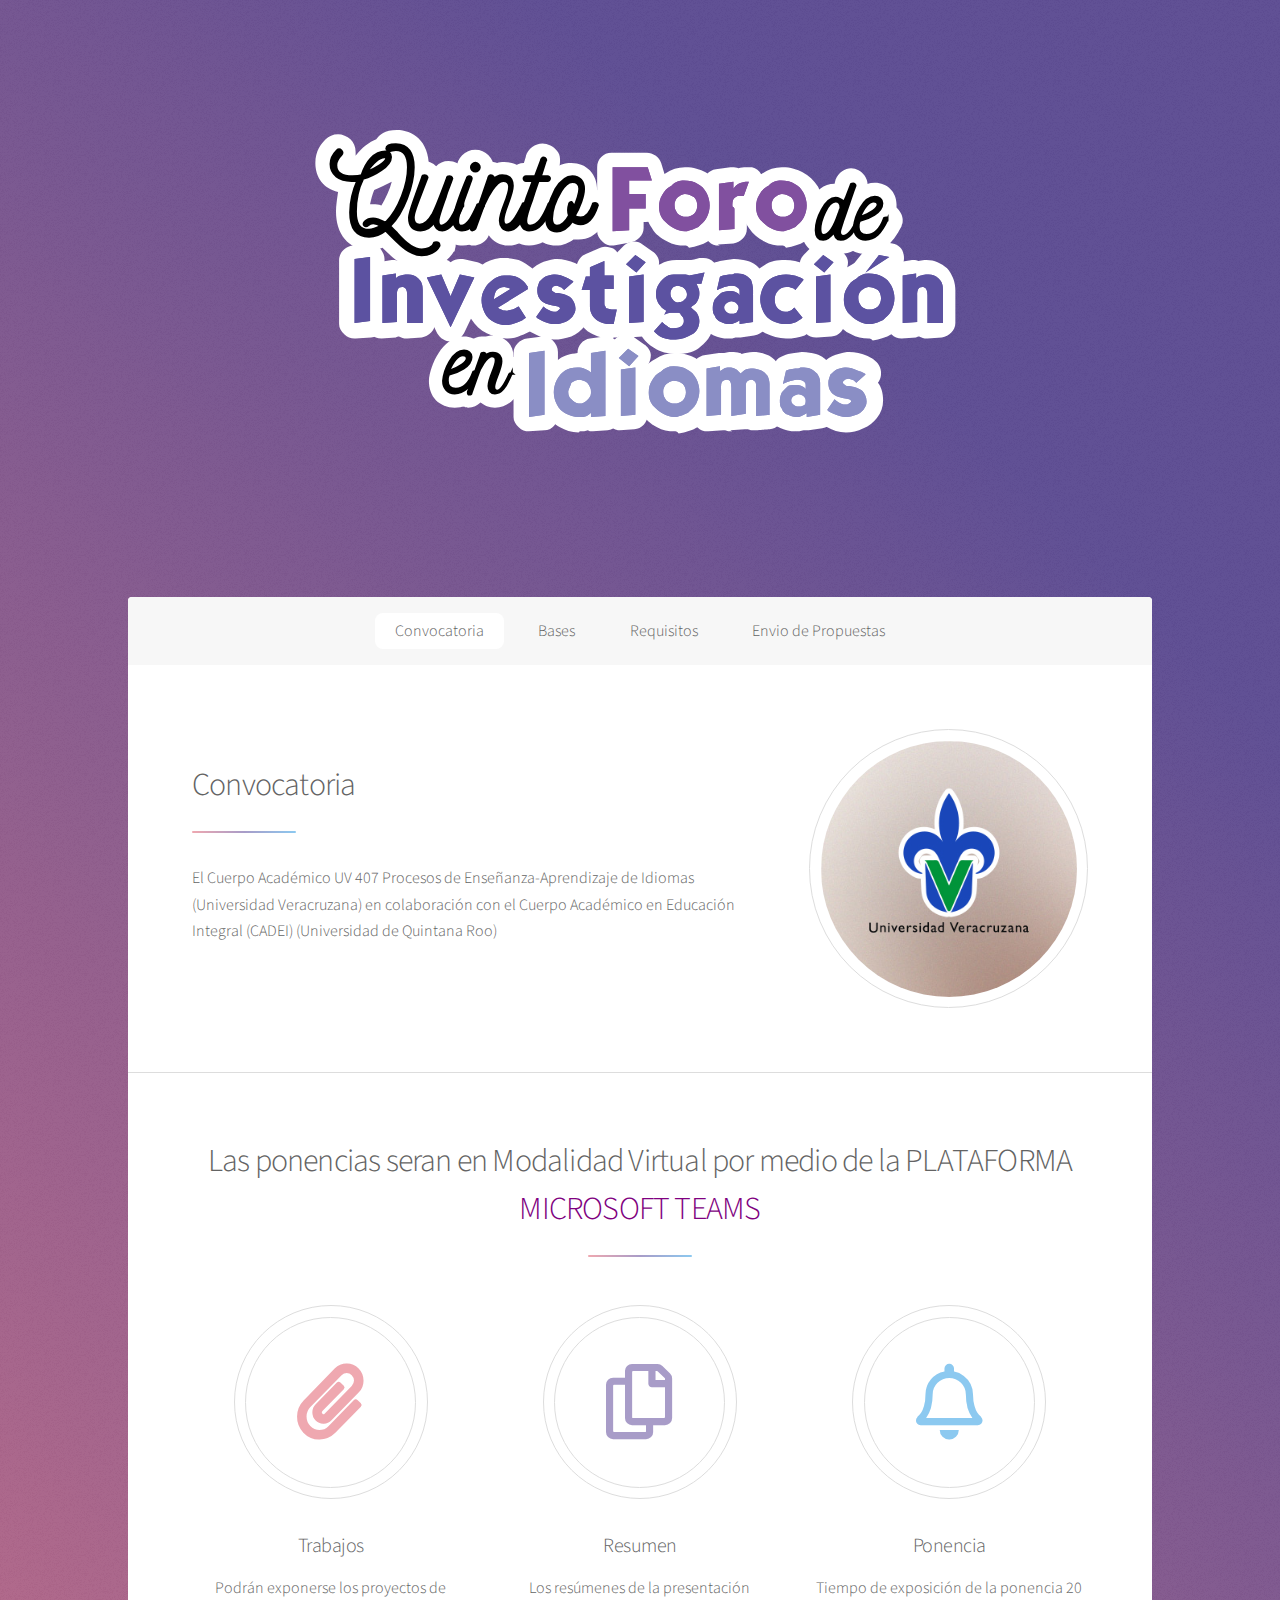
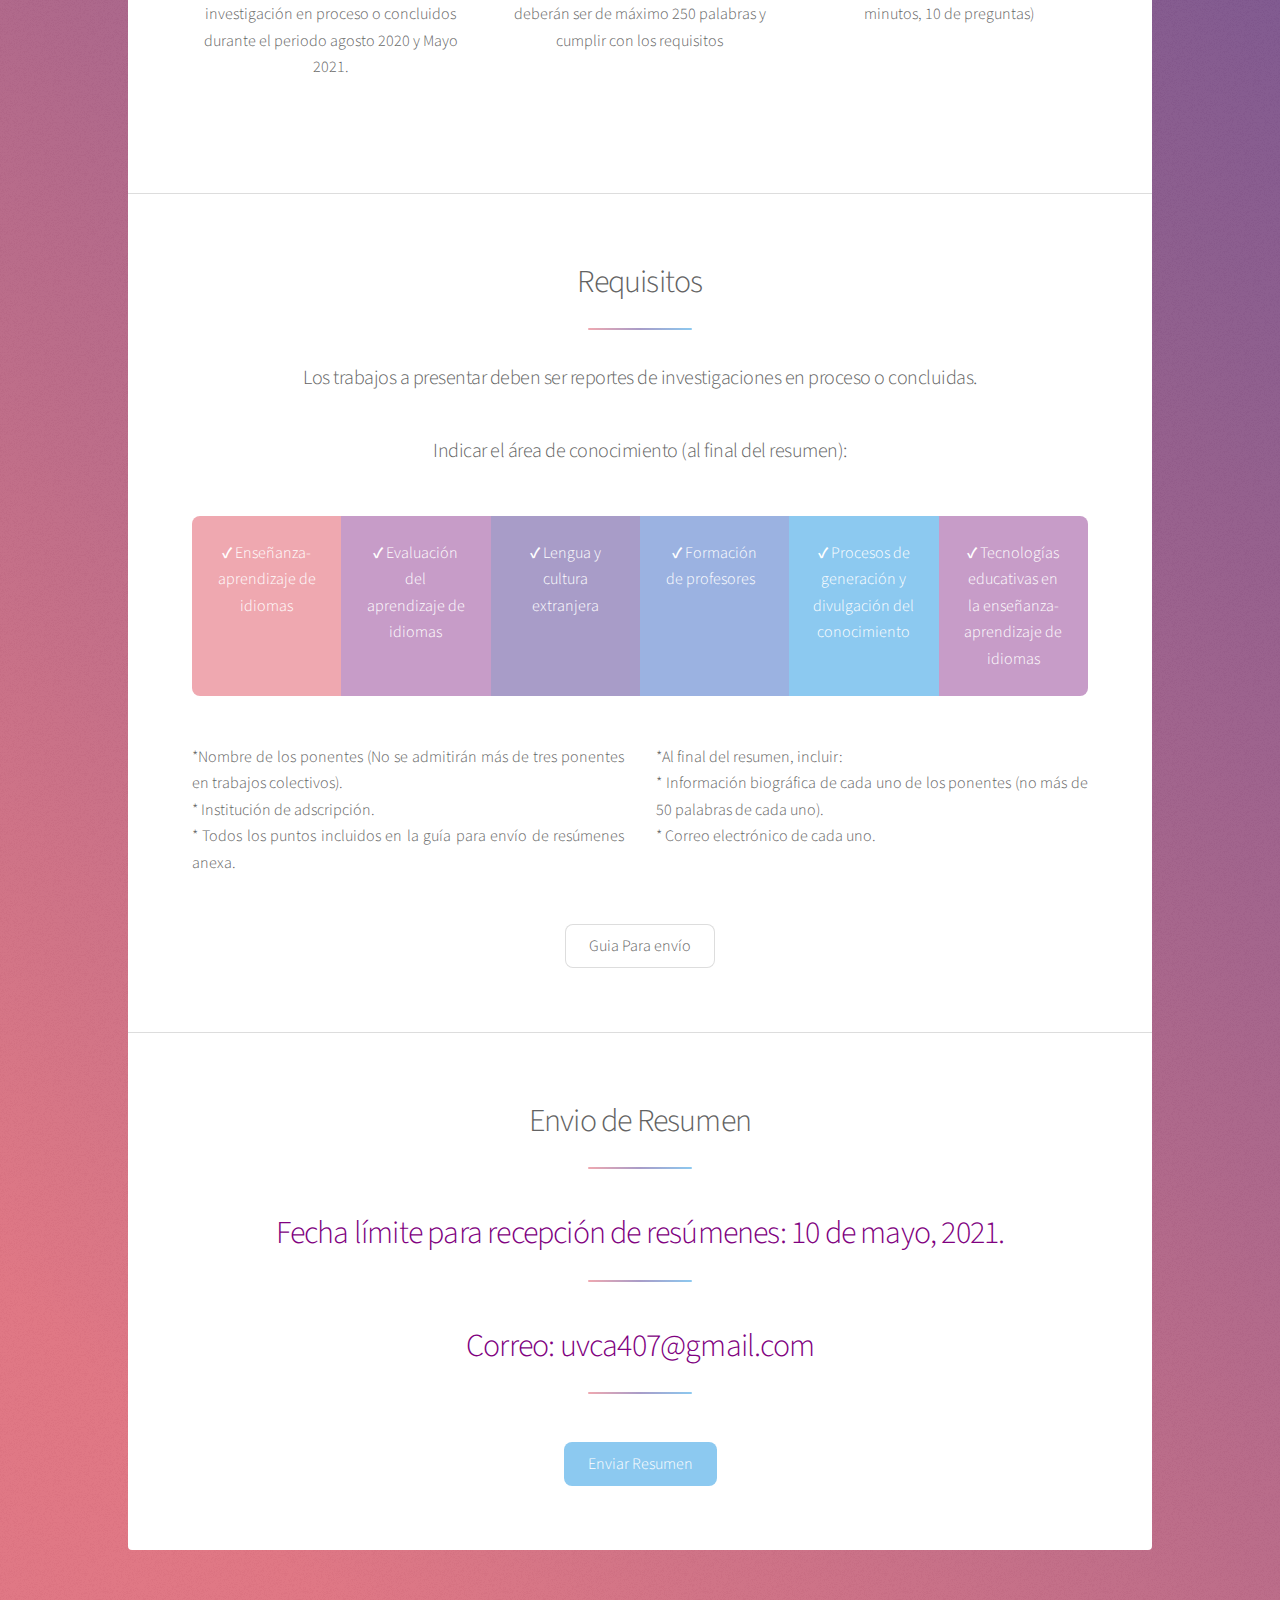
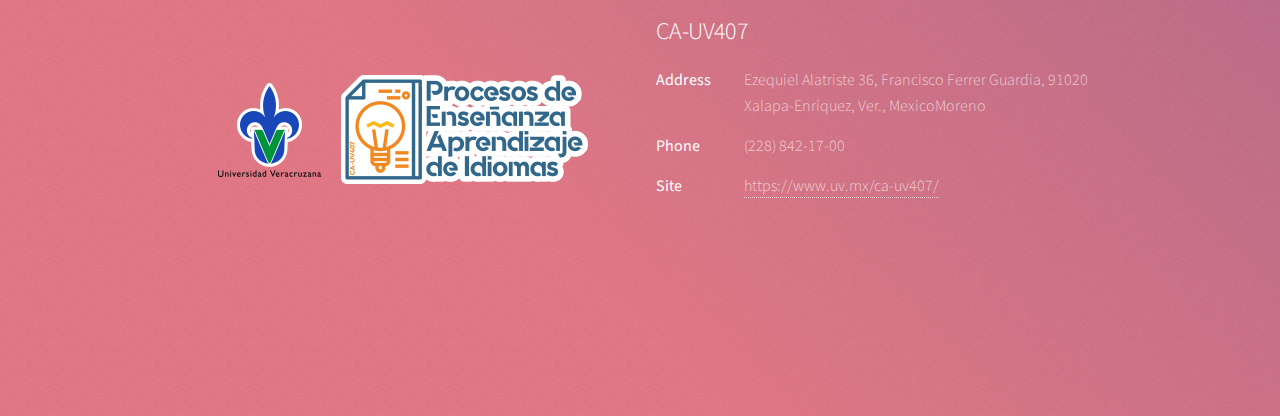
==== index.html @ a60b8b8e "Add files via upload" ====
<!DOCTYPE HTML>
<!--
-->
<html>
	<head>
		<title>Quinto Foro de Investigación en Idiomas</title>
		<meta charset="utf-8" />
		<meta name="viewport" content="width=device-width, initial-scale=1, user-scalable=no" />
		<link rel="stylesheet" href="assets/css/main.css" />
		<noscript><link rel="stylesheet" href="assets/css/noscript.css" /></noscript>
	</head>
	<body class="is-preload">

		<!-- Wrapper -->
			<div id="wrapper">

				<!-- Header -->
					<header id="header" class="alt">
						<span class="logo"><img src="images/logo.svg" alt="" /></span>
						
						<p>&nbsp;</p>
					</header>

				<!-- Nav -->
					<nav id="nav">
						<ul>
							<li><a href="#intro" class="active">Convocatoria</a></li>
							<li><a href="#first">Bases</a></li>
							<li><a href="#second">Requisitos</a></li>
							<li><a href="#cta">Envio de Propuestas</a></li>
						</ul>
					</nav>

				<!-- Main -->
			  <div id="main">

						<!-- Introduction -->
							<section id="intro" class="main">
								<div class="spotlight">
									<div class="content">
										<header class="major">
											<h2>Convocatoria</h2>
										</header>
										<p>El Cuerpo Académico UV 407 Procesos de Enseñanza-Aprendizaje de Idiomas (Universidad Veracruzana) en colaboración con el Cuerpo Académico en Educación Integral (CADEI) (Universidad de Quintana Roo)</p>
										<ul class="actions">
										</ul>
									</div>
									<span class="image"><img src="images/pic01.jpg" alt="" /></span>
								</div>
							</section>

						<!-- First Section -->
							<section id="first" class="main special">
								<header class="major">
								  <h2>Las ponencias seran en Modalidad Virtual por medio de la PLATAFORMA <h7 style="color:purple;"><bold>MICROSOFT TEAMS</bold></h7></h2>
								</header>
								<ul class="features">
									<li>
										<span class="icon solid major style1 fa-paperclip"></span>
										<h3>Trabajos</h3>
										<p>Podrán exponerse los proyectos de investigación en proceso o concluidos durante el periodo agosto 2020 y Mayo 2021.</p>
									</li>
									<li>
										<span class="icon major style3 fa-copy"></span>
										<h3>Resumen</h3>
										<p>Los resúmenes de la presentación deberán ser de máximo 250 palabras y cumplir con los requisitos</p>
									</li>
									<li>
										<span class="icon major style5 fa-bell"></span>
										<h3>Ponencia</h3>
										<p>Tiempo de exposición de la ponencia 20 minutos, 10 de preguntas)</p>
									</li>
								</ul>
								<footer class="major">
									<ul class="actions special">
										<li></li>
									</ul>
								</footer>
							</section>

						<!-- Second Section -->
							<section id="second" class="main special">
								<header class="major">
								  <h2>Requisitos</h2>
								  <p>Los trabajos a presentar deben ser reportes de investigaciones en proceso o concluidas.</p>
								  <p> Indicar el área de conocimiento (al final del resumen): </p>
								</header>
								<ul class="statistics">
								  <li class="style1">✔ Enseñanza-aprendizaje de idiomas<br></li>
								  <li class="style2">✔ Evaluación del aprendizaje de idiomas</li>
								  <li class="style3">✔ Lengua y cultura extranjera </li>
								  <li class="style4">✔ Formación de profesores&nbsp; &nbsp; &nbsp; &nbsp; &nbsp; </li>
								  <li class="style5">✔ Procesos de generación y divulgación del conocimiento </li>
								  <li class="style2">✔ Tecnologías educativas en la enseñanza-aprendizaje de idiomas </li>
								</ul>
								<p class="content">*Nombre de los ponentes (No se admitirán más de tres ponentes en trabajos colectivos).
									<br>* Institución de adscripción.<br>* Todos los puntos incluidos en la guía para envío de resúmenes anexa.
<br>*Al final del resumen, incluir:
<br>* Información biográfica de cada uno de los ponentes (no más de 50
palabras de cada uno).
<br>* Correo electrónico de cada uno.</p>
							
								<footer class="major">
									<ul class="actions special">
										<li><a href="https://tinyurl.com/QUINTOFII" class="button">Guia Para envío</a></li>
									</ul>
								</footer>
							</section>

						<!-- Get Started -->
					  <section id="cta" class="main special">
								<header class="major">
								  <h2>Envio de Resumen</h2>
								  <p><h2 style="color:purple;"><bold>Fecha límite para recepción de resúmenes: 10 de mayo, 2021.</bold></h2></p>
						  <p><h2 style="color:purple;"><bold>Correo: uvca407@gmail.com</bold></h2></p>
						 
								</header>
						<footer class="major">
						  <ul class="actions special">
										<li><address><a href="mailto:uvca407@gmail.com" class="button primary">Enviar Resumen</a></li></address>
						  </ul>
						</footer>
				</section>

					</div>

				<!-- Footer -->
					<footer id="footer">
						<section>
						  <h2><p><span class="image"><img src="images/Img10.png" alt="" /></span></p></h2>
						  
						  <ul class="actions">
							</ul>
						</section>
						<section>
							<h2>CA-UV407</h2>
							<dl class="alt">
								<dt>Address</dt>
								<dd> Ezequiel Alatriste 36, Francisco Ferrer Guardia, 91020 Xalapa-Enríquez, Ver., MexicoMoreno</dd>
								<dt>Phone</dt>
								<dd>(228) 842-17-00</dd>
								<dt>Site</dt>
								<dd><a href="#">https://www.uv.mx/ca-uv407/</a></dd>
							</dl>

		<!-- Scripts -->
			<script src="assets/js/jquery.min.js"></script>
			<script src="assets/js/jquery.scrollex.min.js"></script>
			<script src="assets/js/jquery.scrolly.min.js"></script>
			<script src="assets/js/browser.min.js"></script>
			<script src="assets/js/breakpoints.min.js"></script>
			<script src="assets/js/util.js"></script>
			<script src="assets/js/main.js"></script>

	</body>
</html>
---- assets/css/main.css ----
@import url(fontawesome-all.min.css);
@import 'https://fonts.googleapis.com/css?family=Source+Sans+Pro:300,400';

/*
	Stellar by HTML5 UP
	html5up.net | @ajlkn
	Free for personal and commercial use under the CCA 3.0 license (html5up.net/license)
*/

html, body, div, span, applet, object,
iframe, h1, h2, h3, h4, h5, h6, p, blockquote,
pre, a, abbr, acronym, address, big, cite,
code, del, dfn, em, img, ins, kbd, q, s, samp,
small, strike, strong, sub, sup, tt, var, b,
u, i, center, dl, dt, dd, ol, ul, li, fieldset,
form, label, legend, table, caption, tbody,
tfoot, thead, tr, th, td, article, aside,
canvas, details, embed, figure, figcaption,
footer, header, hgroup, menu, nav, output, ruby,
section, summary, time, mark, audio, video {
	margin: 0;
	padding: 0;
	border: 0;
	font-size: 100%;
	font: inherit;
	vertical-align: baseline;}

article, aside, details, figcaption, figure,
footer, header, hgroup, menu, nav, section {
	display: block;}

body {
	line-height: 1;
}

ol, ul {
	list-style: none;
}

blockquote, q {
	quotes: none;
}

	blockquote:before, blockquote:after, q:before, q:after {
		content: '';
		content: none;
	}

table {
	border-collapse: collapse;
	border-spacing: 0;
}

body {
	-webkit-text-size-adjust: none;
}

mark {
	background-color: transparent;
	color: inherit;
}

input::-moz-focus-inner {
	border: 0;
	padding: 0;
}

input, select, textarea {
	-moz-appearance: none;
	-webkit-appearance: none;
	-ms-appearance: none;
	appearance: none;
}

/* Basic */

	@-ms-viewport {
		width: device-width;
	}

	body {
		-ms-overflow-style: scrollbar;
	}

	@media screen and (max-width: 480px) {

		html, body {
			min-width: 320px;
		}

	}

	html {
		box-sizing: border-box;
	}

	*, *:before, *:after {
		box-sizing: inherit;
	}

	body {
		background-color: #935d8c;
		background-image: url("images/overlay.png"), -moz-linear-gradient(45deg, #e37682 15%, #5f4d93 85%);
		background-image: url("images/overlay.png"), -webkit-linear-gradient(45deg, #e37682 15%, #5f4d93 85%);
		background-image: url("images/overlay.png"), -ms-linear-gradient(45deg, #e37682 15%, #5f4d93 85%);
		background-image: url("images/overlay.png"), linear-gradient(45deg, #e37682 15%, #5f4d93 85%);
	}

		body.is-preload *, body.is-preload *:before, body.is-preload *:after {
			-moz-animation: none !important;
			-webkit-animation: none !important;
			-ms-animation: none !important;
			animation: none !important;
			-moz-transition: none !important;
			-webkit-transition: none !important;
			-ms-transition: none !important;
			transition: none !important;
		}

/* Type */

	body {
		background-color: #935d8c;
		color: rgba(255, 255, 255, 0.65);
	}

	body, input, select, textarea {
		font-family: "Source Sans Pro", Helvetica, sans-serif;
		font-size: 17pt;
		font-weight: 300;
		line-height: 1.65;
	}

		@media screen and (max-width: 1680px) {

			body, input, select, textarea {
				font-size: 14pt;
			}

		}

		@media screen and (max-width: 1280px) {

			body, input, select, textarea {
				font-size: 12pt;
			}

		}

		@media screen and (max-width: 360px) {

			body, input, select, textarea {
				font-size: 11pt;
			}

		}

	a {
		-moz-transition: color 0.2s ease, border-bottom 0.2s ease;
		-webkit-transition: color 0.2s ease, border-bottom 0.2s ease;
		-ms-transition: color 0.2s ease, border-bottom 0.2s ease;
		transition: color 0.2s ease, border-bottom 0.2s ease;
		text-decoration: none;
		border-bottom: dotted 1px;
		color: inherit;
	}

		a:hover {
			border-bottom-color: transparent;
		}

	strong, b {
		font-weight: 400;
	}

	em, i {
		font-style: italic;
	}

	p {
		margin: 0 0 2em 0;
	}

		p.content {
			-moz-columns: 20em 2;
			-webkit-columns: 20em 2;
			-ms-columns: 20em 2;
			columns: 20em 2;
			-moz-column-gap: 2em;
			-webkit-column-gap: 2em;
			-ms-column-gap: 2em;
			column-gap: 2em;
			text-align: justify;
		}

	h1, h2, h3, h4, h5, h6 {
		font-weight: 300;
		line-height: 1.5;
		margin: 0 0 0.7em 0;
		letter-spacing: -0.025em;
	}

		h1 a, h2 a, h3 a, h4 a, h5 a, h6 a {
			color: inherit;
			text-decoration: none;
		}

	h1 {
		font-size: 2.5em;
		line-height: 1.2;
	}

	h2 {
		font-size: 1.5em;
	}

	h3 {
		font-size: 1.25em;
	}

	h4 {
		font-size: 1.1em;
	}

	h5 {
		font-size: 0.9em;
	}

	h6 {
		font-size: 0.7em;
	}

	@media screen and (max-width: 736px) {

		h1 {
			font-size: 2em;
		}

	}

	sub {
		font-size: 0.8em;
		position: relative;
		top: 0.5em;
	}

	sup {
		font-size: 0.8em;
		position: relative;
		top: -0.5em;
	}

	blockquote {
		border-left: solid 4px;
		font-style: italic;
		margin: 0 0 2em 0;
		padding: 0.5em 0 0.5em 2em;
	}

	code {
		border-radius: 8px;
		border: solid 1px;
		font-family: "Courier New", monospace;
		font-size: 0.9em;
		margin: 0 0.25em;
		padding: 0.25em 0.65em;
	}

	pre {
		-webkit-overflow-scrolling: touch;
		font-family: "Courier New", monospace;
		font-size: 0.9em;
		margin: 0 0 2em 0;
	}

		pre code {
			display: block;
			line-height: 1.75;
			padding: 1em 1.5em;
			overflow-x: auto;
		}

	hr {
		border: 0;
		border-bottom: solid 1px;
		margin: 2em 0;
	}

		hr.major {
			margin: 3em 0;
		}

	.align-left {
		text-align: left;
	}

	.align-center {
		text-align: center;
	}

	.align-right {
		text-align: right;
	}

	input, select, textarea {
		color: #ffffff;
	}

	a:hover {
		color: #ffffff;
	}

	strong, b {
		color: #ffffff;
	}

	h1, h2, h3, h4, h5, h6 {
		color: #ffffff;
	}

	blockquote {
		border-left-color: rgba(255, 255, 255, 0.35);
	}

	code {
		background: rgba(255, 255, 255, 0.075);
		border-color: rgba(255, 255, 255, 0.35);
	}

	hr {
		border-bottom-color: rgba(255, 255, 255, 0.35);
	}

/* Row */

	.row {
		display: flex;
		flex-wrap: wrap;
		box-sizing: border-box;
		align-items: stretch;
	}

		.row > * {
			box-sizing: border-box;
		}

		.row.gtr-uniform > * > :last-child {
			margin-bottom: 0;
		}

		.row.aln-left {
			justify-content: flex-start;
		}

		.row.aln-center {
			justify-content: center;
		}

		.row.aln-right {
			justify-content: flex-end;
		}

		.row.aln-top {
			align-items: flex-start;
		}

		.row.aln-middle {
			align-items: center;
		}

		.row.aln-bottom {
			align-items: flex-end;
		}

		.row > .imp {
			order: -1;
		}

		.row > .col-1 {
			width: 8.33333%;
		}

		.row > .off-1 {
			margin-left: 8.33333%;
		}

		.row > .col-2 {
			width: 16.66667%;
		}

		.row > .off-2 {
			margin-left: 16.66667%;
		}

		.row > .col-3 {
			width: 25%;
		}

		.row > .off-3 {
			margin-left: 25%;
		}

		.row > .col-4 {
			width: 33.33333%;
		}

		.row > .off-4 {
			margin-left: 33.33333%;
		}

		.row > .col-5 {
			width: 41.66667%;
		}

		.row > .off-5 {
			margin-left: 41.66667%;
		}

		.row > .col-6 {
			width: 50%;
		}

		.row > .off-6 {
			margin-left: 50%;
		}

		.row > .col-7 {
			width: 58.33333%;
		}

		.row > .off-7 {
			margin-left: 58.33333%;
		}

		.row > .col-8 {
			width: 66.66667%;
		}

		.row > .off-8 {
			margin-left: 66.66667%;
		}

		.row > .col-9 {
			width: 75%;
		}

		.row > .off-9 {
			margin-left: 75%;
		}

		.row > .col-10 {
			width: 83.33333%;
		}

		.row > .off-10 {
			margin-left: 83.33333%;
		}

		.row > .col-11 {
			width: 91.66667%;
		}

		.row > .off-11 {
			margin-left: 91.66667%;
		}

		.row > .col-12 {
			width: 100%;
		}

		.row > .off-12 {
			margin-left: 100%;
		}

		.row.gtr-0 {
			margin-top: 0;
			margin-left: 0em;
		}

			.row.gtr-0 > * {
				padding: 0 0 0 0em;
			}

			.row.gtr-0.gtr-uniform {
				margin-top: 0em;
			}

				.row.gtr-0.gtr-uniform > * {
					padding-top: 0em;
				}

		.row.gtr-25 {
			margin-top: 0;
			margin-left: -0.375em;
		}

			.row.gtr-25 > * {
				padding: 0 0 0 0.375em;
			}

			.row.gtr-25.gtr-uniform {
				margin-top: -0.375em;
			}

				.row.gtr-25.gtr-uniform > * {
					padding-top: 0.375em;
				}

		.row.gtr-50 {
			margin-top: 0;
			margin-left: -0.75em;
		}

			.row.gtr-50 > * {
				padding: 0 0 0 0.75em;
			}

			.row.gtr-50.gtr-uniform {
				margin-top: -0.75em;
			}

				.row.gtr-50.gtr-uniform > * {
					padding-top: 0.75em;
				}

		.row {
			margin-top: 0;
			margin-left: -1.5em;
		}

			.row > * {
				padding: 0 0 0 1.5em;
			}

			.row.gtr-uniform {
				margin-top: -1.5em;
			}

				.row.gtr-uniform > * {
					padding-top: 1.5em;
				}

		.row.gtr-150 {
			margin-top: 0;
			margin-left: -2.25em;
		}

			.row.gtr-150 > * {
				padding: 0 0 0 2.25em;
			}

			.row.gtr-150.gtr-uniform {
				margin-top: -2.25em;
			}

				.row.gtr-150.gtr-uniform > * {
					padding-top: 2.25em;
				}

		.row.gtr-200 {
			margin-top: 0;
			margin-left: -3em;
		}

			.row.gtr-200 > * {
				padding: 0 0 0 3em;
			}

			.row.gtr-200.gtr-uniform {
				margin-top: -3em;
			}

				.row.gtr-200.gtr-uniform > * {
					padding-top: 3em;
				}

		@media screen and (max-width: 1680px) {

			.row {
				display: flex;
				flex-wrap: wrap;
				box-sizing: border-box;
				align-items: stretch;
			}

				.row > * {
					box-sizing: border-box;
				}

				.row.gtr-uniform > * > :last-child {
					margin-bottom: 0;
				}

				.row.aln-left {
					justify-content: flex-start;
				}

				.row.aln-center {
					justify-content: center;
				}

				.row.aln-right {
					justify-content: flex-end;
				}

				.row.aln-top {
					align-items: flex-start;
				}

				.row.aln-middle {
					align-items: center;
				}

				.row.aln-bottom {
					align-items: flex-end;
				}

				.row > .imp-xlarge {
					order: -1;
				}

				.row > .col-1-xlarge {
					width: 8.33333%;
				}

				.row > .off-1-xlarge {
					margin-left: 8.33333%;
				}

				.row > .col-2-xlarge {
					width: 16.66667%;
				}

				.row > .off-2-xlarge {
					margin-left: 16.66667%;
				}

				.row > .col-3-xlarge {
					width: 25%;
				}

				.row > .off-3-xlarge {
					margin-left: 25%;
				}

				.row > .col-4-xlarge {
					width: 33.33333%;
				}

				.row > .off-4-xlarge {
					margin-left: 33.33333%;
				}

				.row > .col-5-xlarge {
					width: 41.66667%;
				}

				.row > .off-5-xlarge {
					margin-left: 41.66667%;
				}

				.row > .col-6-xlarge {
					width: 50%;
				}

				.row > .off-6-xlarge {
					margin-left: 50%;
				}

				.row > .col-7-xlarge {
					width: 58.33333%;
				}

				.row > .off-7-xlarge {
					margin-left: 58.33333%;
				}

				.row > .col-8-xlarge {
					width: 66.66667%;
				}

				.row > .off-8-xlarge {
					margin-left: 66.66667%;
				}

				.row > .col-9-xlarge {
					width: 75%;
				}

				.row > .off-9-xlarge {
					margin-left: 75%;
				}

				.row > .col-10-xlarge {
					width: 83.33333%;
				}

				.row > .off-10-xlarge {
					margin-left: 83.33333%;
				}

				.row > .col-11-xlarge {
					width: 91.66667%;
				}

				.row > .off-11-xlarge {
					margin-left: 91.66667%;
				}

				.row > .col-12-xlarge {
					width: 100%;
				}

				.row > .off-12-xlarge {
					margin-left: 100%;
				}

				.row.gtr-0 {
					margin-top: 0;
					margin-left: 0em;
				}

					.row.gtr-0 > * {
						padding: 0 0 0 0em;
					}

					.row.gtr-0.gtr-uniform {
						margin-top: 0em;
					}

						.row.gtr-0.gtr-uniform > * {
							padding-top: 0em;
						}

				.row.gtr-25 {
					margin-top: 0;
					margin-left: -0.375em;
				}

					.row.gtr-25 > * {
						padding: 0 0 0 0.375em;
					}

					.row.gtr-25.gtr-uniform {
						margin-top: -0.375em;
					}

						.row.gtr-25.gtr-uniform > * {
							padding-top: 0.375em;
						}

				.row.gtr-50 {
					margin-top: 0;
					margin-left: -0.75em;
				}

					.row.gtr-50 > * {
						padding: 0 0 0 0.75em;
					}

					.row.gtr-50.gtr-uniform {
						margin-top: -0.75em;
					}

						.row.gtr-50.gtr-uniform > * {
							padding-top: 0.75em;
						}

				.row {
					margin-top: 0;
					margin-left: -1.5em;
				}

					.row > * {
						padding: 0 0 0 1.5em;
					}

					.row.gtr-uniform {
						margin-top: -1.5em;
					}

						.row.gtr-uniform > * {
							padding-top: 1.5em;
						}

				.row.gtr-150 {
					margin-top: 0;
					margin-left: -2.25em;
				}

					.row.gtr-150 > * {
						padding: 0 0 0 2.25em;
					}

					.row.gtr-150.gtr-uniform {
						margin-top: -2.25em;
					}

						.row.gtr-150.gtr-uniform > * {
							padding-top: 2.25em;
						}

				.row.gtr-200 {
					margin-top: 0;
					margin-left: -3em;
				}

					.row.gtr-200 > * {
						padding: 0 0 0 3em;
					}

					.row.gtr-200.gtr-uniform {
						margin-top: -3em;
					}

						.row.gtr-200.gtr-uniform > * {
							padding-top: 3em;
						}

		}

		@media screen and (max-width: 1280px) {

			.row {
				display: flex;
				flex-wrap: wrap;
				box-sizing: border-box;
				align-items: stretch;
			}

				.row > * {
					box-sizing: border-box;
				}

				.row.gtr-uniform > * > :last-child {
					margin-bottom: 0;
				}

				.row.aln-left {
					justify-content: flex-start;
				}

				.row.aln-center {
					justify-content: center;
				}

				.row.aln-right {
					justify-content: flex-end;
				}

				.row.aln-top {
					align-items: flex-start;
				}

				.row.aln-middle {
					align-items: center;
				}

				.row.aln-bottom {
					align-items: flex-end;
				}

				.row > .imp-large {
					order: -1;
				}

				.row > .col-1-large {
					width: 8.33333%;
				}

				.row > .off-1-large {
					margin-left: 8.33333%;
				}

				.row > .col-2-large {
					width: 16.66667%;
				}

				.row > .off-2-large {
					margin-left: 16.66667%;
				}

				.row > .col-3-large {
					width: 25%;
				}

				.row > .off-3-large {
					margin-left: 25%;
				}

				.row > .col-4-large {
					width: 33.33333%;
				}

				.row > .off-4-large {
					margin-left: 33.33333%;
				}

				.row > .col-5-large {
					width: 41.66667%;
				}

				.row > .off-5-large {
					margin-left: 41.66667%;
				}

				.row > .col-6-large {
					width: 50%;
				}

				.row > .off-6-large {
					margin-left: 50%;
				}

				.row > .col-7-large {
					width: 58.33333%;
				}

				.row > .off-7-large {
					margin-left: 58.33333%;
				}

				.row > .col-8-large {
					width: 66.66667%;
				}

				.row > .off-8-large {
					margin-left: 66.66667%;
				}

				.row > .col-9-large {
					width: 75%;
				}

				.row > .off-9-large {
					margin-left: 75%;
				}

				.row > .col-10-large {
					width: 83.33333%;
				}

				.row > .off-10-large {
					margin-left: 83.33333%;
				}

				.row > .col-11-large {
					width: 91.66667%;
				}

				.row > .off-11-large {
					margin-left: 91.66667%;
				}

				.row > .col-12-large {
					width: 100%;
				}

				.row > .off-12-large {
					margin-left: 100%;
				}

				.row.gtr-0 {
					margin-top: 0;
					margin-left: 0em;
				}

					.row.gtr-0 > * {
						padding: 0 0 0 0em;
					}

					.row.gtr-0.gtr-uniform {
						margin-top: 0em;
					}

						.row.gtr-0.gtr-uniform > * {
							padding-top: 0em;
						}

				.row.gtr-25 {
					margin-top: 0;
					margin-left: -0.375em;
				}

					.row.gtr-25 > * {
						padding: 0 0 0 0.375em;
					}

					.row.gtr-25.gtr-uniform {
						margin-top: -0.375em;
					}

						.row.gtr-25.gtr-uniform > * {
							padding-top: 0.375em;
						}

				.row.gtr-50 {
					margin-top: 0;
					margin-left: -0.75em;
				}

					.row.gtr-50 > * {
						padding: 0 0 0 0.75em;
					}

					.row.gtr-50.gtr-uniform {
						margin-top: -0.75em;
					}

						.row.gtr-50.gtr-uniform > * {
							padding-top: 0.75em;
						}

				.row {
					margin-top: 0;
					margin-left: -1.5em;
				}

					.row > * {
						padding: 0 0 0 1.5em;
					}

					.row.gtr-uniform {
						margin-top: -1.5em;
					}

						.row.gtr-uniform > * {
							padding-top: 1.5em;
						}

				.row.gtr-150 {
					margin-top: 0;
					margin-left: -2.25em;
				}

					.row.gtr-150 > * {
						padding: 0 0 0 2.25em;
					}

					.row.gtr-150.gtr-uniform {
						margin-top: -2.25em;
					}

						.row.gtr-150.gtr-uniform > * {
							padding-top: 2.25em;
						}

				.row.gtr-200 {
					margin-top: 0;
					margin-left: -3em;
				}

					.row.gtr-200 > * {
						padding: 0 0 0 3em;
					}

					.row.gtr-200.gtr-uniform {
						margin-top: -3em;
					}

						.row.gtr-200.gtr-uniform > * {
							padding-top: 3em;
						}

		}

		@media screen and (max-width: 980px) {

			.row {
				display: flex;
				flex-wrap: wrap;
				box-sizing: border-box;
				align-items: stretch;
			}

				.row > * {
					box-sizing: border-box;
				}

				.row.gtr-uniform > * > :last-child {
					margin-bottom: 0;
				}

				.row.aln-left {
					justify-content: flex-start;
				}

				.row.aln-center {
					justify-content: center;
				}

				.row.aln-right {
					justify-content: flex-end;
				}

				.row.aln-top {
					align-items: flex-start;
				}

				.row.aln-middle {
					align-items: center;
				}

				.row.aln-bottom {
					align-items: flex-end;
				}

				.row > .imp-medium {
					order: -1;
				}

				.row > .col-1-medium {
					width: 8.33333%;
				}

				.row > .off-1-medium {
					margin-left: 8.33333%;
				}

				.row > .col-2-medium {
					width: 16.66667%;
				}

				.row > .off-2-medium {
					margin-left: 16.66667%;
				}

				.row > .col-3-medium {
					width: 25%;
				}

				.row > .off-3-medium {
					margin-left: 25%;
				}

				.row > .col-4-medium {
					width: 33.33333%;
				}

				.row > .off-4-medium {
					margin-left: 33.33333%;
				}

				.row > .col-5-medium {
					width: 41.66667%;
				}

				.row > .off-5-medium {
					margin-left: 41.66667%;
				}

				.row > .col-6-medium {
					width: 50%;
				}

				.row > .off-6-medium {
					margin-left: 50%;
				}

				.row > .col-7-medium {
					width: 58.33333%;
				}

				.row > .off-7-medium {
					margin-left: 58.33333%;
				}

				.row > .col-8-medium {
					width: 66.66667%;
				}

				.row > .off-8-medium {
					margin-left: 66.66667%;
				}

				.row > .col-9-medium {
					width: 75%;
				}

				.row > .off-9-medium {
					margin-left: 75%;
				}

				.row > .col-10-medium {
					width: 83.33333%;
				}

				.row > .off-10-medium {
					margin-left: 83.33333%;
				}

				.row > .col-11-medium {
					width: 91.66667%;
				}

				.row > .off-11-medium {
					margin-left: 91.66667%;
				}

				.row > .col-12-medium {
					width: 100%;
				}

				.row > .off-12-medium {
					margin-left: 100%;
				}

				.row.gtr-0 {
					margin-top: 0;
					margin-left: 0em;
				}

					.row.gtr-0 > * {
						padding: 0 0 0 0em;
					}

					.row.gtr-0.gtr-uniform {
						margin-top: 0em;
					}

						.row.gtr-0.gtr-uniform > * {
							padding-top: 0em;
						}

				.row.gtr-25 {
					margin-top: 0;
					margin-left: -0.375em;
				}

					.row.gtr-25 > * {
						padding: 0 0 0 0.375em;
					}

					.row.gtr-25.gtr-uniform {
						margin-top: -0.375em;
					}

						.row.gtr-25.gtr-uniform > * {
							padding-top: 0.375em;
						}

				.row.gtr-50 {
					margin-top: 0;
					margin-left: -0.75em;
				}

					.row.gtr-50 > * {
						padding: 0 0 0 0.75em;
					}

					.row.gtr-50.gtr-uniform {
						margin-top: -0.75em;
					}

						.row.gtr-50.gtr-uniform > * {
							padding-top: 0.75em;
						}

				.row {
					margin-top: 0;
					margin-left: -1.5em;
				}

					.row > * {
						padding: 0 0 0 1.5em;
					}

					.row.gtr-uniform {
						margin-top: -1.5em;
					}

						.row.gtr-uniform > * {
							padding-top: 1.5em;
						}

				.row.gtr-150 {
					margin-top: 0;
					margin-left: -2.25em;
				}

					.row.gtr-150 > * {
						padding: 0 0 0 2.25em;
					}

					.row.gtr-150.gtr-uniform {
						margin-top: -2.25em;
					}

						.row.gtr-150.gtr-uniform > * {
							padding-top: 2.25em;
						}

				.row.gtr-200 {
					margin-top: 0;
					margin-left: -3em;
				}

					.row.gtr-200 > * {
						padding: 0 0 0 3em;
					}

					.row.gtr-200.gtr-uniform {
						margin-top: -3em;
					}

						.row.gtr-200.gtr-uniform > * {
							padding-top: 3em;
						}

		}

		@media screen and (max-width: 736px) {

			.row {
				display: flex;
				flex-wrap: wrap;
				box-sizing: border-box;
				align-items: stretch;
			}

				.row > * {
					box-sizing: border-box;
				}

				.row.gtr-uniform > * > :last-child {
					margin-bottom: 0;
				}

				.row.aln-left {
					justify-content: flex-start;
				}

				.row.aln-center {
					justify-content: center;
				}

				.row.aln-right {
					justify-content: flex-end;
				}

				.row.aln-top {
					align-items: flex-start;
				}

				.row.aln-middle {
					align-items: center;
				}

				.row.aln-bottom {
					align-items: flex-end;
				}

				.row > .imp-small {
					order: -1;
				}

				.row > .col-1-small {
					width: 8.33333%;
				}

				.row > .off-1-small {
					margin-left: 8.33333%;
				}

				.row > .col-2-small {
					width: 16.66667%;
				}

				.row > .off-2-small {
					margin-left: 16.66667%;
				}

				.row > .col-3-small {
					width: 25%;
				}

				.row > .off-3-small {
					margin-left: 25%;
				}

				.row > .col-4-small {
					width: 33.33333%;
				}

				.row > .off-4-small {
					margin-left: 33.33333%;
				}

				.row > .col-5-small {
					width: 41.66667%;
				}

				.row > .off-5-small {
					margin-left: 41.66667%;
				}

				.row > .col-6-small {
					width: 50%;
				}

				.row > .off-6-small {
					margin-left: 50%;
				}

				.row > .col-7-small {
					width: 58.33333%;
				}

				.row > .off-7-small {
					margin-left: 58.33333%;
				}

				.row > .col-8-small {
					width: 66.66667%;
				}

				.row > .off-8-small {
					margin-left: 66.66667%;
				}

				.row > .col-9-small {
					width: 75%;
				}

				.row > .off-9-small {
					margin-left: 75%;
				}

				.row > .col-10-small {
					width: 83.33333%;
				}

				.row > .off-10-small {
					margin-left: 83.33333%;
				}

				.row > .col-11-small {
					width: 91.66667%;
				}

				.row > .off-11-small {
					margin-left: 91.66667%;
				}

				.row > .col-12-small {
					width: 100%;
				}

				.row > .off-12-small {
					margin-left: 100%;
				}

				.row.gtr-0 {
					margin-top: 0;
					margin-left: 0em;
				}

					.row.gtr-0 > * {
						padding: 0 0 0 0em;
					}

					.row.gtr-0.gtr-uniform {
						margin-top: 0em;
					}

						.row.gtr-0.gtr-uniform > * {
							padding-top: 0em;
						}

				.row.gtr-25 {
					margin-top: 0;
					margin-left: -0.25em;
				}

					.row.gtr-25 > * {
						padding: 0 0 0 0.25em;
					}

					.row.gtr-25.gtr-uniform {
						margin-top: -0.25em;
					}

						.row.gtr-25.gtr-uniform > * {
							padding-top: 0.25em;
						}

				.row.gtr-50 {
					margin-top: 0;
					margin-left: -0.5em;
				}

					.row.gtr-50 > * {
						padding: 0 0 0 0.5em;
					}

					.row.gtr-50.gtr-uniform {
						margin-top: -0.5em;
					}

						.row.gtr-50.gtr-uniform > * {
							padding-top: 0.5em;
						}

				.row {
					margin-top: 0;
					margin-left: -1em;
				}

					.row > * {
						padding: 0 0 0 1em;
					}

					.row.gtr-uniform {
						margin-top: -1em;
					}

						.row.gtr-uniform > * {
							padding-top: 1em;
						}

				.row.gtr-150 {
					margin-top: 0;
					margin-left: -1.5em;
				}

					.row.gtr-150 > * {
						padding: 0 0 0 1.5em;
					}

					.row.gtr-150.gtr-uniform {
						margin-top: -1.5em;
					}

						.row.gtr-150.gtr-uniform > * {
							padding-top: 1.5em;
						}

				.row.gtr-200 {
					margin-top: 0;
					margin-left: -2em;
				}

					.row.gtr-200 > * {
						padding: 0 0 0 2em;
					}

					.row.gtr-200.gtr-uniform {
						margin-top: -2em;
					}

						.row.gtr-200.gtr-uniform > * {
							padding-top: 2em;
						}

		}

		@media screen and (max-width: 480px) {

			.row {
				display: flex;
				flex-wrap: wrap;
				box-sizing: border-box;
				align-items: stretch;
			}

				.row > * {
					box-sizing: border-box;
				}

				.row.gtr-uniform > * > :last-child {
					margin-bottom: 0;
				}

				.row.aln-left {
					justify-content: flex-start;
				}

				.row.aln-center {
					justify-content: center;
				}

				.row.aln-right {
					justify-content: flex-end;
				}

				.row.aln-top {
					align-items: flex-start;
				}

				.row.aln-middle {
					align-items: center;
				}

				.row.aln-bottom {
					align-items: flex-end;
				}

				.row > .imp-xsmall {
					order: -1;
				}

				.row > .col-1-xsmall {
					width: 8.33333%;
				}

				.row > .off-1-xsmall {
					margin-left: 8.33333%;
				}

				.row > .col-2-xsmall {
					width: 16.66667%;
				}

				.row > .off-2-xsmall {
					margin-left: 16.66667%;
				}

				.row > .col-3-xsmall {
					width: 25%;
				}

				.row > .off-3-xsmall {
					margin-left: 25%;
				}

				.row > .col-4-xsmall {
					width: 33.33333%;
				}

				.row > .off-4-xsmall {
					margin-left: 33.33333%;
				}

				.row > .col-5-xsmall {
					width: 41.66667%;
				}

				.row > .off-5-xsmall {
					margin-left: 41.66667%;
				}

				.row > .col-6-xsmall {
					width: 50%;
				}

				.row > .off-6-xsmall {
					margin-left: 50%;
				}

				.row > .col-7-xsmall {
					width: 58.33333%;
				}

				.row > .off-7-xsmall {
					margin-left: 58.33333%;
				}

				.row > .col-8-xsmall {
					width: 66.66667%;
				}

				.row > .off-8-xsmall {
					margin-left: 66.66667%;
				}

				.row > .col-9-xsmall {
					width: 75%;
				}

				.row > .off-9-xsmall {
					margin-left: 75%;
				}

				.row > .col-10-xsmall {
					width: 83.33333%;
				}

				.row > .off-10-xsmall {
					margin-left: 83.33333%;
				}

				.row > .col-11-xsmall {
					width: 91.66667%;
				}

				.row > .off-11-xsmall {
					margin-left: 91.66667%;
				}

				.row > .col-12-xsmall {
					width: 100%;
				}

				.row > .off-12-xsmall {
					margin-left: 100%;
				}

				.row.gtr-0 {
					margin-top: 0;
					margin-left: 0em;
				}

					.row.gtr-0 > * {
						padding: 0 0 0 0em;
					}

					.row.gtr-0.gtr-uniform {
						margin-top: 0em;
					}

						.row.gtr-0.gtr-uniform > * {
							padding-top: 0em;
						}

				.row.gtr-25 {
					margin-top: 0;
					margin-left: -0.3125em;
				}

					.row.gtr-25 > * {
						padding: 0 0 0 0.3125em;
					}

					.row.gtr-25.gtr-uniform {
						margin-top: -0.3125em;
					}

						.row.gtr-25.gtr-uniform > * {
							padding-top: 0.3125em;
						}

				.row.gtr-50 {
					margin-top: 0;
					margin-left: -0.625em;
				}

					.row.gtr-50 > * {
						padding: 0 0 0 0.625em;
					}

					.row.gtr-50.gtr-uniform {
						margin-top: -0.625em;
					}

						.row.gtr-50.gtr-uniform > * {
							padding-top: 0.625em;
						}

				.row {
					margin-top: 0;
					margin-left: -1.25em;
				}

					.row > * {
						padding: 0 0 0 1.25em;
					}

					.row.gtr-uniform {
						margin-top: -1.25em;
					}

						.row.gtr-uniform > * {
							padding-top: 1.25em;
						}

				.row.gtr-150 {
					margin-top: 0;
					margin-left: -1.875em;
				}

					.row.gtr-150 > * {
						padding: 0 0 0 1.875em;
					}

					.row.gtr-150.gtr-uniform {
						margin-top: -1.875em;
					}

						.row.gtr-150.gtr-uniform > * {
							padding-top: 1.875em;
						}

				.row.gtr-200 {
					margin-top: 0;
					margin-left: -2.5em;
				}

					.row.gtr-200 > * {
						padding: 0 0 0 2.5em;
					}

					.row.gtr-200.gtr-uniform {
						margin-top: -2.5em;
					}

						.row.gtr-200.gtr-uniform > * {
							padding-top: 2.5em;
						}

		}

/* Box */

	.box {
		border-radius: 8px;
		border: solid;
		margin-bottom: 2em;
		padding: 1.5em;
	}

		.box > :last-child,
		.box > :last-child > :last-child,
		.box > :last-child > :last-child > :last-child {
			margin-bottom: 0;
		}

		.box.alt {
			border: 0;
			border-radius: 0;
			padding: 0;
		}

	.box {
		border-color: rgba(255, 255, 255, 0.35);
	}

/* Button */

	input[type="submit"],
	input[type="reset"],
	input[type="button"],
	button,
	.button {
		-moz-appearance: none;
		-webkit-appearance: none;
		-ms-appearance: none;
		appearance: none;
		-moz-transition: background-color 0.2s ease-in-out, color 0.2s ease-in-out;
		-webkit-transition: background-color 0.2s ease-in-out, color 0.2s ease-in-out;
		-ms-transition: background-color 0.2s ease-in-out, color 0.2s ease-in-out;
		transition: background-color 0.2s ease-in-out, color 0.2s ease-in-out;
		border-radius: 8px;
		border: 0;
		cursor: pointer;
		display: inline-block;
		font-weight: 300;
		height: 2.75em;
		line-height: 2.75em;
		min-width: 9.25em;
		padding: 0 1.5em;
		text-align: center;
		text-decoration: none;
		white-space: nowrap;
	}

		input[type="submit"].icon,
		input[type="reset"].icon,
		input[type="button"].icon,
		button.icon,
		.button.icon {
			padding-left: 1.35em;
		}

			input[type="submit"].icon:before,
			input[type="reset"].icon:before,
			input[type="button"].icon:before,
			button.icon:before,
			.button.icon:before {
				margin-right: 0.5em;
			}

		input[type="submit"].fit,
		input[type="reset"].fit,
		input[type="button"].fit,
		button.fit,
		.button.fit {
			width: 100%;
		}

		input[type="submit"].small,
		input[type="reset"].small,
		input[type="button"].small,
		button.small,
		.button.small {
			font-size: 0.8em;
		}

		input[type="submit"].large,
		input[type="reset"].large,
		input[type="button"].large,
		button.large,
		.button.large {
			font-size: 1.35em;
		}

		input[type="submit"].disabled, input[type="submit"]:disabled,
		input[type="reset"].disabled,
		input[type="reset"]:disabled,
		input[type="button"].disabled,
		input[type="button"]:disabled,
		button.disabled,
		button:disabled,
		.button.disabled,
		.button:disabled {
			pointer-events: none;
			opacity: 0.25;
		}

		@media screen and (max-width: 736px) {

			input[type="submit"],
			input[type="reset"],
			input[type="button"],
			button,
			.button {
				min-width: 0;
			}

		}

	input[type="submit"],
	input[type="reset"],
	input[type="button"],
	button,
	.button {
		background-color: transparent;
		box-shadow: inset 0 0 0 1px rgba(255, 255, 255, 0.35);
		color: #ffffff !important;
	}

		input[type="submit"]:hover,
		input[type="reset"]:hover,
		input[type="button"]:hover,
		button:hover,
		.button:hover {
			background-color: rgba(255, 255, 255, 0.075);
		}

		input[type="submit"]:active,
		input[type="reset"]:active,
		input[type="button"]:active,
		button:active,
		.button:active {
			background-color: rgba(255, 255, 255, 0.2);
		}

		input[type="submit"].icon:before,
		input[type="reset"].icon:before,
		input[type="button"].icon:before,
		button.icon:before,
		.button.icon:before {
			color: rgba(255, 255, 255, 0.5);
		}

		input[type="submit"].primary,
		input[type="reset"].primary,
		input[type="button"].primary,
		button.primary,
		.button.primary {
			background-color: #8cc9f0;
			color: #ffffff !important;
			box-shadow: none;
		}

			input[type="submit"].primary:hover,
			input[type="reset"].primary:hover,
			input[type="button"].primary:hover,
			button.primary:hover,
			.button.primary:hover {
				background-color: #9acff2;
			}

			input[type="submit"].primary:active,
			input[type="reset"].primary:active,
			input[type="button"].primary:active,
			button.primary:active,
			.button.primary:active {
				background-color: #7ec3ee;
			}

			input[type="submit"].primary.icon:before,
			input[type="reset"].primary.icon:before,
			input[type="button"].primary.icon:before,
			button.primary.icon:before,
			.button.primary.icon:before {
				color: #ffffff !important;
			}

/* Form */

	form {
		margin: 0 0 2em 0;
	}

	label {
		display: block;
		font-size: 0.9em;
		font-weight: 400;
		margin: 0 0 1em 0;
	}

	input[type="text"],
	input[type="password"],
	input[type="email"],
	select,
	textarea {
		-moz-appearance: none;
		-webkit-appearance: none;
		-ms-appearance: none;
		appearance: none;
		border-radius: 8px;
		border: solid 1px;
		color: inherit;
		display: block;
		outline: 0;
		padding: 0 1em;
		text-decoration: none;
		width: 100%;
	}

		input[type="text"]:invalid,
		input[type="password"]:invalid,
		input[type="email"]:invalid,
		select:invalid,
		textarea:invalid {
			box-shadow: none;
		}

	select {
		background-size: 1.25rem;
		background-repeat: no-repeat;
		background-position: calc(100% - 1rem) center;
		height: 2.75em;
		padding-right: 2.75em;
		text-overflow: ellipsis;
	}

		select:focus::-ms-value {
			background-color: transparent;
		}

		select::-ms-expand {
			display: none;
		}

	input[type="text"],
	input[type="password"],
	input[type="email"],
	select {
		height: 2.75em;
	}

	textarea {
		padding: 0.75em 1em;
	}

	input[type="checkbox"],
	input[type="radio"] {
		-moz-appearance: none;
		-webkit-appearance: none;
		-ms-appearance: none;
		appearance: none;
		display: block;
		float: left;
		margin-right: -2em;
		opacity: 0;
		width: 1em;
		z-index: -1;
	}

		input[type="checkbox"] + label,
		input[type="radio"] + label {
			text-decoration: none;
			cursor: pointer;
			display: inline-block;
			font-size: 1em;
			font-weight: 300;
			padding-left: 2.4em;
			padding-right: 0.75em;
			position: relative;
		}

			input[type="checkbox"] + label:before,
			input[type="radio"] + label:before {
				-moz-osx-font-smoothing: grayscale;
				-webkit-font-smoothing: antialiased;
				display: inline-block;
				font-style: normal;
				font-variant: normal;
				text-rendering: auto;
				line-height: 1;
				text-transform: none !important;
				font-family: 'Font Awesome 5 Free';
				font-weight: 900;
			}

			input[type="checkbox"] + label:before,
			input[type="radio"] + label:before {
				border-radius: 8px;
				border: solid 1px;
				content: '';
				display: inline-block;
				font-size: 0.8em;
				height: 2.0625em;
				left: 0;
				line-height: 2.0625em;
				position: absolute;
				text-align: center;
				top: 0;
				width: 2.0625em;
			}

		input[type="checkbox"]:checked + label:before,
		input[type="radio"]:checked + label:before {
			content: '\f00c';
		}

	input[type="checkbox"] + label:before {
		border-radius: 8px;
	}

	input[type="radio"] + label:before {
		border-radius: 100%;
	}

	::-webkit-input-placeholder {
		opacity: 1.0;
	}

	:-moz-placeholder {
		opacity: 1.0;
	}

	::-moz-placeholder {
		opacity: 1.0;
	}

	:-ms-input-placeholder {
		opacity: 1.0;
	}

	label {
		color: #ffffff;
	}

	input[type="text"],
	input[type="password"],
	input[type="email"],
	select,
	textarea {
		background-color: rgba(255, 255, 255, 0.075);
		border-color: rgba(255, 255, 255, 0.35);
	}

		input[type="text"]:focus,
		input[type="password"]:focus,
		input[type="email"]:focus,
		select:focus,
		textarea:focus {
			border-color: #8cc9f0;
			box-shadow: 0 0 0 1px #8cc9f0;
		}

	select {
		background-image: url("data:image/svg+xml;charset=utf8,%3Csvg xmlns='http://www.w3.org/2000/svg' width='40' height='40' preserveAspectRatio='none' viewBox='0 0 40 40'%3E%3Cpath d='M9.4,12.3l10.4,10.4l10.4-10.4c0.2-0.2,0.5-0.4,0.9-0.4c0.3,0,0.6,0.1,0.9,0.4l3.3,3.3c0.2,0.2,0.4,0.5,0.4,0.9 c0,0.4-0.1,0.6-0.4,0.9L20.7,31.9c-0.2,0.2-0.5,0.4-0.9,0.4c-0.3,0-0.6-0.1-0.9-0.4L4.3,17.3c-0.2-0.2-0.4-0.5-0.4-0.9 c0-0.4,0.1-0.6,0.4-0.9l3.3-3.3c0.2-0.2,0.5-0.4,0.9-0.4S9.1,12.1,9.4,12.3z' fill='rgba(255, 255, 255, 0.35)' /%3E%3C/svg%3E");
	}

		select option {
			color: #ffffff;
			background: #935d8c;
		}

	input[type="checkbox"] + label,
	input[type="radio"] + label {
		color: rgba(255, 255, 255, 0.65);
	}

		input[type="checkbox"] + label:before,
		input[type="radio"] + label:before {
			background: rgba(255, 255, 255, 0.075);
			border-color: rgba(255, 255, 255, 0.35);
		}

	input[type="checkbox"]:checked + label:before,
	input[type="radio"]:checked + label:before {
		background-color: #ffffff;
		border-color: #ffffff;
		color: #935d8c;
	}

	input[type="checkbox"]:focus + label:before,
	input[type="radio"]:focus + label:before {
		border-color: #8cc9f0;
		box-shadow: 0 0 0 1px #8cc9f0;
	}

	::-webkit-input-placeholder {
		color: rgba(255, 255, 255, 0.5) !important;
	}

	:-moz-placeholder {
		color: rgba(255, 255, 255, 0.5) !important;
	}

	::-moz-placeholder {
		color: rgba(255, 255, 255, 0.5) !important;
	}

	:-ms-input-placeholder {
		color: rgba(255, 255, 255, 0.5) !important;
	}

	.formerize-placeholder {
		color: rgba(255, 255, 255, 0.5) !important;
	}

/* Icon */

	.icon {
		text-decoration: none;
		-moz-transition: background-color 0.2s ease-in-out, color 0.2s ease-in-out;
		-webkit-transition: background-color 0.2s ease-in-out, color 0.2s ease-in-out;
		-ms-transition: background-color 0.2s ease-in-out, color 0.2s ease-in-out;
		transition: background-color 0.2s ease-in-out, color 0.2s ease-in-out;
		border-bottom: none;
		position: relative;
	}

		.icon:before {
			-moz-osx-font-smoothing: grayscale;
			-webkit-font-smoothing: antialiased;
			display: inline-block;
			font-style: normal;
			font-variant: normal;
			text-rendering: auto;
			line-height: 1;
			text-transform: none !important;
			font-family: 'Font Awesome 5 Free';
			font-weight: 400;
		}

		.icon > .label {
			display: none;
		}

		.icon:before {
			line-height: solid;
		}

		.icon.solid:before {
			font-weight: 900;
		}

		.icon.brands:before {
			font-family: 'Font Awesome 5 Brands';
		}

		.icon.major {
			border: solid 1px;
			display: inline-block;
			border-radius: 100%;
			padding: 0.65em;
			margin: 0 0 2em 0;
			cursor: default;
		}

			.icon.major:before {
				display: inline-block;
				font-size: 6.25rem;
				width: 2.25em;
				height: 2.25em;
				line-height: 2.2em;
				border-radius: 100%;
				border: solid 1px;
				text-align: center;
			}

		.icon.alt {
			display: inline-block;
			border: solid 1px;
			border-radius: 100%;
		}

			.icon.alt:before {
				display: block;
				font-size: 1.25em;
				width: 2em;
				height: 2em;
				text-align: center;
				line-height: 2em;
			}

		.icon.style1 {
			color: #efa8b0;
		}

		.icon.style2 {
			color: #c79cc8;
		}

		.icon.style3 {
			color: #a89cc8;
		}

		.icon.style4 {
			color: #9bb2e1;
		}

		.icon.style5 {
			color: #8cc9f0;
		}

		@media screen and (max-width: 1680px) {

			.icon.major:before {
				font-size: 5.5rem;
			}

		}

		@media screen and (max-width: 1280px) {

			.icon.major:before {
				font-size: 4.75rem;
			}

		}

		@media screen and (max-width: 736px) {

			.icon.major {
				margin: 0 0 1.5em 0;
				padding: 0.35em;
			}

				.icon.major:before {
					font-size: 3.5rem;
				}

		}

	.icon.major {
		border-color: rgba(255, 255, 255, 0.35);
	}

		.icon.major:before {
			border-color: rgba(255, 255, 255, 0.35);
		}

	.icon.alt {
		border-color: rgba(255, 255, 255, 0.35);
		color: #ffffff;
	}

		.icon.alt:hover {
			background-color: rgba(255, 255, 255, 0.075);
		}

		.icon.alt:active {
			background-color: rgba(255, 255, 255, 0.2);
		}

/* Image */

	.image {
		border-radius: 8px;
		border: 0;
		display: inline-block;
		position: relative;
	}

		.image img {
			border-radius: 8px;
			display: block;
		}

		.image.left, .image.right {
			max-width: 40%;
		}

			.image.left img, .image.right img {
				width: 100%;
			}

		.image.left {
			float: left;
			margin: 0 1.5em 1em 0;
			top: 0.25em;
		}

		.image.right {
			float: right;
			margin: 0 0 1em 1.5em;
			top: 0.25em;
		}

		.image.fit {
			display: block;
			margin: 0 0 2em 0;
			width: 100%;
		}

			.image.fit img {
				width: 100%;
			}

		.image.main {
			display: block;
			margin: 0 0 3em 0;
			width: 100%;
		}

			.image.main img {
				width: 100%;
			}

/* List */

	ol {
		list-style: decimal;
		margin: 0 0 2em 0;
		padding-left: 1.25em;
	}

		ol li {
			padding-left: 0.25em;
		}

	ul {
		list-style: disc;
		margin: 0 0 2em 0;
		padding-left: 1em;
	}

		ul li {
			padding-left: 0.5em;
		}

		ul.alt {
			list-style: none;
			padding-left: 0;
		}

			ul.alt li {
				border-top: solid 1px;
				padding: 0.5em 0;
			}

				ul.alt li:first-child {
					border-top: 0;
					padding-top: 0;
				}

	dl {
		margin: 0 0 2em 0;
	}

		dl dt {
			display: block;
			font-weight: 400;
			margin: 0 0 1em 0;
		}

		dl dd {
			margin-left: 2em;
		}

		dl.alt dt {
			display: block;
			width: 3em;
			margin: 0;
			clear: left;
			float: left;
		}

		dl.alt dd {
			margin: 0 0 0.85em 5.5em;
		}

		dl.alt:after {
			content: '';
			display: block;
			clear: both;
		}

	ul.alt li {
		border-top-color: rgba(255, 255, 255, 0.35);
	}

	dl dt {
		color: #ffffff;
	}

/* Actions */

	ul.actions {
		display: -moz-flex;
		display: -webkit-flex;
		display: -ms-flex;
		display: flex;
		cursor: default;
		list-style: none;
		margin-left: -1em;
		padding-left: 0;
	}

		ul.actions li {
			padding: 0 0 0 1em;
			vertical-align: middle;
		}

		ul.actions.special {
			-moz-justify-content: center;
			-webkit-justify-content: center;
			-ms-justify-content: center;
			justify-content: center;
			width: 100%;
			margin-left: 0;
		}

			ul.actions.special li:first-child {
				padding-left: 0;
			}

		ul.actions.stacked {
			-moz-flex-direction: column;
			-webkit-flex-direction: column;
			-ms-flex-direction: column;
			flex-direction: column;
			margin-left: 0;
		}

			ul.actions.stacked li {
				padding: 1.3em 0 0 0;
			}

				ul.actions.stacked li:first-child {
					padding-top: 0;
				}

		ul.actions.fit {
			width: calc(100% + 1em);
		}

			ul.actions.fit li {
				-moz-flex-grow: 1;
				-webkit-flex-grow: 1;
				-ms-flex-grow: 1;
				flex-grow: 1;
				-moz-flex-shrink: 1;
				-webkit-flex-shrink: 1;
				-ms-flex-shrink: 1;
				flex-shrink: 1;
				width: 100%;
			}

				ul.actions.fit li > * {
					width: 100%;
				}

			ul.actions.fit.stacked {
				width: 100%;
			}

		@media screen and (max-width: 480px) {

			ul.actions:not(.fixed) {
				-moz-flex-direction: column;
				-webkit-flex-direction: column;
				-ms-flex-direction: column;
				flex-direction: column;
				margin-left: 0;
				width: 100% !important;
			}

				ul.actions:not(.fixed) li {
					-moz-flex-grow: 1;
					-webkit-flex-grow: 1;
					-ms-flex-grow: 1;
					flex-grow: 1;
					-moz-flex-shrink: 1;
					-webkit-flex-shrink: 1;
					-ms-flex-shrink: 1;
					flex-shrink: 1;
					padding: 1em 0 0 0;
					text-align: center;
					width: 100%;
				}

					ul.actions:not(.fixed) li > * {
						width: 100%;
					}

					ul.actions:not(.fixed) li:first-child {
						padding-top: 0;
					}

					ul.actions:not(.fixed) li input[type="submit"],
					ul.actions:not(.fixed) li input[type="reset"],
					ul.actions:not(.fixed) li input[type="button"],
					ul.actions:not(.fixed) li button,
					ul.actions:not(.fixed) li .button {
						width: 100%;
					}

						ul.actions:not(.fixed) li input[type="submit"].icon:before,
						ul.actions:not(.fixed) li input[type="reset"].icon:before,
						ul.actions:not(.fixed) li input[type="button"].icon:before,
						ul.actions:not(.fixed) li button.icon:before,
						ul.actions:not(.fixed) li .button.icon:before {
							margin-left: -0.5rem;
						}

		}

/* Icons */

	ul.icons {
		cursor: default;
		list-style: none;
		padding-left: 0;
	}

		ul.icons li {
			display: inline-block;
			padding: 0 0.65em 0 0;
		}

			ul.icons li:last-child {
				padding-right: 0 !important;
			}

/* Section/Article */

	section.special, article.special {
		text-align: center;
	}

	header.major {
		margin-bottom: 3em;
	}

		header.major h2 {
			font-size: 2em;
		}

			header.major h2:after {
				display: block;
				content: '';
				width: 3.25em;
				height: 2px;
				margin: 0.7em 0 1em 0;
				border-radius: 2px;
			}

				section.special header.major h2:after, article.special header.major h2:after {
					margin-left: auto;
					margin-right: auto;
				}

		header.major p {
			font-size: 1.25em;
			letter-spacing: -0.025em;
		}

		header.major.special {
			text-align: center;
		}

			header.major.special h2:after {
				margin-left: auto;
				margin-right: auto;
			}

	footer.major {
		margin-top: 3em;
	}

	@media screen and (max-width: 736px) {

		header.major {
			margin-bottom: 0;
		}

			header.major h2 {
				font-size: 1.5em;
			}

			header.major p {
				font-size: 1em;
				letter-spacing: 0;
			}

				header.major p br {
					display: none;
				}

		footer.major {
			margin-top: 0;
		}

	}

	header.major h2:after {
		background-color: rgba(255, 255, 255, 0.35);
	}

/* Table */

	.table-wrapper {
		-webkit-overflow-scrolling: touch;
		overflow-x: auto;
	}

	table {
		margin: 0 0 2em 0;
		width: 100%;
	}

		table tbody tr {
			border: solid 1px;
			border-left: 0;
			border-right: 0;
		}

		table td {
			padding: 0.75em 0.75em;
		}

		table th {
			font-size: 0.9em;
			font-weight: 400;
			padding: 0 0.75em 0.75em 0.75em;
			text-align: left;
		}

		table thead {
			border-bottom: solid 2px;
		}

		table tfoot {
			border-top: solid 2px;
		}

		table.alt {
			border-collapse: separate;
		}

			table.alt tbody tr td {
				border: solid 1px;
				border-left-width: 0;
				border-top-width: 0;
			}

				table.alt tbody tr td:first-child {
					border-left-width: 1px;
				}

			table.alt tbody tr:first-child td {
				border-top-width: 1px;
			}

			table.alt thead {
				border-bottom: 0;
			}

			table.alt tfoot {
				border-top: 0;
			}

	table tbody tr {
		border-color: rgba(255, 255, 255, 0.35);
	}

		table tbody tr:nth-child(2n + 1) {
			background-color: rgba(255, 255, 255, 0.075);
		}

	table th {
		color: #ffffff;
	}

	table thead {
		border-bottom-color: rgba(255, 255, 255, 0.35);
	}

	table tfoot {
		border-top-color: rgba(255, 255, 255, 0.35);
	}

	table.alt tbody tr td {
		border-color: rgba(255, 255, 255, 0.35);
	}

/* Features */

	.features {
		display: -moz-flex;
		display: -webkit-flex;
		display: -ms-flex;
		display: flex;
		-moz-flex-wrap: wrap;
		-webkit-flex-wrap: wrap;
		-ms-flex-wrap: wrap;
		flex-wrap: wrap;
		-moz-justify-content: center;
		-webkit-justify-content: center;
		-ms-justify-content: center;
		justify-content: center;
		width: calc(100% + 2em);
		margin: 0 0 3em -2em;
		padding: 0;
		list-style: none;
	}

		.features li {
			width: calc(33.33333% - 2em);
			margin-left: 2em;
			margin-top: 3em;
			padding: 0;
		}

			.features li:nth-child(1), .features li:nth-child(2), .features li:nth-child(3) {
				margin-top: 0;
			}

			.features li > :last-child {
				margin-bottom: 0;
			}

		@media screen and (max-width: 980px) {

			.features li {
				width: calc(50% - 2em);
			}

				.features li:nth-child(3) {
					margin-top: 3em;
				}

		}

		@media screen and (max-width: 736px) {

			.features {
				width: 100%;
				margin: 0 0 2em 0;
			}

				.features li {
					width: 100%;
					margin-left: 0;
					margin-top: 2em;
				}

					.features li:nth-child(2), .features li:nth-child(3) {
						margin-top: 2em;
					}

		}

/* Statistics */

	.statistics {
		display: -moz-flex;
		display: -webkit-flex;
		display: -ms-flex;
		display: flex;
		width: 100%;
		margin: 0 0 3em 0;
		padding: 0;
		list-style: none;
		cursor: default;
	}

		.statistics li {
			-moz-flex: 1;
			-webkit-flex: 1;
			-ms-flex: 1;
			flex: 1;
			padding: 1.5em;
			color: #ffffff;
			text-align: center;
		}

			.statistics li.style1 {
				background-color: #efa8b0;
			}

			.statistics li.style2 {
				background-color: #c79cc8;
			}

			.statistics li.style3 {
				background-color: #a89cc8;
			}

			.statistics li.style4 {
				background-color: #9bb2e1;
			}

			.statistics li.style5 {
				background-color: #8cc9f0;
			}

			.statistics li strong, .statistics li b {
				display: block;
				font-size: 2em;
				line-height: 1.1;
				color: inherit !important;
				font-weight: 300;
				letter-spacing: -0.025em;
			}

			.statistics li:first-child {
				border-top-left-radius: 8px;
				border-bottom-left-radius: 8px;
			}

			.statistics li:last-child {
				border-top-right-radius: 8px;
				border-bottom-right-radius: 8px;
			}

			.statistics li .icon {
				display: inline-block;
			}

				.statistics li .icon:before {
					font-size: 2.75rem;
					line-height: 1.3;
				}

		@media screen and (max-width: 980px) {

			.statistics li strong, .statistics li b {
				font-size: 1.5em;
			}

		}

		@media screen and (max-width: 736px) {

			.statistics {
				display: block;
				width: 20em;
				max-width: 100%;
				margin: 0 auto 2em auto;
			}

				.statistics li:first-child {
					border-bottom-left-radius: 0;
					border-top-right-radius: 8px;
				}

				.statistics li:last-child {
					border-top-right-radius: 0;
					border-bottom-left-radius: 8px;
				}

				.statistics li .icon:before {
					font-size: 3.75rem;
				}

				.statistics li strong, .statistics li b {
					font-size: 2.5em;
				}

		}

/* Spotlight */

	.spotlight {
		display: -moz-flex;
		display: -webkit-flex;
		display: -ms-flex;
		display: flex;
		-moz-align-items: center;
		-webkit-align-items: center;
		-ms-align-items: center;
		align-items: center;
		margin: 0 0 2em 0;
	}

		.spotlight .content {
			-moz-flex: 1;
			-webkit-flex: 1;
			-ms-flex: 1;
			flex: 1;
		}

			.spotlight .content > :last-child {
				margin-bottom: 0;
			}

			.spotlight .content header.major {
				margin: 0 0 2em 0;
			}

		.spotlight .image {
			display: inline-block;
			margin-left: 4em;
			padding: 0.65em;
			border-radius: 100%;
			border: solid 1px;
		}

			.spotlight .image img {
				display: block;
				border-radius: 100%;
				width: 16em;
			}

		@media screen and (max-width: 980px) {

			.spotlight {
				-moz-flex-direction: column-reverse;
				-webkit-flex-direction: column-reverse;
				-ms-flex-direction: column-reverse;
				flex-direction: column-reverse;
				text-align: center;
			}

				.spotlight .content {
					-moz-flex: 0 1 auto;
					-webkit-flex: 0 1 auto;
					-ms-flex: 0 1 auto;
					flex: 0 1 auto;
					width: 100%;
				}

					.spotlight .content header.major h2:after {
						margin-left: auto;
						margin-right: auto;
					}

					.spotlight .content .actions {
						-moz-justify-content: center;
						-webkit-justify-content: center;
						-ms-justify-content: center;
						justify-content: center;
						width: calc(100% + 1em);
					}

				.spotlight .image {
					-moz-flex: 0 1 auto;
					-webkit-flex: 0 1 auto;
					-ms-flex: 0 1 auto;
					flex: 0 1 auto;
					margin-left: 0;
					margin-bottom: 2em;
				}

		}

		@media screen and (max-width: 736px) {

			.spotlight .image {
				padding: 0.35em;
			}

				.spotlight .image img {
					width: 12em;
				}

		}

	.spotlight .image {
		border-color: rgba(255, 255, 255, 0.35);
	}

/* Header */

	#header {
		padding: 5em 5em 1em 5em ;
		text-align: center;
	}

		#header h1 {
			margin: 0 0 0.25em 0;
		}

		#header p {
			font-size: 1.25em;
			letter-spacing: -0.025em;
		}

		#header.alt {
			padding: 7em 5em 4em 5em ;
		}

			#header.alt h1 {
				font-size: 3.25em;
			}

			#header.alt > * {
				-moz-transition: opacity 3s ease;
				-webkit-transition: opacity 3s ease;
				-ms-transition: opacity 3s ease;
				transition: opacity 3s ease;
				-moz-transition-delay: 0.5s;
				-webkit-transition-delay: 0.5s;
				-ms-transition-delay: 0.5s;
				transition-delay: 0.5s;
				opacity: 1;
			}

			#header.alt .logo {
				-moz-transition: opacity 1.25s ease, -moz-transform 0.5s ease;
				-webkit-transition: opacity 1.25s ease, -webkit-transform 0.5s ease;
				-ms-transition: opacity 1.25s ease, -ms-transform 0.5s ease;
				transition: opacity 1.25s ease, transform 0.5s ease;
				-moz-transition-delay: 0s;
				-webkit-transition-delay: 0s;
				-ms-transition-delay: 0s;
				transition-delay: 0s;
				display: block;
				margin: 0 0 1.5em 0;
			}

				#header.alt .logo img {
					display: block;
					margin: 0 auto;
					max-width: 75%;
				}

		@media screen and (max-width: 1280px) {

			#header {
				padding: 4em 4em 0.1em 4em ;
			}

				#header.alt {
					padding: 6em 4em 3em 4em ;
				}

		}

		@media screen and (max-width: 980px) {

			#header {
				padding: 4em 3em 0.1em 3em ;
			}

				#header.alt {
					padding: 5em 3em 2em 3em ;
				}

		}

		@media screen and (max-width: 736px) {

			#header {
				padding: 3em 2em 0.1em 2em ;
			}

				#header p {
					font-size: 1em;
					letter-spacing: 0;
				}

					#header p br {
						display: none;
					}

				#header.alt {
					padding: 4em 2em 1em 2em ;
				}

					#header.alt h1 {
						font-size: 2.5em;
					}

		}

		@media screen and (max-width: 480px) {

			#header {
				padding: 3em 1.5em 0.1em 1.5em ;
			}

				#header.alt {
					padding: 4em 1.5em 1em 1.5em ;
				}

		}

		@media screen and (max-width: 360px) {

			#header {
				padding: 2.5em 1em 0.1em 1em ;
			}

				#header.alt {
					padding: 3.5em 1em 0.5em 1em ;
				}

		}

		body.is-preload #header.alt > * {
			opacity: 0;
		}

		body.is-preload #header.alt .logo {
			-moz-transform: scale(0.8) rotate(-30deg);
			-webkit-transform: scale(0.8) rotate(-30deg);
			-ms-transform: scale(0.8) rotate(-30deg);
			transform: scale(0.8) rotate(-30deg);
		}

/* Nav */

	#nav {
		-moz-transition: background-color 0.2s ease, border-top-left-radius 0.2s ease, border-top-right-radius 0.2s ease, padding 0.2s ease;
		-webkit-transition: background-color 0.2s ease, border-top-left-radius 0.2s ease, border-top-right-radius 0.2s ease, padding 0.2s ease;
		-ms-transition: background-color 0.2s ease, border-top-left-radius 0.2s ease, border-top-right-radius 0.2s ease, padding 0.2s ease;
		transition: background-color 0.2s ease, border-top-left-radius 0.2s ease, border-top-right-radius 0.2s ease, padding 0.2s ease;
		background-color: #ffffff;
		color: #636363;
		position: absolute;
		width: 64em;
		max-width: calc(100% - 4em);
		padding: 1em;
		background-color: #f7f7f7;
		border-top-left-radius: 0.25em;
		border-top-right-radius: 0.25em;
		cursor: default;
		text-align: center;
	}

		#nav input, #nav select, #nav textarea {
			color: #636363;
		}

		#nav a:hover {
			color: #636363;
		}

		#nav strong, #nav b {
			color: #636363;
		}

		#nav h1, #nav h2, #nav h3, #nav h4, #nav h5, #nav h6 {
			color: #636363;
		}

		#nav blockquote {
			border-left-color: #dddddd;
		}

		#nav code {
			background: rgba(222, 222, 222, 0.25);
			border-color: #dddddd;
		}

		#nav hr {
			border-bottom-color: #dddddd;
		}

		#nav + #main {
			padding-top: 4.25em;
		}

		#nav ul {
			margin: 0;
			padding: 0;
			list-style: none;
		}

			#nav ul li {
				-moz-transition: margin 0.2s ease;
				-webkit-transition: margin 0.2s ease;
				-ms-transition: margin 0.2s ease;
				transition: margin 0.2s ease;
				display: inline-block;
				margin: 0 0.35em;
				padding: 0;
				vertical-align: middle;
			}

				#nav ul li a {
					-moz-transition: font-size 0.2s ease;
					-webkit-transition: font-size 0.2s ease;
					-ms-transition: font-size 0.2s ease;
					transition: font-size 0.2s ease;
					display: inline-block;
					height: 2.25em;
					line-height: 2.25em;
					padding: 0 1.25em;
					border: 0;
					border-radius: 8px;
					box-shadow: inset 0 0 0 1px transparent;
				}

					#nav ul li a:hover {
						background-color: rgba(222, 222, 222, 0.25);
					}

					#nav ul li a.active {
						background-color: #ffffff;
						box-shadow: none;
					}

		#nav.alt {
			position: fixed;
			top: 0;
			padding: 0.5em 1em;
			background-color: rgba(247, 247, 247, 0.95);
			border-top-left-radius: 0;
			border-top-right-radius: 0;
			z-index: 10000;
		}

			#nav.alt ul li {
				margin: 0 0.175em;
			}

				#nav.alt ul li a {
					font-size: 0.9em;
				}

		@media screen and (max-width: 736px) {

			#nav {
				display: none;
			}

				#nav + #main {
					padding-top: 0;
				}

		}

/* Main */

	#main {
		background-color: #ffffff;
		color: #636363;
		border-radius: 0.25em;
	}

		#main input, #main select, #main textarea {
			color: #636363;
		}

		#main a:hover {
			color: #636363;
		}

		#main strong, #main b {
			color: #636363;
		}

		#main h1, #main h2, #main h3, #main h4, #main h5, #main h6 {
			color: #636363;
		}

		#main blockquote {
			border-left-color: #dddddd;
		}

		#main code {
			background: rgba(222, 222, 222, 0.25);
			border-color: #dddddd;
		}

		#main hr {
			border-bottom-color: #dddddd;
		}

		#main .box {
			border-color: #dddddd;
		}

		#main input[type="submit"],
		#main input[type="reset"],
		#main input[type="button"],
		#main button,
		#main .button {
			background-color: transparent;
			box-shadow: inset 0 0 0 1px #dddddd;
			color: #636363 !important;
		}

			#main input[type="submit"]:hover,
			#main input[type="reset"]:hover,
			#main input[type="button"]:hover,
			#main button:hover,
			#main .button:hover {
				background-color: rgba(222, 222, 222, 0.25);
			}

			#main input[type="submit"]:active,
			#main input[type="reset"]:active,
			#main input[type="button"]:active,
			#main button:active,
			#main .button:active {
				background-color: rgba(222, 222, 222, 0.5);
			}

			#main input[type="submit"].icon:before,
			#main input[type="reset"].icon:before,
			#main input[type="button"].icon:before,
			#main button.icon:before,
			#main .button.icon:before {
				color: rgba(99, 99, 99, 0.25);
			}

			#main input[type="submit"].primary,
			#main input[type="reset"].primary,
			#main input[type="button"].primary,
			#main button.primary,
			#main .button.primary {
				background-color: #8cc9f0;
				color: #ffffff !important;
				box-shadow: none;
			}

				#main input[type="submit"].primary:hover,
				#main input[type="reset"].primary:hover,
				#main input[type="button"].primary:hover,
				#main button.primary:hover,
				#main .button.primary:hover {
					background-color: #9acff2;
				}

				#main input[type="submit"].primary:active,
				#main input[type="reset"].primary:active,
				#main input[type="button"].primary:active,
				#main button.primary:active,
				#main .button.primary:active {
					background-color: #7ec3ee;
				}

				#main input[type="submit"].primary.icon:before,
				#main input[type="reset"].primary.icon:before,
				#main input[type="button"].primary.icon:before,
				#main button.primary.icon:before,
				#main .button.primary.icon:before {
					color: #ffffff !important;
				}

		#main label {
			color: #636363;
		}

		#main input[type="text"],
		#main input[type="password"],
		#main input[type="email"],
		#main select,
		#main textarea {
			background-color: rgba(222, 222, 222, 0.25);
			border-color: #dddddd;
		}

			#main input[type="text"]:focus,
			#main input[type="password"]:focus,
			#main input[type="email"]:focus,
			#main select:focus,
			#main textarea:focus {
				border-color: #8cc9f0;
				box-shadow: 0 0 0 1px #8cc9f0;
			}

		#main select {
			background-image: url("data:image/svg+xml;charset=utf8,%3Csvg xmlns='http://www.w3.org/2000/svg' width='40' height='40' preserveAspectRatio='none' viewBox='0 0 40 40'%3E%3Cpath d='M9.4,12.3l10.4,10.4l10.4-10.4c0.2-0.2,0.5-0.4,0.9-0.4c0.3,0,0.6,0.1,0.9,0.4l3.3,3.3c0.2,0.2,0.4,0.5,0.4,0.9 c0,0.4-0.1,0.6-0.4,0.9L20.7,31.9c-0.2,0.2-0.5,0.4-0.9,0.4c-0.3,0-0.6-0.1-0.9-0.4L4.3,17.3c-0.2-0.2-0.4-0.5-0.4-0.9 c0-0.4,0.1-0.6,0.4-0.9l3.3-3.3c0.2-0.2,0.5-0.4,0.9-0.4S9.1,12.1,9.4,12.3z' fill='%23dddddd' /%3E%3C/svg%3E");
		}

			#main select option {
				color: #636363;
				background: #ffffff;
			}

		#main input[type="checkbox"] + label,
		#main input[type="radio"] + label {
			color: #636363;
		}

			#main input[type="checkbox"] + label:before,
			#main input[type="radio"] + label:before {
				background: rgba(222, 222, 222, 0.25);
				border-color: #dddddd;
			}

		#main input[type="checkbox"]:checked + label:before,
		#main input[type="radio"]:checked + label:before {
			background-color: #636363;
			border-color: #636363;
			color: #ffffff;
		}

		#main input[type="checkbox"]:focus + label:before,
		#main input[type="radio"]:focus + label:before {
			border-color: #8cc9f0;
			box-shadow: 0 0 0 1px #8cc9f0;
		}

		#main ::-webkit-input-placeholder {
			color: rgba(99, 99, 99, 0.25) !important;
		}

		#main :-moz-placeholder {
			color: rgba(99, 99, 99, 0.25) !important;
		}

		#main ::-moz-placeholder {
			color: rgba(99, 99, 99, 0.25) !important;
		}

		#main :-ms-input-placeholder {
			color: rgba(99, 99, 99, 0.25) !important;
		}

		#main .formerize-placeholder {
			color: rgba(99, 99, 99, 0.25) !important;
		}

		#main .icon.major {
			border-color: #dddddd;
		}

			#main .icon.major:before {
				border-color: #dddddd;
			}

		#main .icon.alt {
			border-color: #dddddd;
			color: #636363;
		}

			#main .icon.alt:hover {
				background-color: rgba(222, 222, 222, 0.25);
			}

			#main .icon.alt:active {
				background-color: rgba(222, 222, 222, 0.5);
			}

		#main ul.alt li {
			border-top-color: #dddddd;
		}

		#main dl dt {
			color: #636363;
		}

		#main header.major h2:after {
			background-color: #dddddd;
			background-image: -moz-linear-gradient(90deg, #efa8b0, #a89cc8, #8cc9f0);
			background-image: -webkit-linear-gradient(90deg, #efa8b0, #a89cc8, #8cc9f0);
			background-image: -ms-linear-gradient(90deg, #efa8b0, #a89cc8, #8cc9f0);
			background-image: linear-gradient(90deg, #efa8b0, #a89cc8, #8cc9f0);
		}

		#main table tbody tr {
			border-color: #dddddd;
		}

			#main table tbody tr:nth-child(2n + 1) {
				background-color: rgba(222, 222, 222, 0.25);
			}

		#main table th {
			color: #636363;
		}

		#main table thead {
			border-bottom-color: #dddddd;
		}

		#main table tfoot {
			border-top-color: #dddddd;
		}

		#main table.alt tbody tr td {
			border-color: #dddddd;
		}

		#main .spotlight .image {
			border-color: #dddddd;
		}

		#main > .main {
			padding: 5em 5em 3em 5em ;
			border-top: solid 1px #dddddd;
		}

			#main > .main:first-child {
				border-top: 0;
			}

			#main > .main > .image.main:first-child {
				margin: -5em 0 5em -5em;
				width: calc(100% + 10em);
				border-top-right-radius: 0.25em;
				border-top-left-radius: 0.25em;
				border-bottom-right-radius: 0;
				border-bottom-left-radius: 0;
			}

				#main > .main > .image.main:first-child img {
					border-top-right-radius: 0.25em;
					border-top-left-radius: 0.25em;
					border-bottom-right-radius: 0;
					border-bottom-left-radius: 0;
				}

		@media screen and (max-width: 1280px) {

			#main > .main {
				padding: 4em 4em 2em 4em ;
			}

				#main > .main > .image.main:first-child {
					margin: -4em 0 4em -4em;
					width: calc(100% + 8em);
				}

		}

		@media screen and (max-width: 980px) {

			#main > .main {
				padding: 4em 3em 2em 3em ;
			}

				#main > .main > .image.main:first-child {
					margin: -4em 0 4em -3em;
					width: calc(100% + 6em);
				}

		}

		@media screen and (max-width: 736px) {

			#main > .main {
				padding: 3em 2em 1em 2em ;
			}

				#main > .main > .image.main:first-child {
					margin: -3em 0 2em -2em;
					width: calc(100% + 4em);
				}

		}

		@media screen and (max-width: 480px) {

			#main > .main {
				padding: 3em 1.5em 1em 1.5em ;
			}

				#main > .main > .image.main:first-child {
					margin: -3em 0 1.5em -1.5em;
					width: calc(100% + 3em);
				}

		}

		@media screen and (max-width: 360px) {

			#main {
				border-radius: 0;
			}

				#main > .main {
					padding: 2.5em 1em 0.5em 1em ;
				}

					#main > .main > .image.main:first-child {
						margin: -2.5em 0 1.5em -1em;
						width: calc(100% + 2em);
						border-radius: 0;
					}

						#main > .main > .image.main:first-child img {
							border-radius: 0;
						}

		}

/* Footer */

	#footer {
		display: -moz-flex;
		display: -webkit-flex;
		display: -ms-flex;
		display: flex;
		-moz-flex-wrap: wrap;
		-webkit-flex-wrap: wrap;
		-ms-flex-wrap: wrap;
		flex-wrap: wrap;
		padding: 5em 5em 3em 5em ;
		width: calc(100% + 2em);
		margin: 0 0 3em -2em;
	}

		#footer > * {
			width: calc(50% - 2em);
			margin-left: 2em;
		}

		#footer .copyright {
			width: 100%;
			margin: 2.5em 0 2em 0;
			font-size: 0.8em;
			text-align: center;
		}

		@media screen and (max-width: 1280px) {

			#footer {
				padding: 4em 4em 2em 4em ;
			}

		}

		@media screen and (max-width: 980px) {

			#footer {
				padding: 4em 3em 2em 3em ;
				display: block;
				margin: 0 0 3em 0;
				width: 100%;
			}

				#footer > * {
					width: 100%;
					margin-left: 0;
					margin-bottom: 3em;
				}

				#footer .copyright {
					text-align: left;
				}

		}

		@media screen and (max-width: 736px) {

			#footer {
				padding: 3em 2em 1em 2em ;
			}

		}

		@media screen and (max-width: 480px) {

			#footer {
				padding: 3em 1.5em 1em 1.5em ;
			}

		}

		@media screen and (max-width: 480px) {

			#footer {
				padding: 2.5em 1em 0.5em 1em ;
			}

		}

/* Wrapper */

	#wrapper {
		width: 64em;
		max-width: calc(100% - 4em);
		margin: 0 auto;
	}

		@media screen and (max-width: 480px) {

			#wrapper {
				max-width: calc(100% - 2em);
			}

		}

		@media screen and (max-width: 360px) {

			#wrapper {
				max-width: 100%;
			}

		}
---- assets/css/noscript.css ----
/*
	Stellar by HTML5 UP
	html5up.net | @ajlkn
	Free for personal and commercial use under the CCA 3.0 license (html5up.net/license)
*/

/* Header */

	body.is-preload #header.alt > * {
		opacity: 1;
	}

	body.is-preload #header.alt .logo {
		-moz-transform: none;
		-webkit-transform: none;
		-ms-transform: none;
		transform: none;
	}
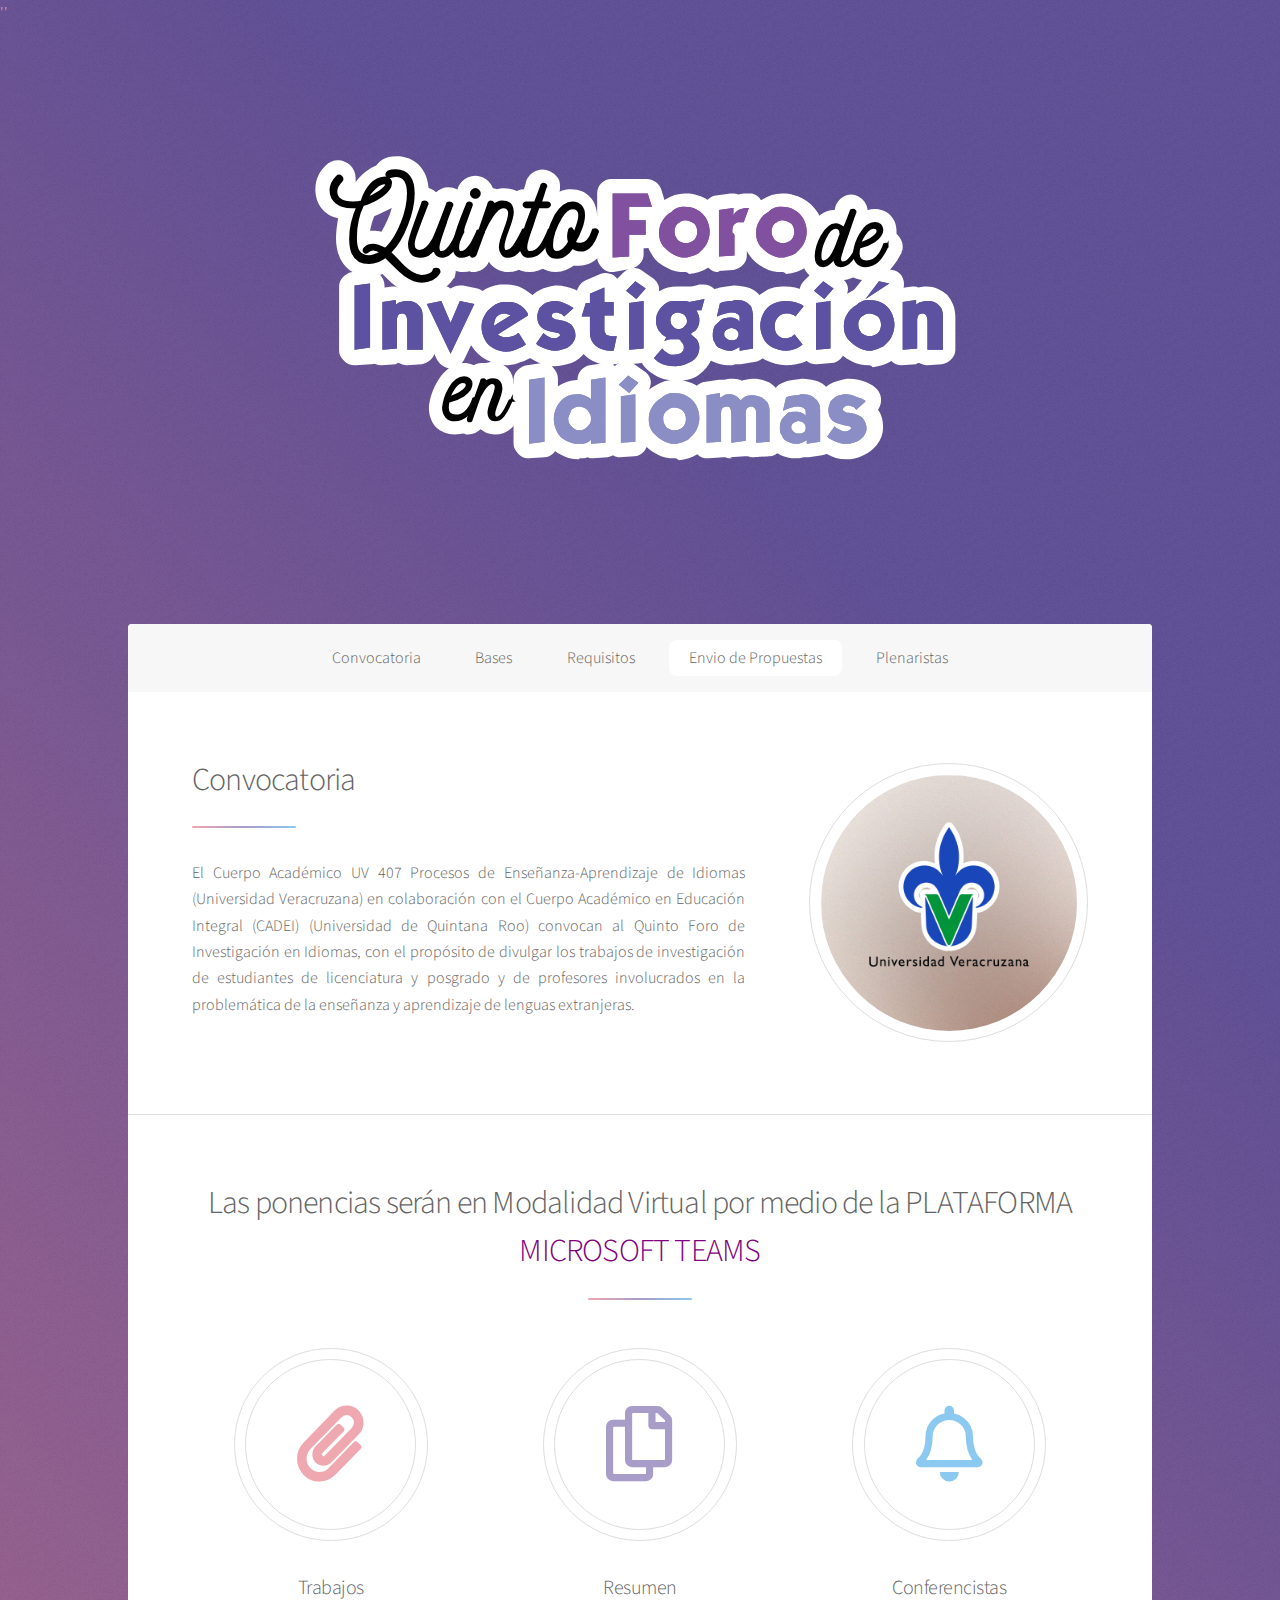
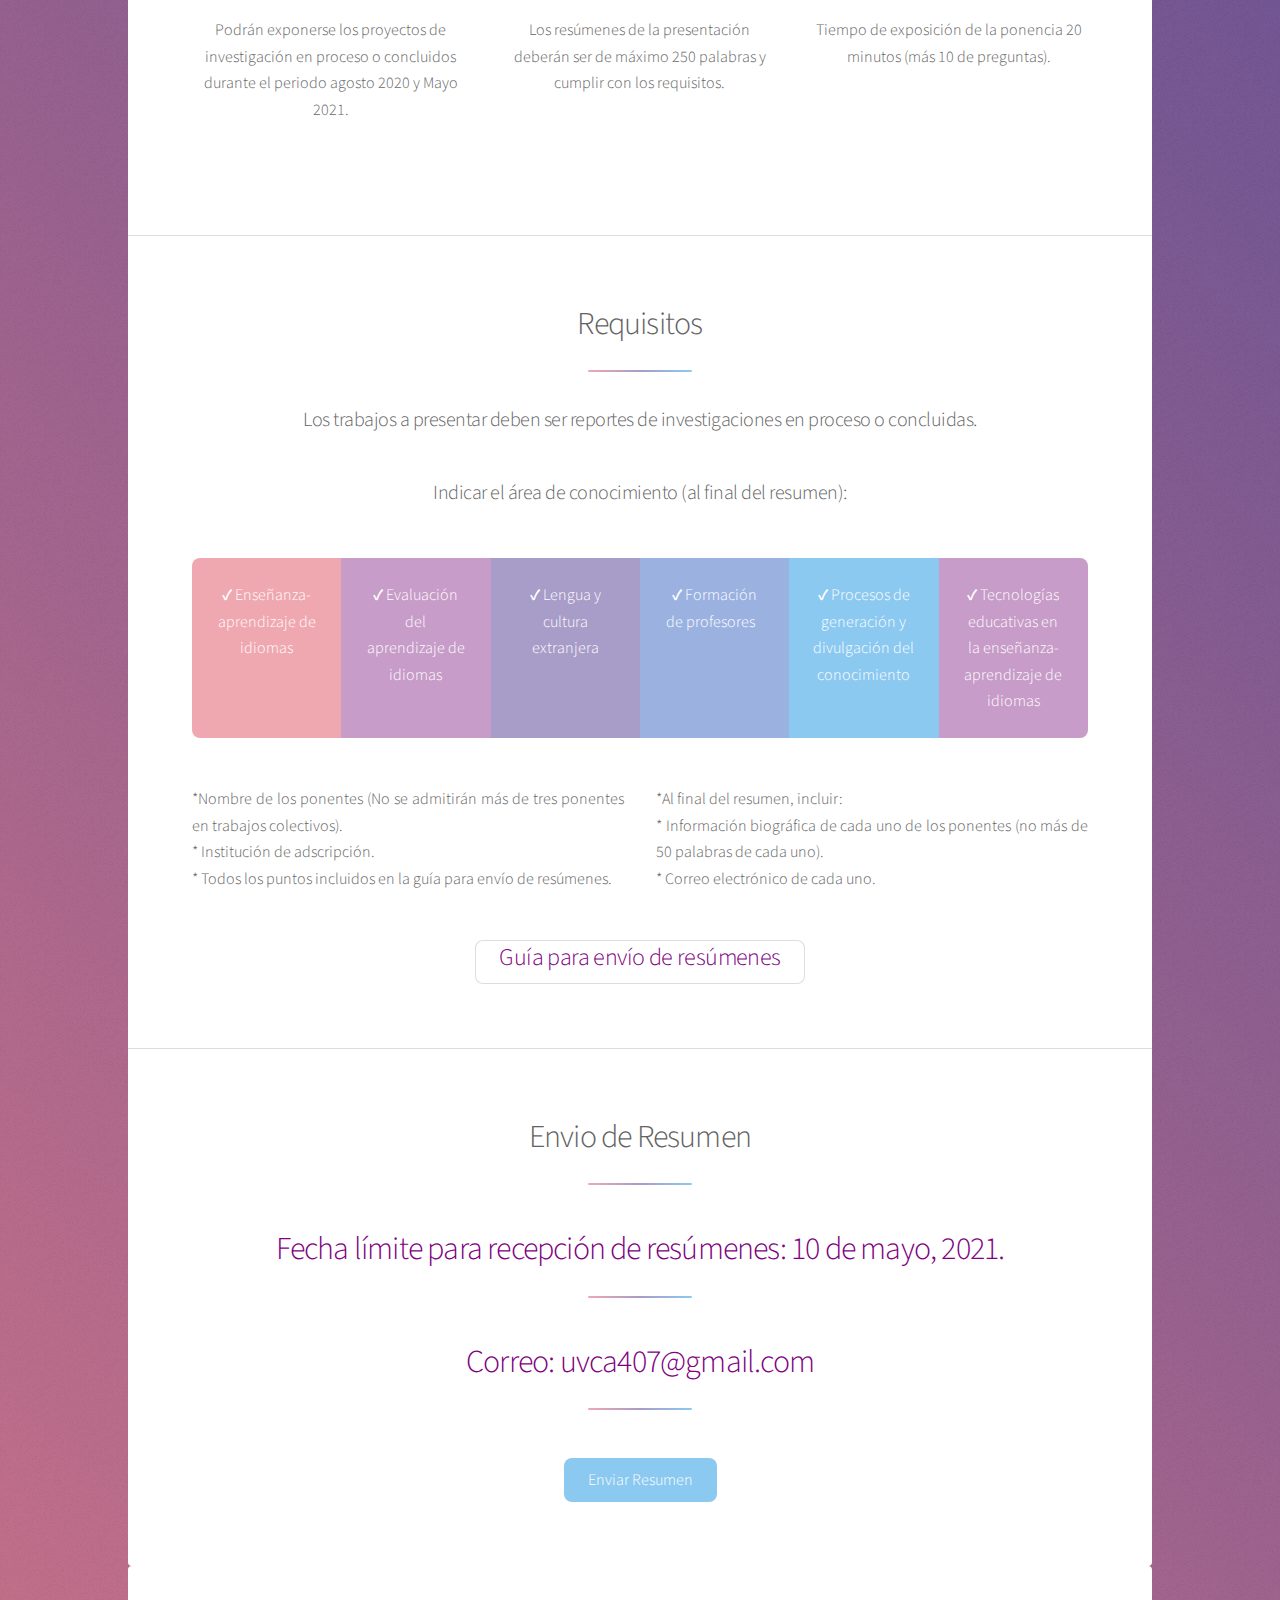
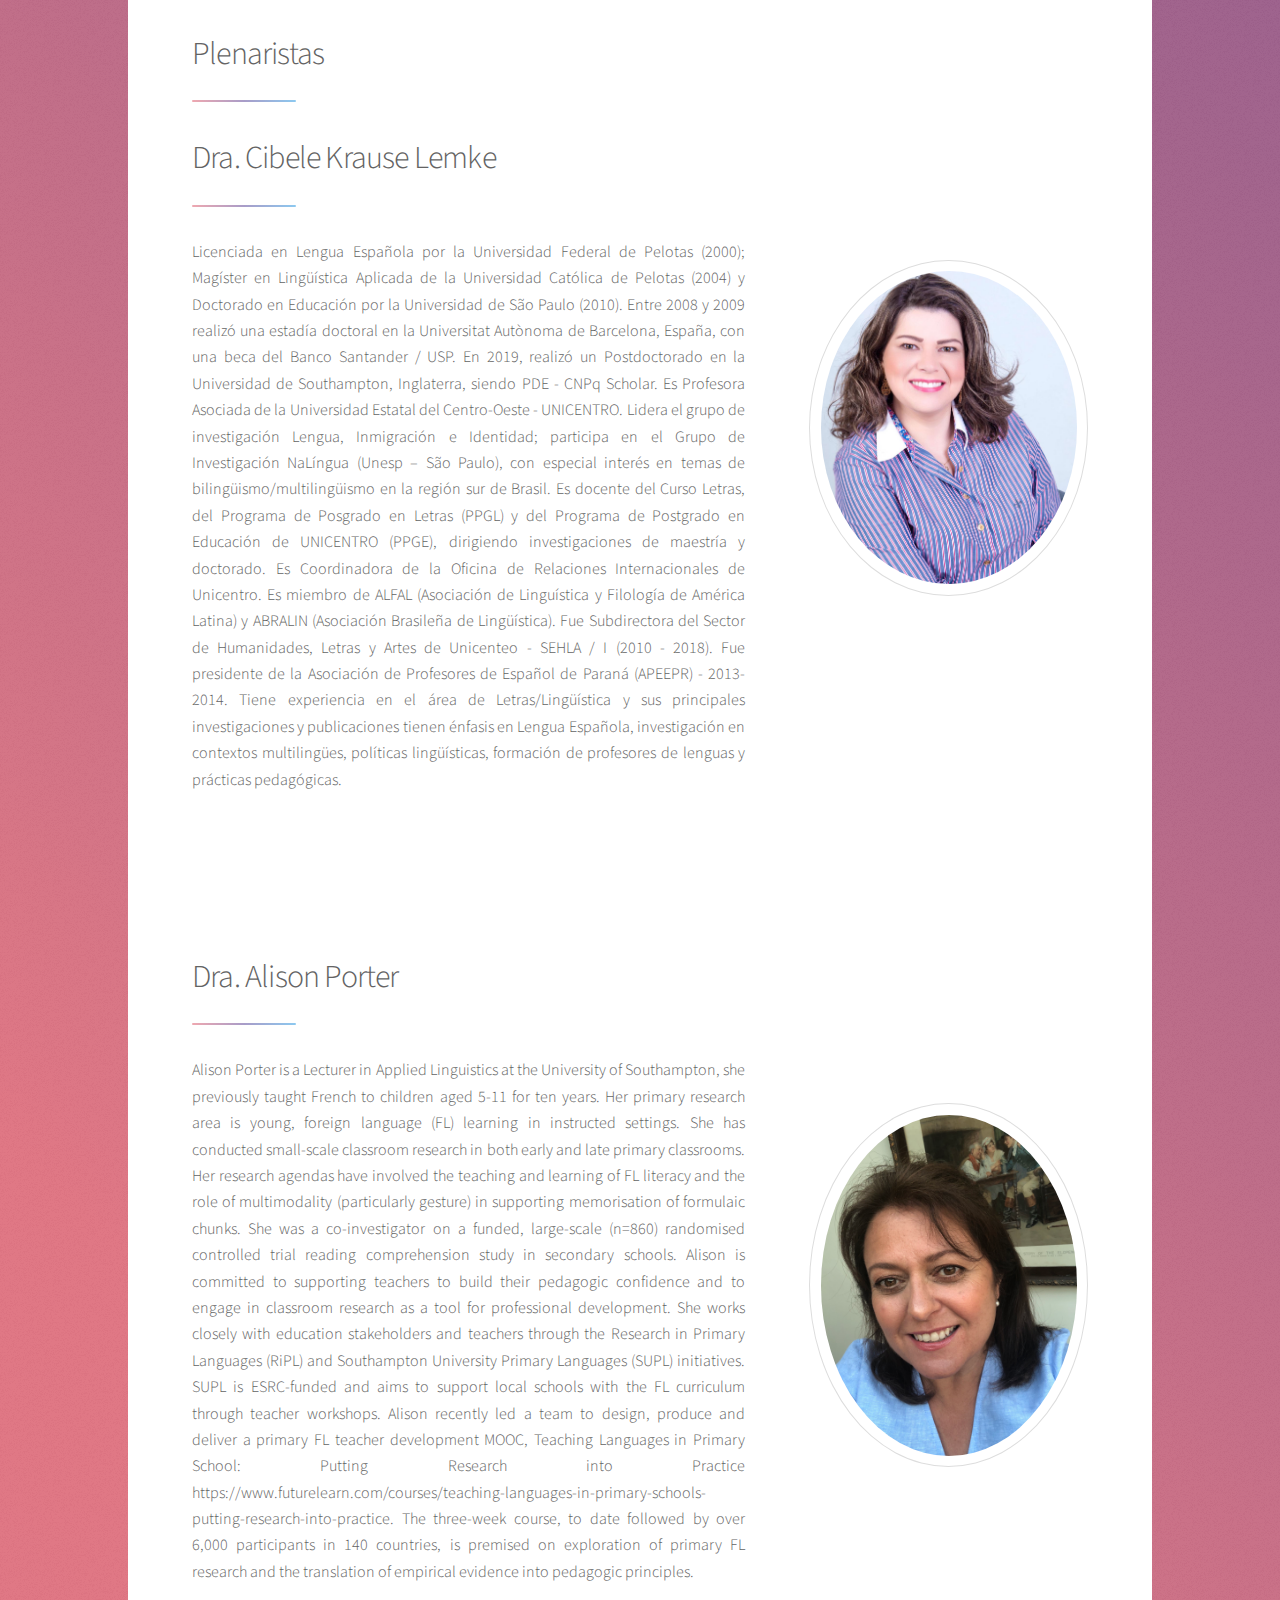
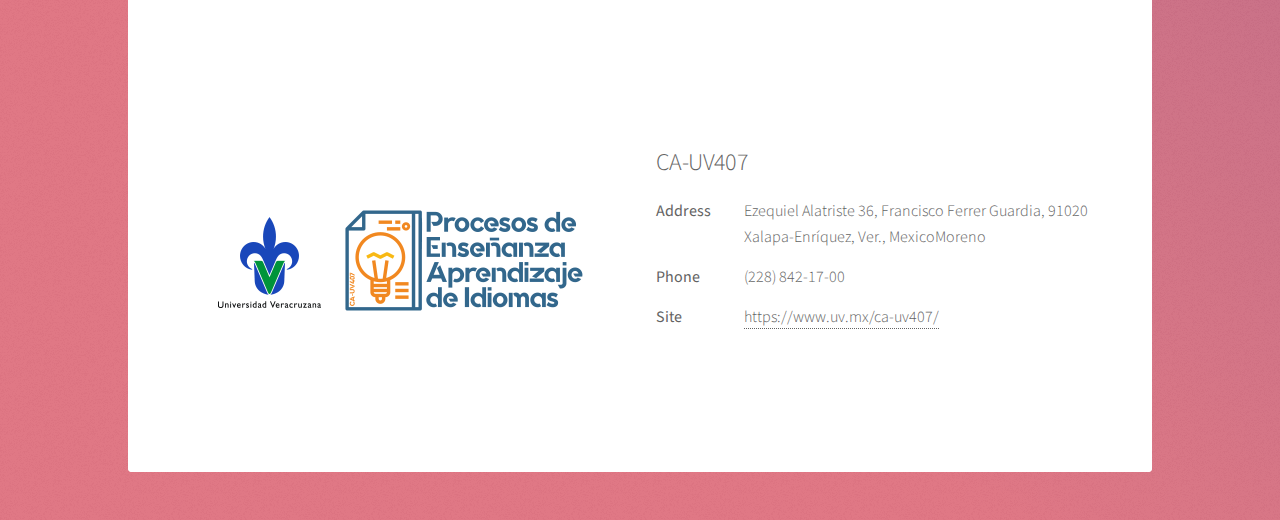
==== commit 749fe8cb: "Add files via upload" ====
--- a/index.html
+++ b/index.html
@@ -1,4 +1,4 @@
-<!DOCTYPE HTML>
+''<!DOCTYPE HTML>
 <!--
 -->
 <html>
@@ -28,6 +28,7 @@
 							<li><a href="#first">Bases</a></li>
 							<li><a href="#second">Requisitos</a></li>
 							<li><a href="#cta">Envio de Propuestas</a></li>
+							<li><a href="#third">Plenaristas</a></li>
 						</ul>
 					</nav>
 
@@ -40,8 +41,13 @@
 									<div class="content">
 										<header class="major">
 											<h2>Convocatoria</h2>
-										</header>
-										<p>El Cuerpo Académico UV 407 Procesos de Enseñanza-Aprendizaje de Idiomas (Universidad Veracruzana) en colaboración con el Cuerpo Académico en Educación Integral (CADEI) (Universidad de Quintana Roo)</p>
+										</header><style>
+div {
+  text-align: justify;
+  text-justify: inter-word;
+}
+</style>
+										<p>El Cuerpo Académico UV 407 Procesos de Enseñanza-Aprendizaje de Idiomas (Universidad Veracruzana) en colaboración con el Cuerpo Académico en Educación Integral (CADEI) (Universidad de Quintana Roo) convocan al Quinto Foro de Investigación en Idiomas, con el propósito de divulgar los trabajos de investigación de estudiantes de licenciatura y posgrado y de profesores involucrados en la problemática  de la enseñanza y aprendizaje de lenguas extranjeras.</p>
 										<ul class="actions">
 										</ul>
 									</div>
@@ -52,7 +58,8 @@
 						<!-- First Section -->
 							<section id="first" class="main special">
 								<header class="major">
-								  <h2>Las ponencias seran en Modalidad Virtual por medio de la PLATAFORMA <h7 style="color:purple;"><bold>MICROSOFT TEAMS</bold></h7></h2>
+								  <h2>Las ponencias serán en Modalidad Virtual por medio de la PLATAFORMA
+<h7 style="color:purple;"><bold>MICROSOFT TEAMS</bold></h7></h2>
 								</header>
 								<ul class="features">
 									<li>
@@ -63,12 +70,12 @@
 									<li>
 										<span class="icon major style3 fa-copy"></span>
 										<h3>Resumen</h3>
-										<p>Los resúmenes de la presentación deberán ser de máximo 250 palabras y cumplir con los requisitos</p>
+										<p>Los resúmenes de la presentación deberán ser de máximo 250 palabras y cumplir con los requisitos.</p>
 									</li>
 									<li>
 										<span class="icon major style5 fa-bell"></span>
-										<h3>Ponencia</h3>
-										<p>Tiempo de exposición de la ponencia 20 minutos, 10 de preguntas)</p>
+										<h3>Conferencistas</h3>
+										<p>Tiempo de exposición de la ponencia 20 minutos (más 10 de preguntas).</p>
 									</li>
 								</ul>
 								<footer class="major">
@@ -94,7 +101,7 @@
 								  <li class="style2">✔ Tecnologías educativas en la enseñanza-aprendizaje de idiomas </li>
 								</ul>
 								<p class="content">*Nombre de los ponentes (No se admitirán más de tres ponentes en trabajos colectivos).
-									<br>* Institución de adscripción.<br>* Todos los puntos incluidos en la guía para envío de resúmenes anexa.
+									<br>* Institución de adscripción.<br>* Todos los puntos incluidos en la guía para envío de resúmenes.
 <br>*Al final del resumen, incluir:
 <br>* Información biográfica de cada uno de los ponentes (no más de 50
 palabras de cada uno).
@@ -102,7 +109,7 @@
 							
 								<footer class="major">
 									<ul class="actions special">
-										<li><a href="https://tinyurl.com/QUINTOFII" class="button">Guia Para envío</a></li>
+										<li><a href="https://tinyurl.com/QUINTOFII" class="button"><h2 style="color:purple;">Guía para envío de resúmenes</h2></a></li>
 									</ul>
 								</footer>
 							</section>
@@ -124,10 +131,57 @@
 
 					</div>
 
+			  <div id="main">
+
+						<!-- Introduction -->
+							<section id="third" class="main">
+								<div class="spotlight">
+									<div class="content">
+										<header class="major">
+											<h2>Plenaristas</h2>
+											<h2>Dra. Cibele Krause Lemke</h2>
+										</header><style>
+div {
+  text-align: justify;
+  text-justify: inter-word;
+}
+</style>
+										<p>Licenciada en Lengua Española por la Universidad Federal de Pelotas (2000); Magíster en Lingüística Aplicada de la Universidad Católica de Pelotas (2004) y Doctorado en Educación por la Universidad de São Paulo (2010). Entre 2008 y 2009 realizó una estadía doctoral en la Universitat Autònoma de Barcelona, España, con una beca del Banco Santander / USP.  En 2019, realizó un Postdoctorado en la Universidad de Southampton, Inglaterra, siendo PDE - CNPq Scholar. Es Profesora Asociada de la Universidad Estatal del Centro-Oeste - UNICENTRO. Lidera el grupo de investigación Lengua, Inmigración e Identidad; participa en el Grupo de Investigación NaLíngua (Unesp – São Paulo), con especial interés en temas de bilingüismo/multilingüismo en la región sur de Brasil.  Es docente del Curso Letras, del Programa de Posgrado en Letras (PPGL) y del Programa de Postgrado en Educación de UNICENTRO (PPGE), dirigiendo investigaciones de maestría y doctorado. Es Coordinadora de la Oficina de Relaciones Internacionales de Unicentro.  Es miembro de ALFAL (Asociación de Linguística y Filología de América Latina) y ABRALIN (Asociación Brasileña de Lingüística). Fue Subdirectora del Sector de Humanidades, Letras y Artes de Unicenteo - SEHLA / I (2010 - 2018). Fue presidente de la Asociación de Profesores de Español de Paraná (APEEPR) - 2013-2014. Tiene experiencia en el área de Letras/Lingüística y sus principales investigaciones y publicaciones tienen énfasis en Lengua Española, investigación en contextos multilingües, políticas lingüísticas, formación de profesores de lenguas y prácticas pedagógicas.</p>
+										<ul class="actions">
+										</ul>
+									</div>
+									<span class="image"><img src="images/cibele.jpg" alt="" /></span>
+								</div>
+							</section>
+				    <div id="main">
+
+						<!-- Introduction -->
+							<section id="third" class="main">
+								<div class="spotlight">
+									<div class="content">
+										<header class="major">
+										<h2>Dra. Alison Porter</h2>
+										</header><style>
+div {
+  text-align: justify;
+  text-justify: inter-word;
+}
+</style>
+										<p>Alison Porter is a Lecturer in Applied Linguistics at the University of Southampton, she previously taught French to children aged 5-11 for ten years. Her primary research area is young, foreign language (FL) learning in instructed settings.  She has conducted small-scale classroom research in both early and late primary classrooms.  Her research agendas have involved the teaching and learning of FL literacy and the role of multimodality (particularly gesture) in supporting memorisation of formulaic chunks.   She was a co-investigator on a funded, large-scale (n=860) randomised controlled trial reading comprehension study in secondary schools.  Alison is committed to supporting teachers to build their pedagogic confidence and to engage in classroom research as a tool for professional development.  She works closely with education stakeholders and teachers through the Research in Primary Languages (RiPL) and Southampton University Primary Languages (SUPL) initiatives.  SUPL is ESRC-funded and aims to support local schools with the FL curriculum through teacher workshops. Alison recently led a team to design, produce and deliver a primary FL teacher development MOOC, Teaching Languages in Primary School: Putting Research into Practice  
+https://www.futurelearn.com/courses/teaching-languages-in-primary-schools-putting-research-into-practice.  The three-week course, to date followed by over 6,000 participants in 140 countries, is premised on exploration of primary FL research and the translation of empirical evidence into pedagogic principles.
+</p>
+										<ul class="actions">
+										</ul>
+									</div>
+									<span class="image"><img src="images/Alison.jpg" alt="" /></span>
+								</div>
+							</section>
+
+
 				<!-- Footer -->
 					<footer id="footer">
 						<section>
-						  <h2><p><span class="image"><img src="images/Img10.png" alt="" /></span></p></h2>
+						  <p><span class="image"><img src="images/Img10.png" alt="" /></span></p>
 						  
 						  <ul class="actions">
 							</ul>
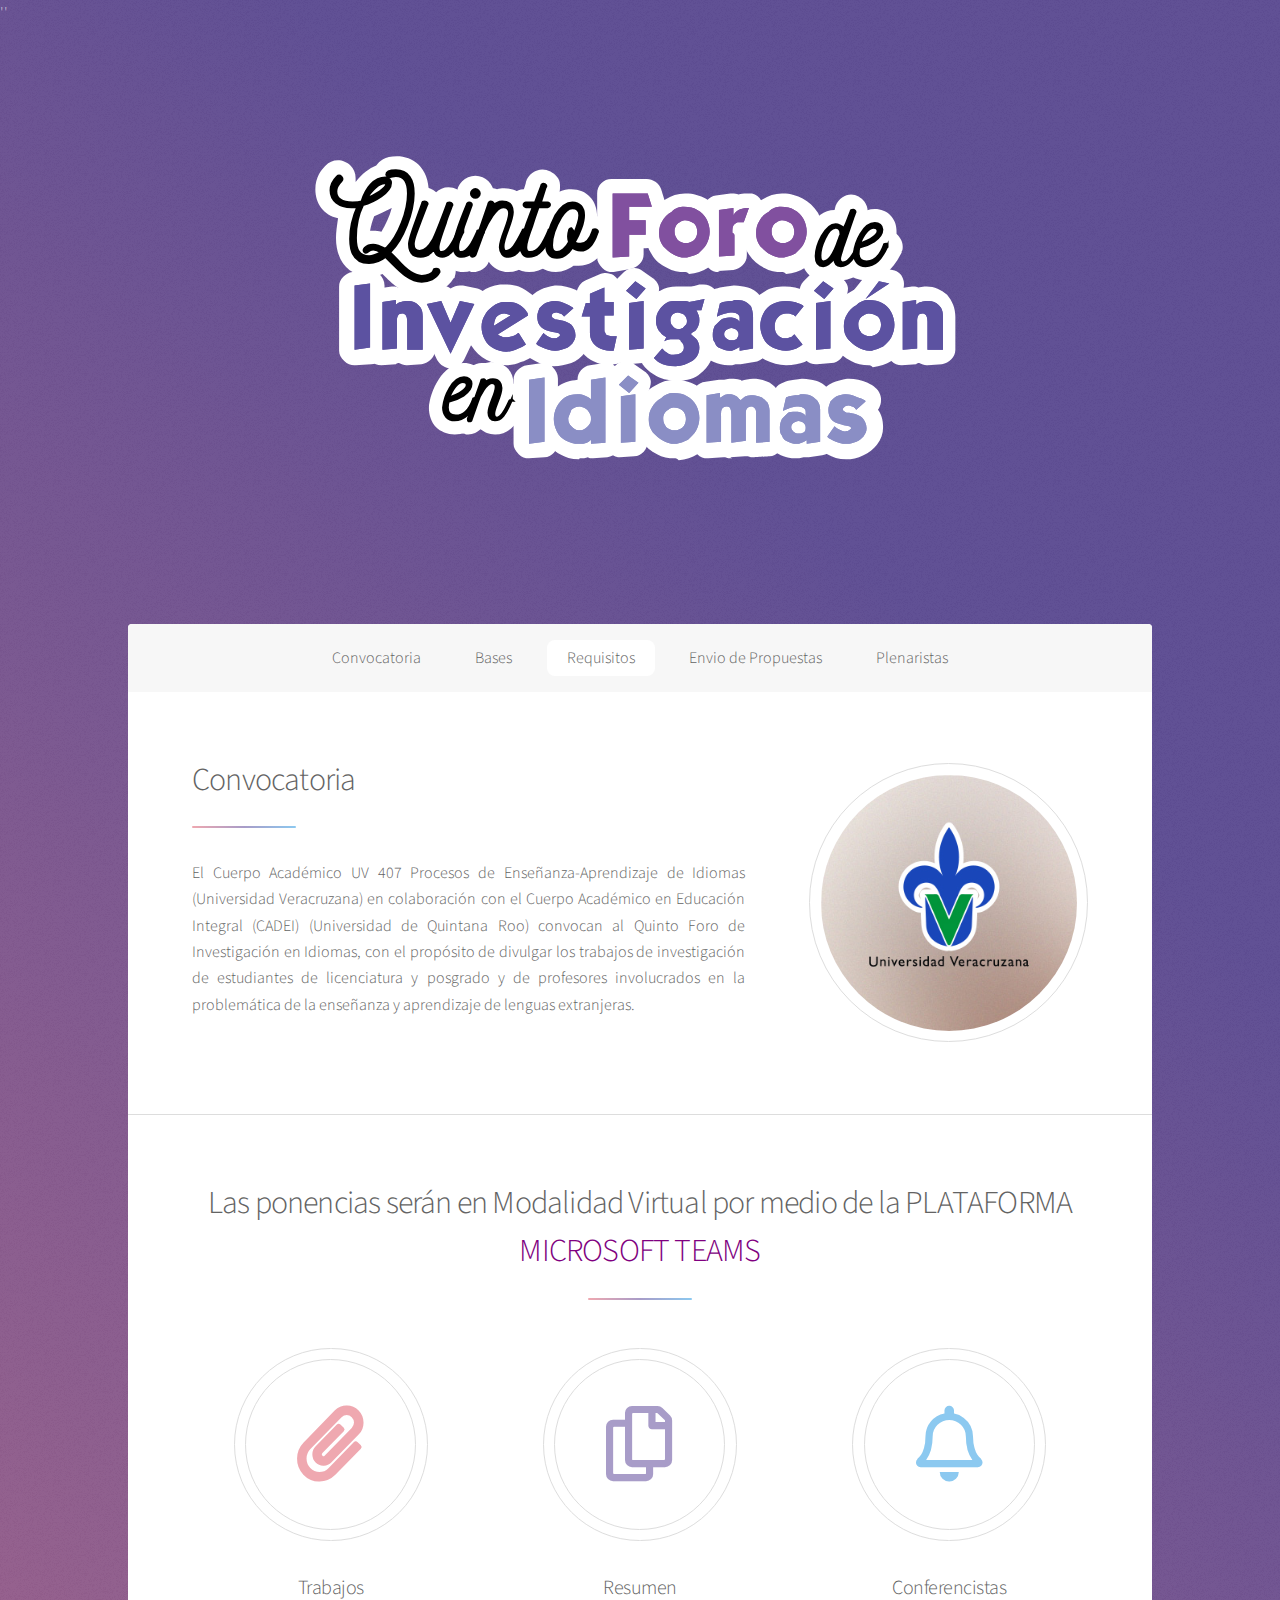
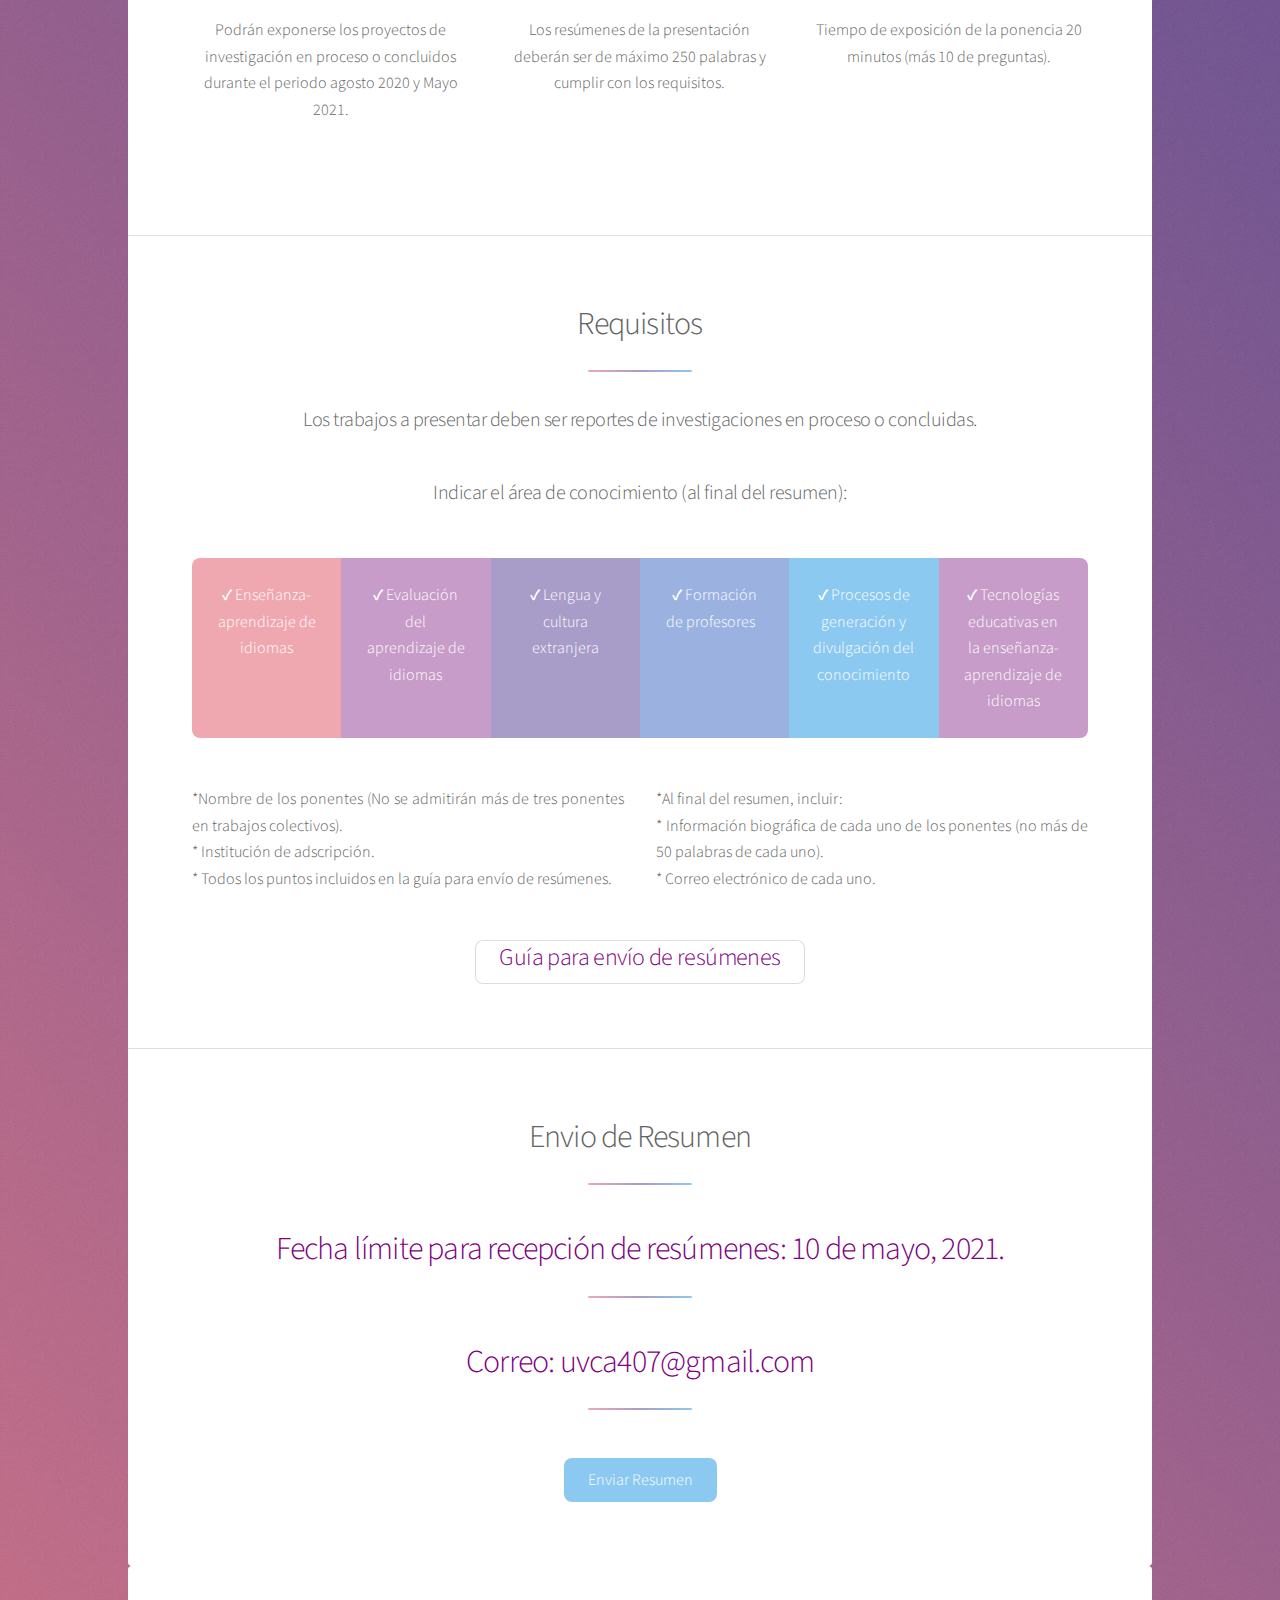
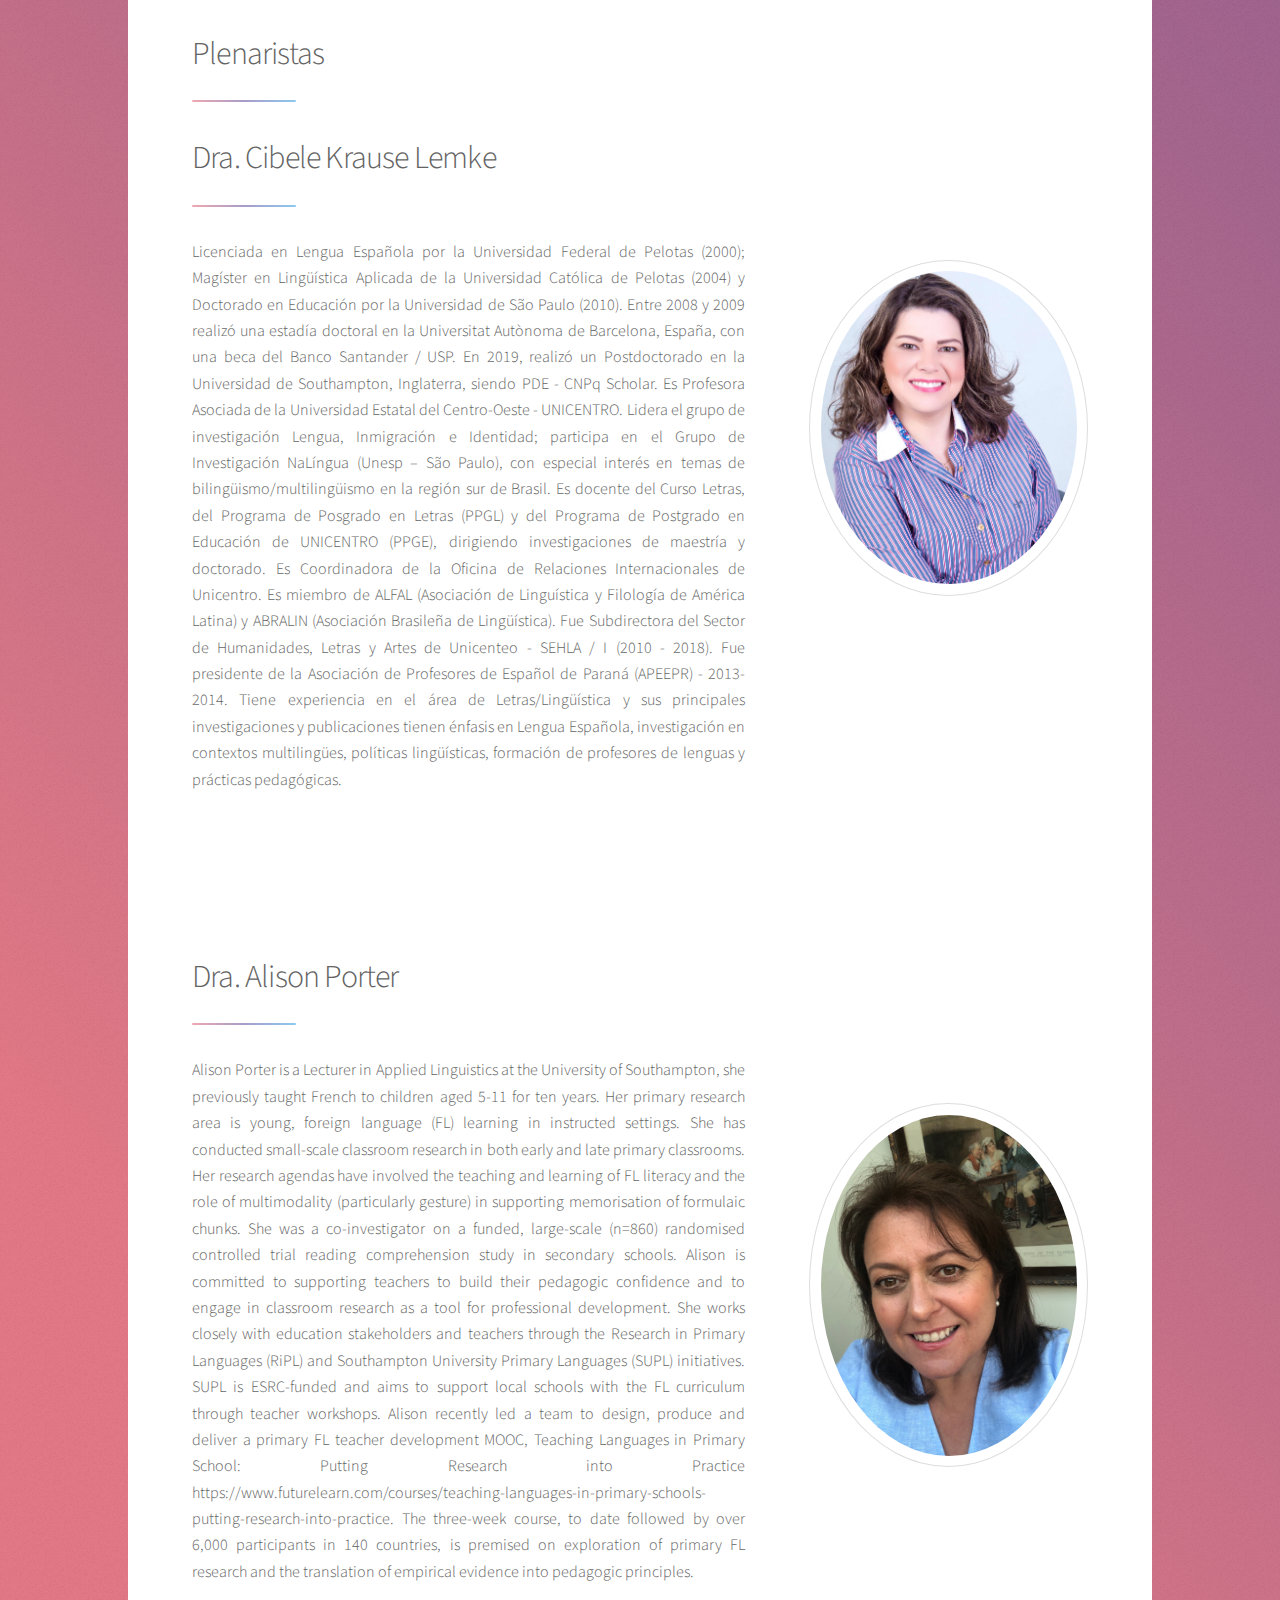
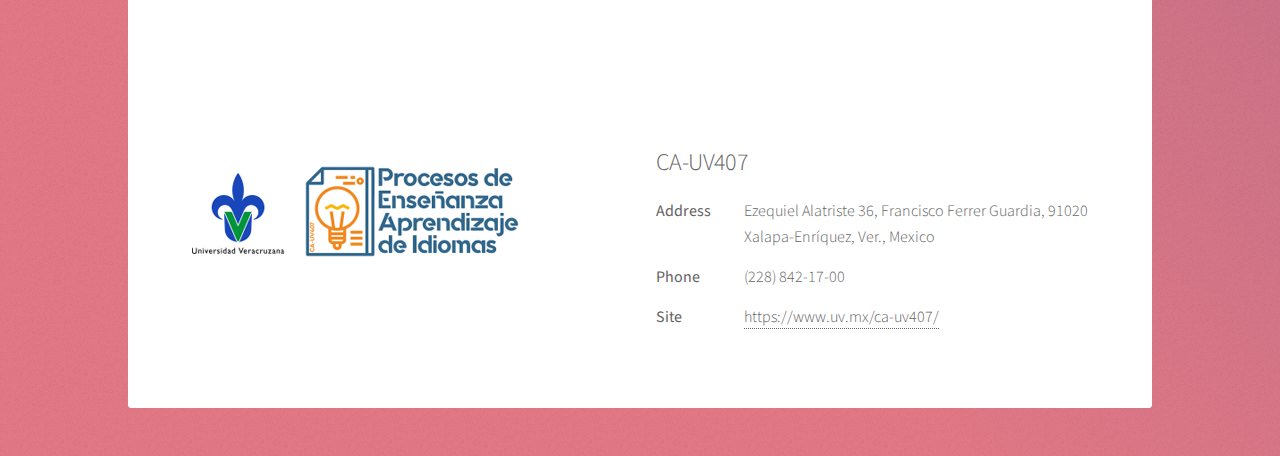
==== commit b32a5282: "Add files via upload" ====
--- a/index.html
+++ b/index.html
@@ -190,11 +190,11 @@
 							<h2>CA-UV407</h2>
 							<dl class="alt">
 								<dt>Address</dt>
-								<dd> Ezequiel Alatriste 36, Francisco Ferrer Guardia, 91020 Xalapa-Enríquez, Ver., MexicoMoreno</dd>
+								<dd> Ezequiel Alatriste 36, Francisco Ferrer Guardia, 91020 Xalapa-Enríquez, Ver., Mexico</dd>
 								<dt>Phone</dt>
 								<dd>(228) 842-17-00</dd>
 								<dt>Site</dt>
-								<dd><a href="#">https://www.uv.mx/ca-uv407/</a></dd>
+								<dd><a href="https://www.uv.mx/ca-uv407/">https://www.uv.mx/ca-uv407/</a></dd>
 							</dl>
 
 		<!-- Scripts -->
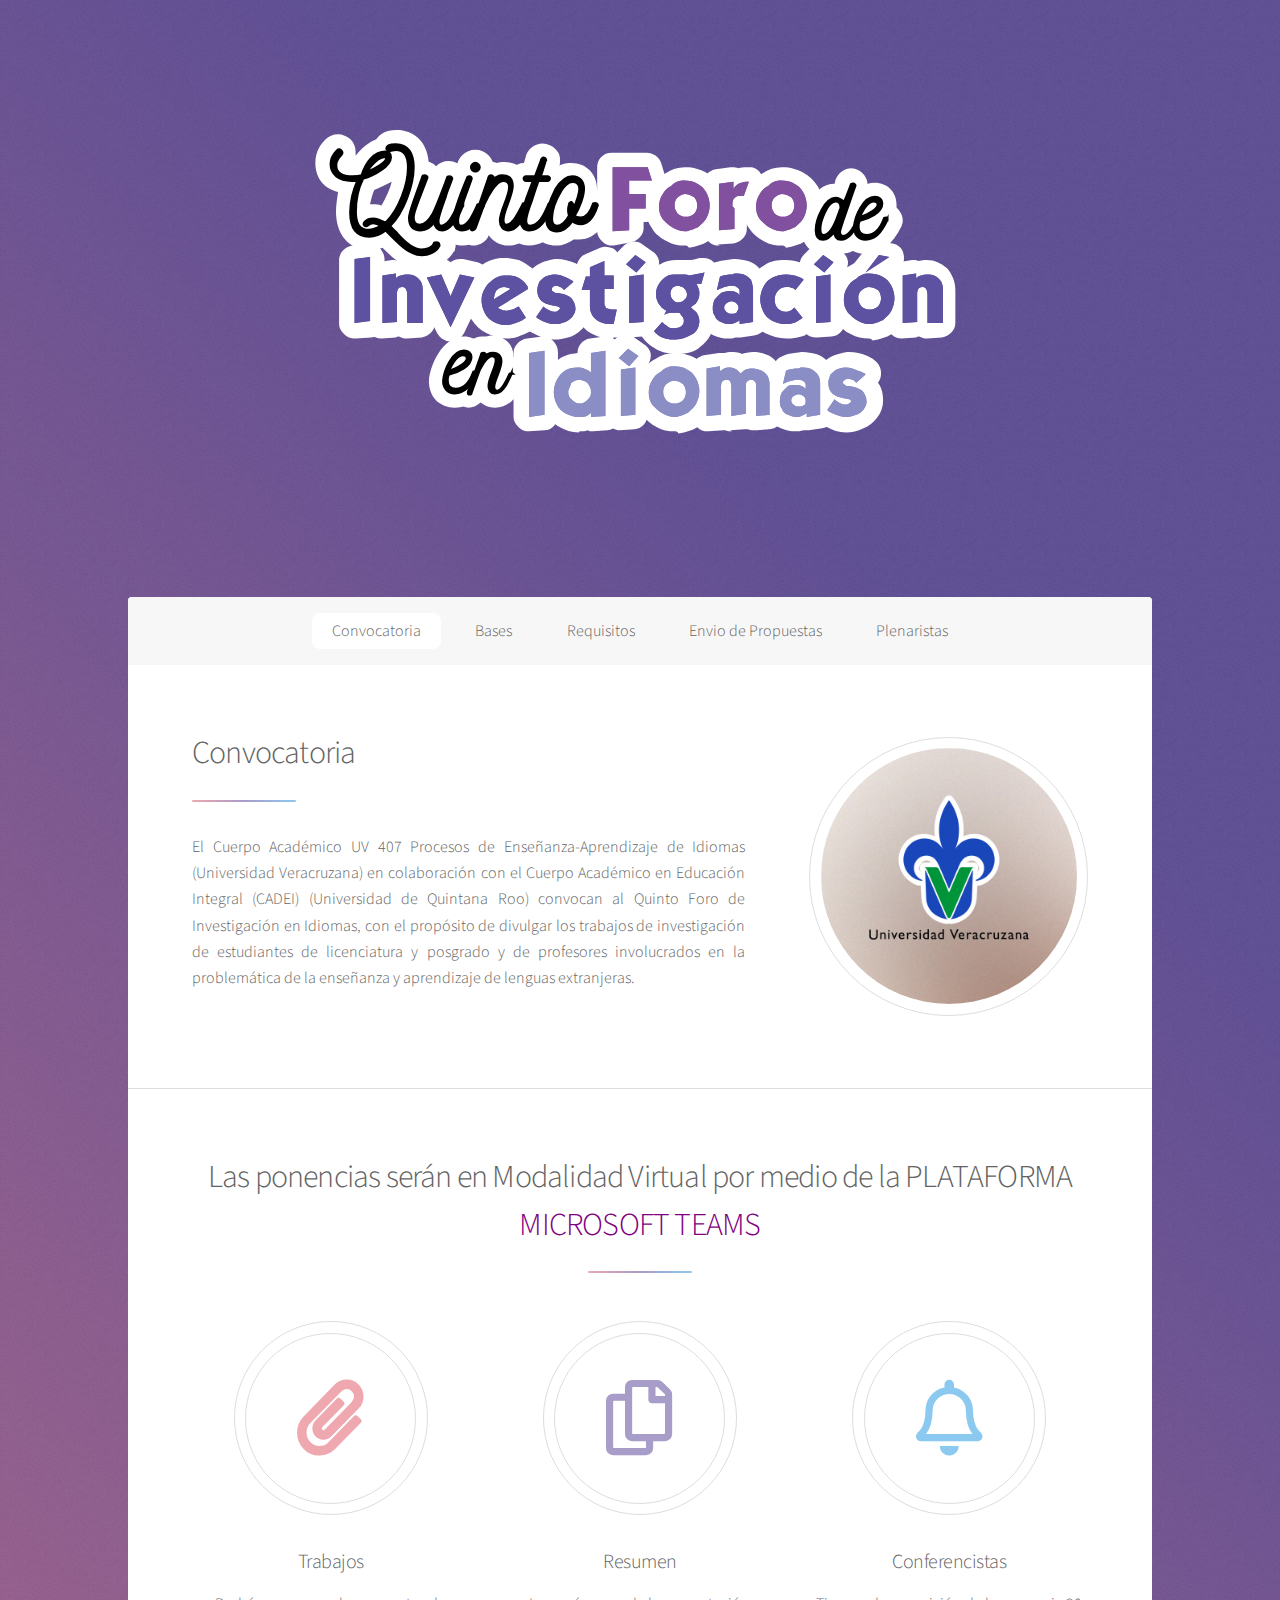
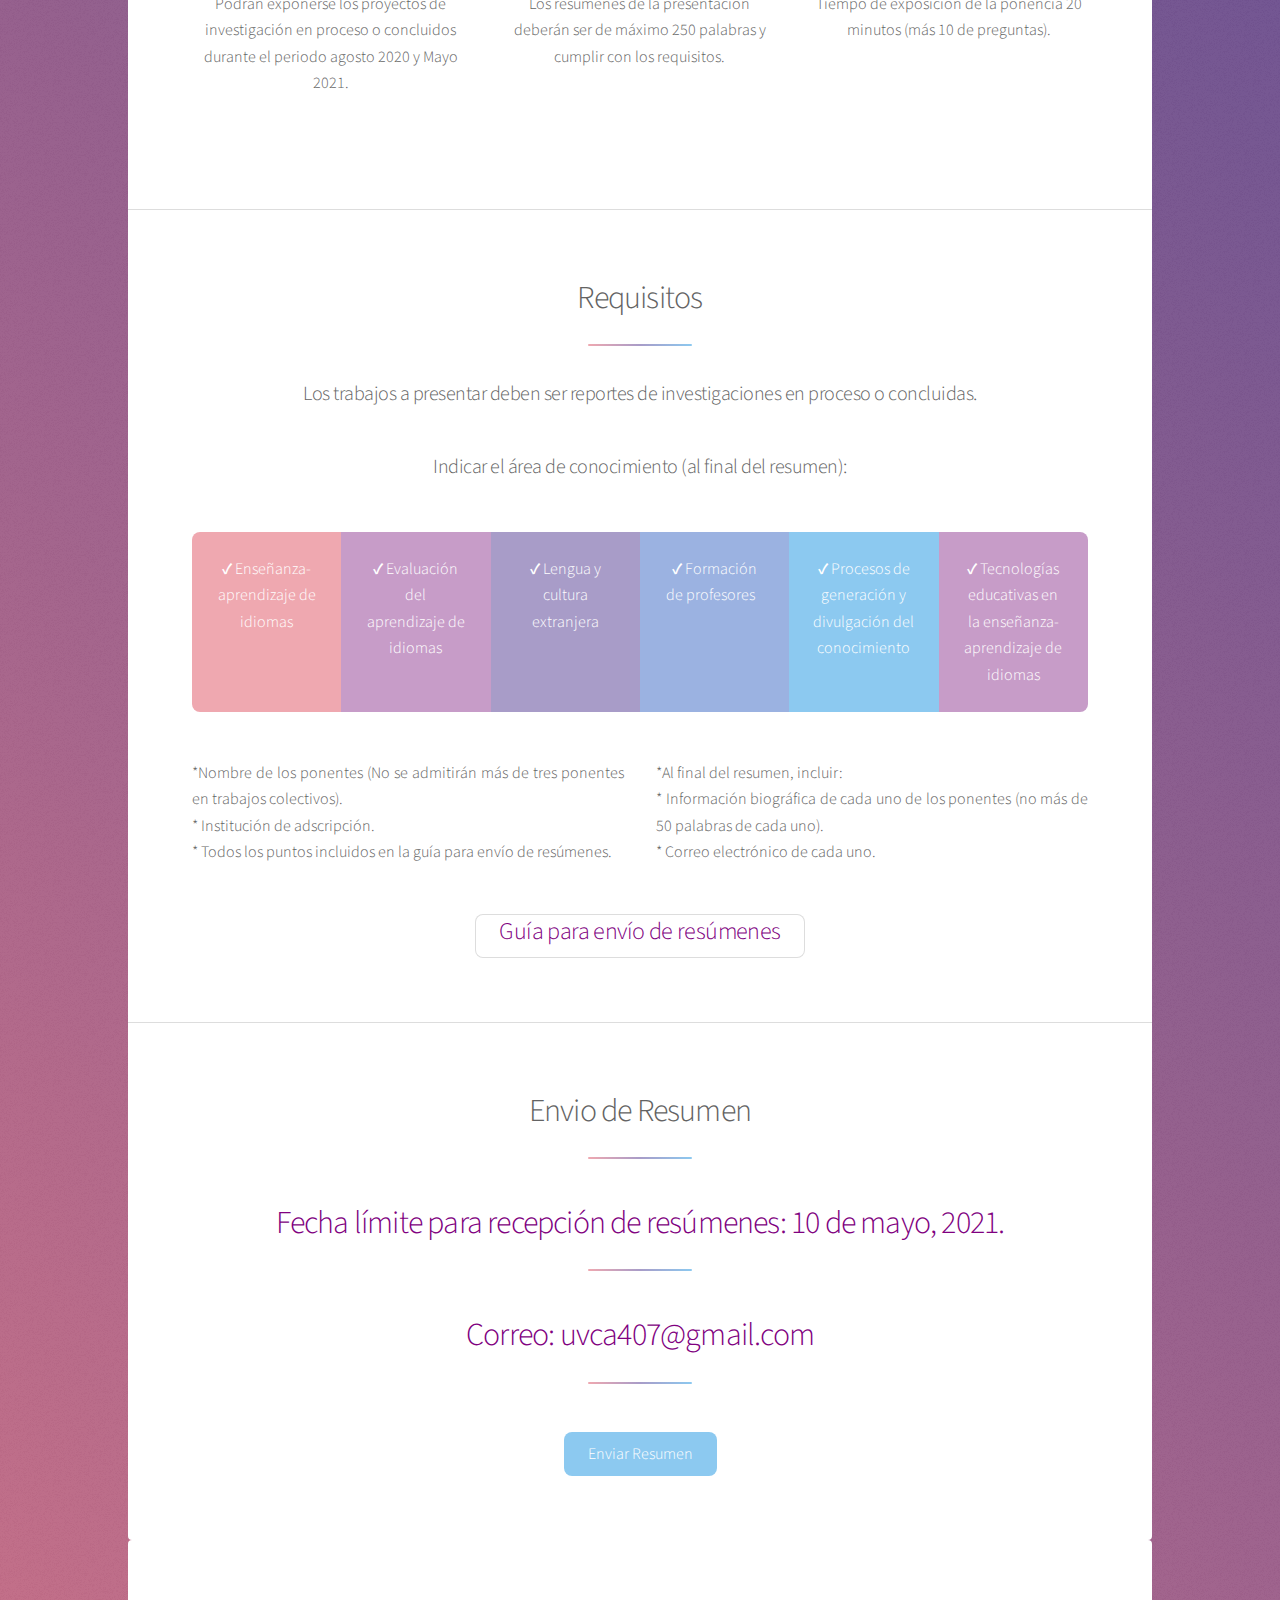
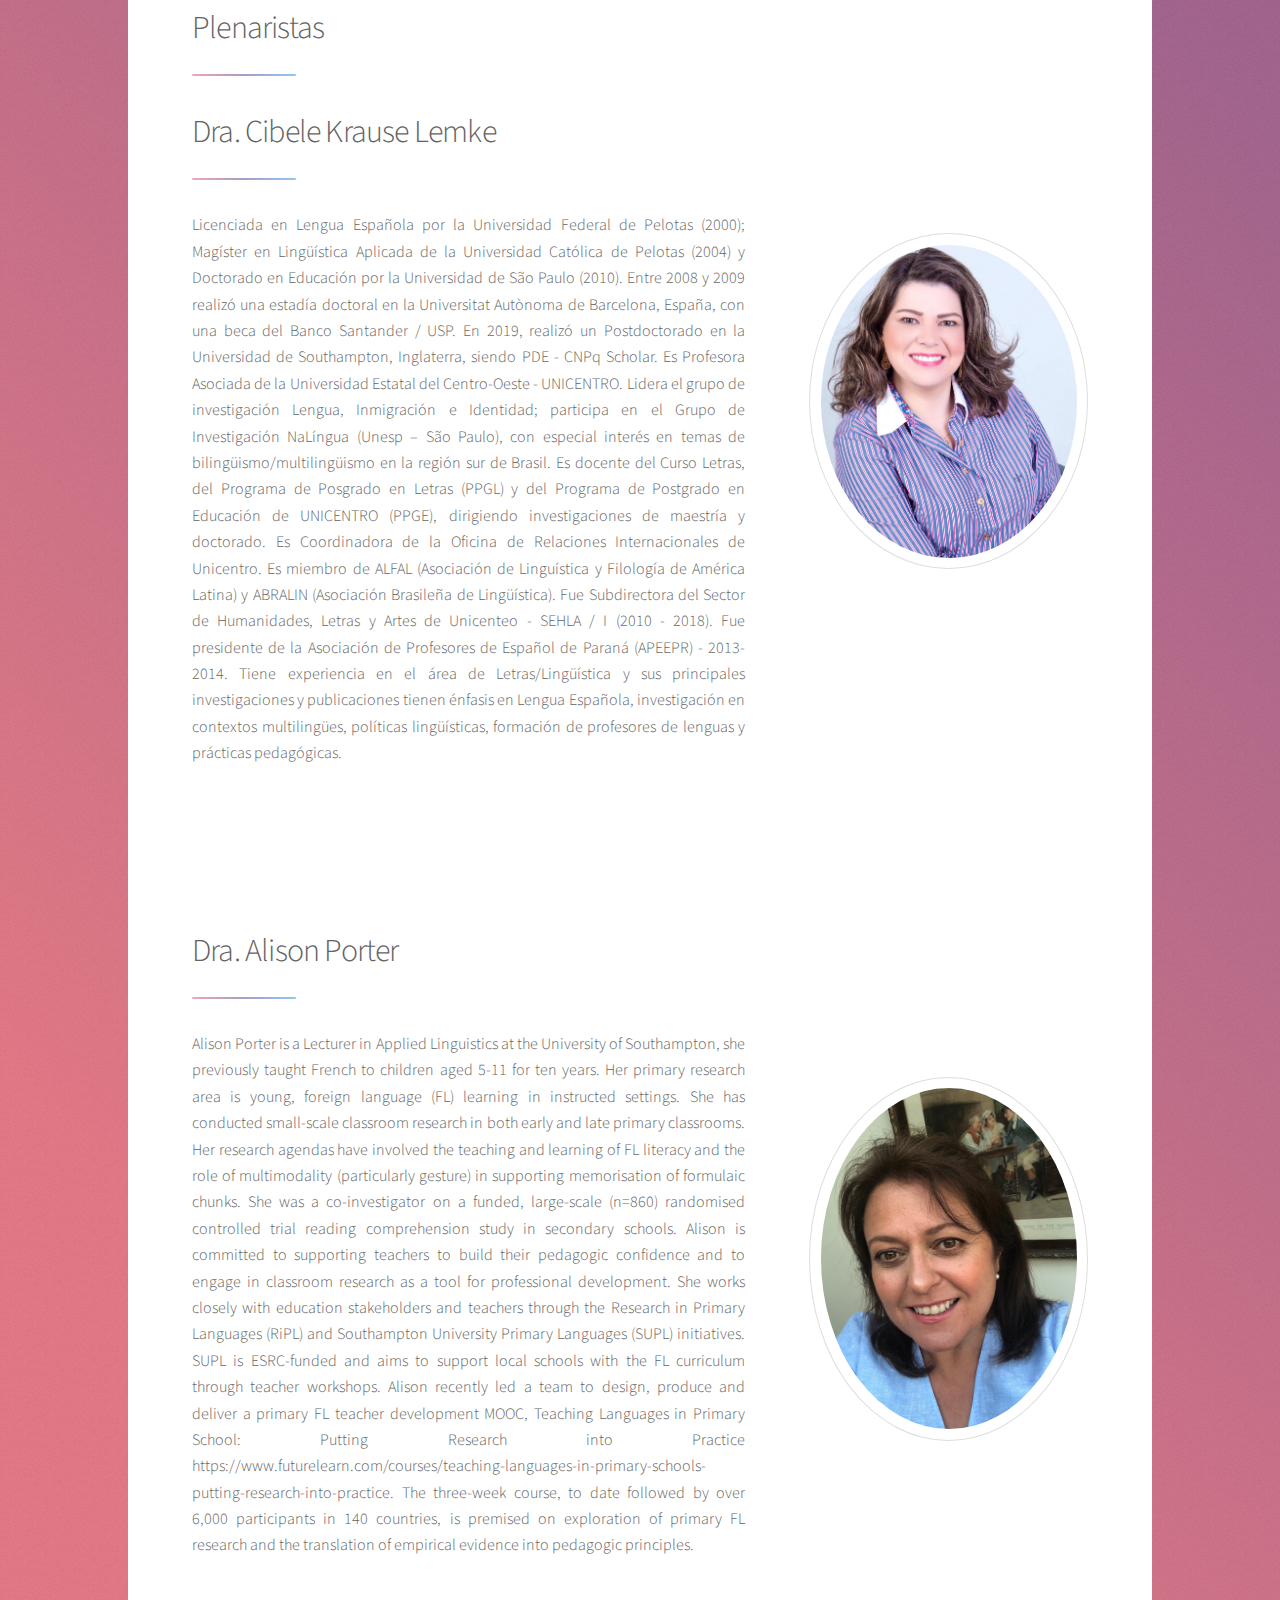
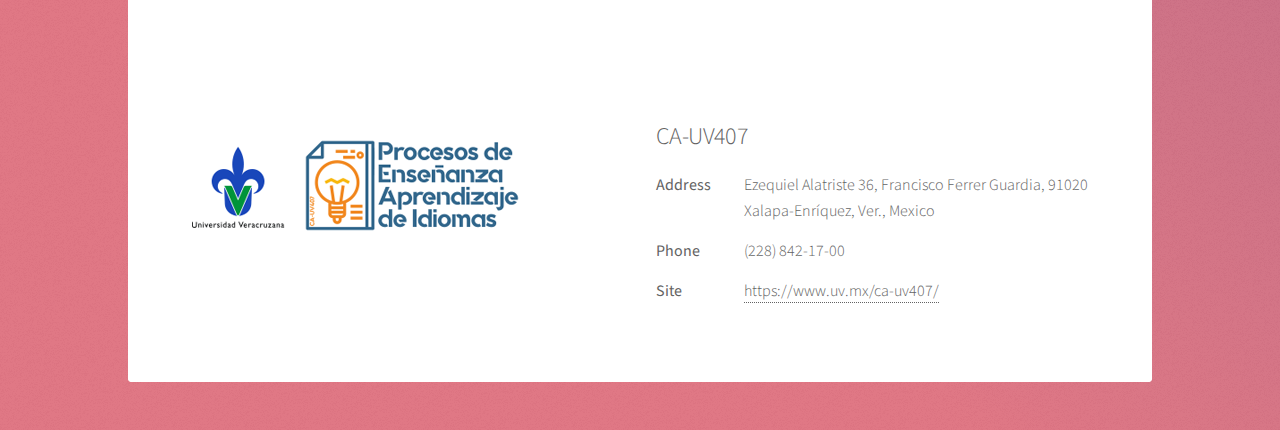
==== commit 1e33a559: "Add files via upload" ====
--- a/index.html
+++ b/index.html
@@ -1,4 +1,4 @@
-''<!DOCTYPE HTML>
+<!DOCTYPE HTML>
 <!--
 -->
 <html>
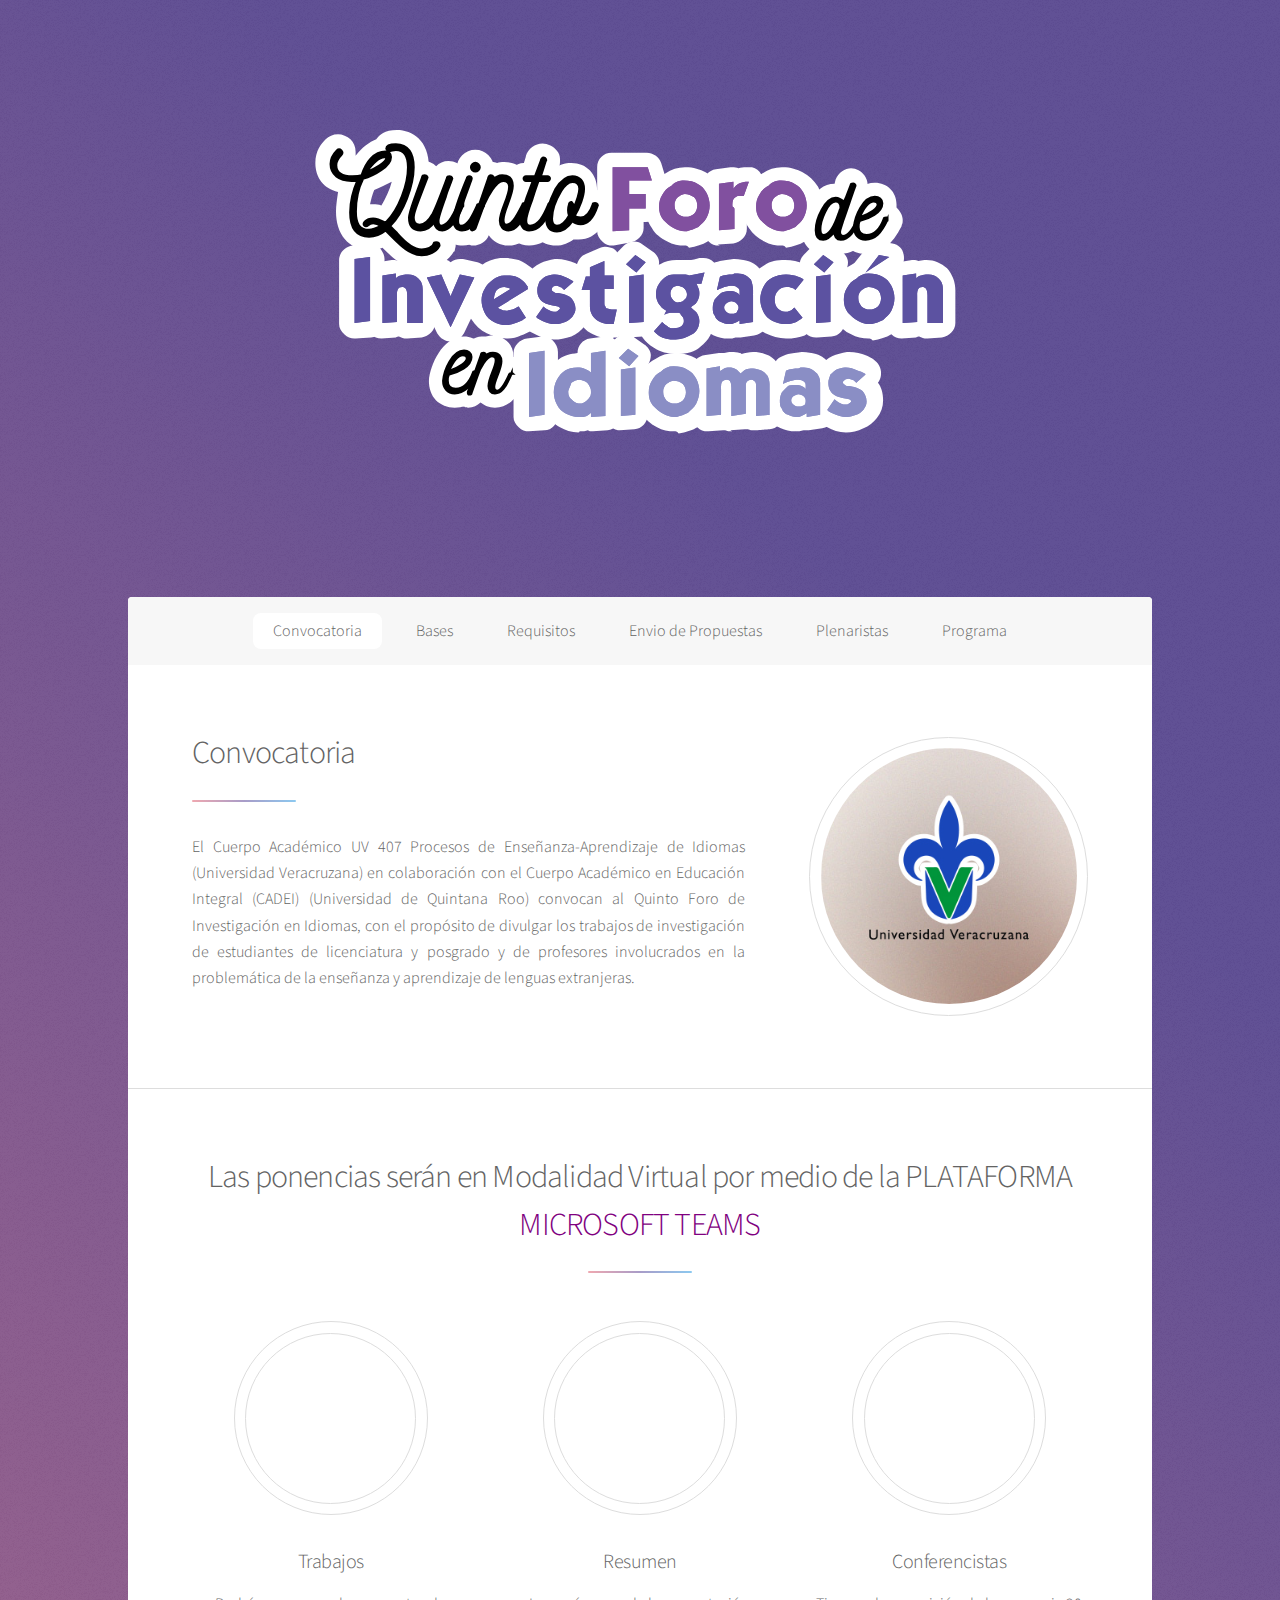
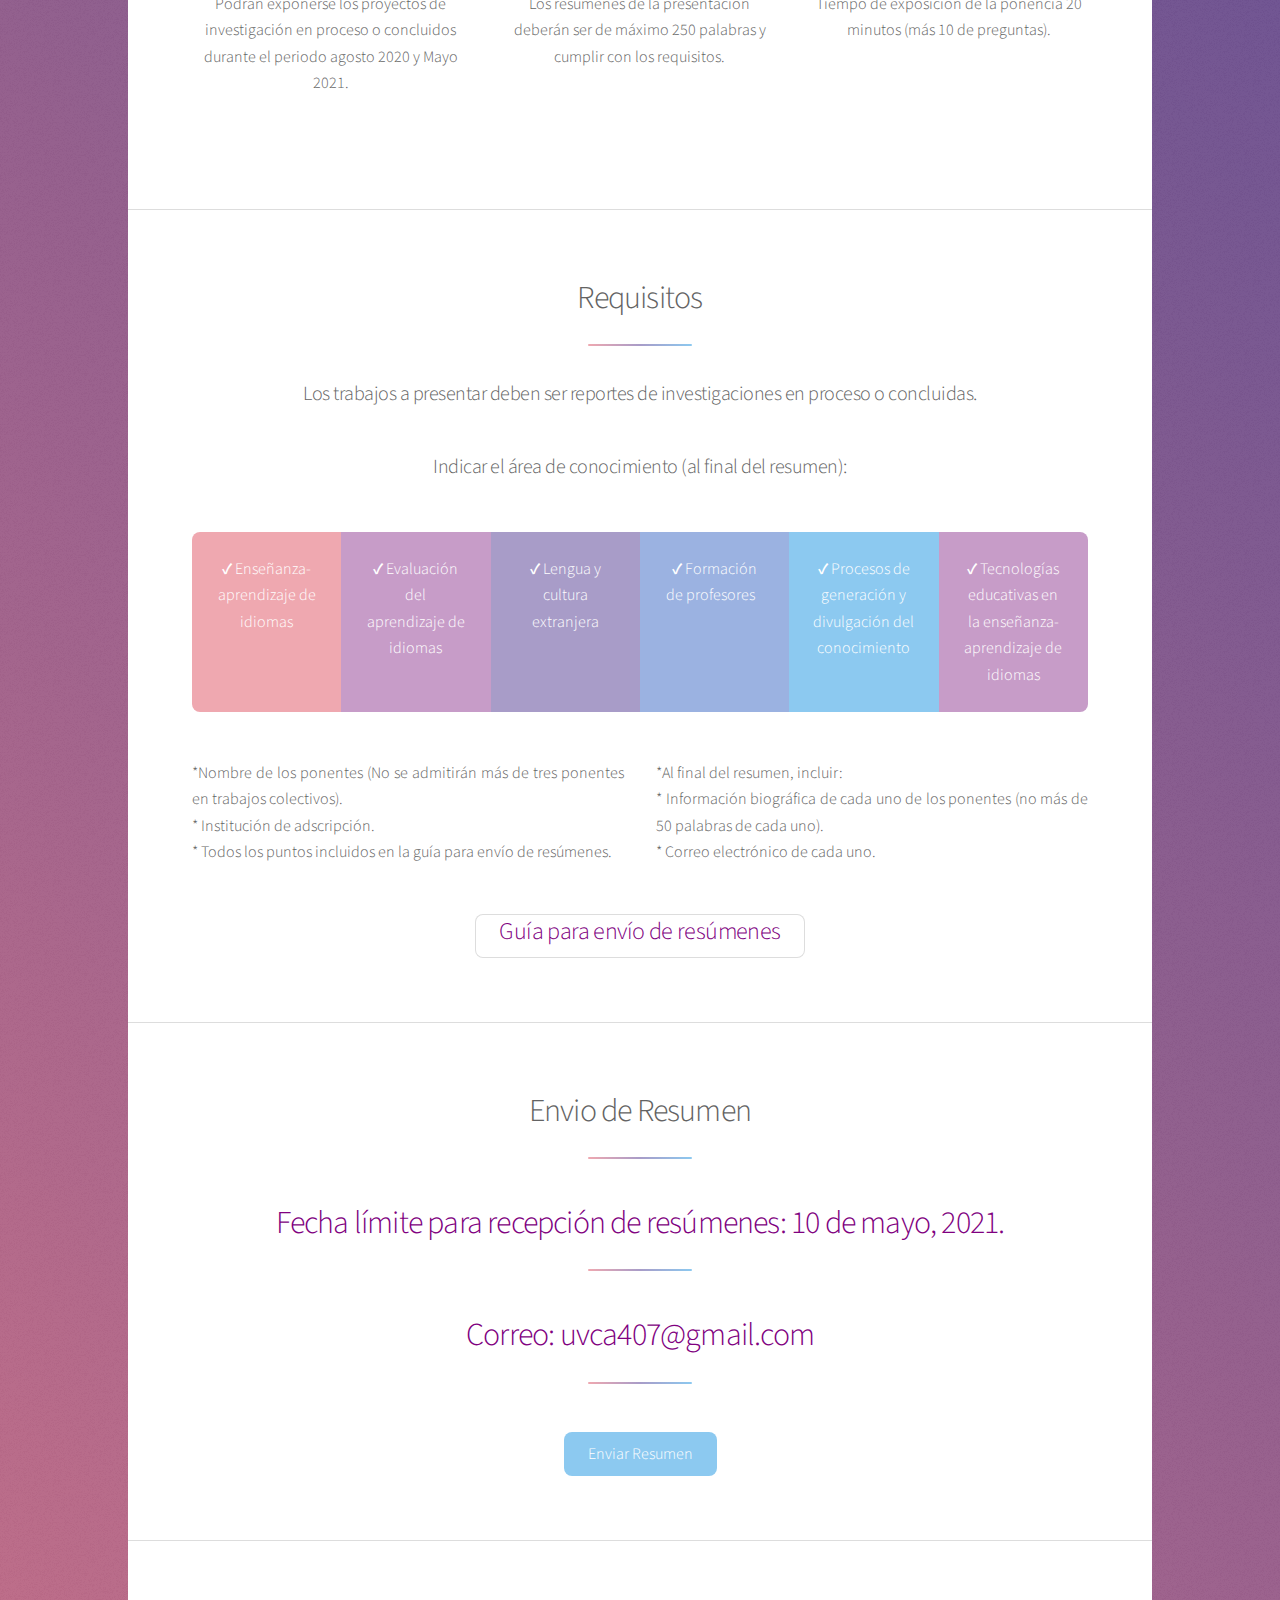
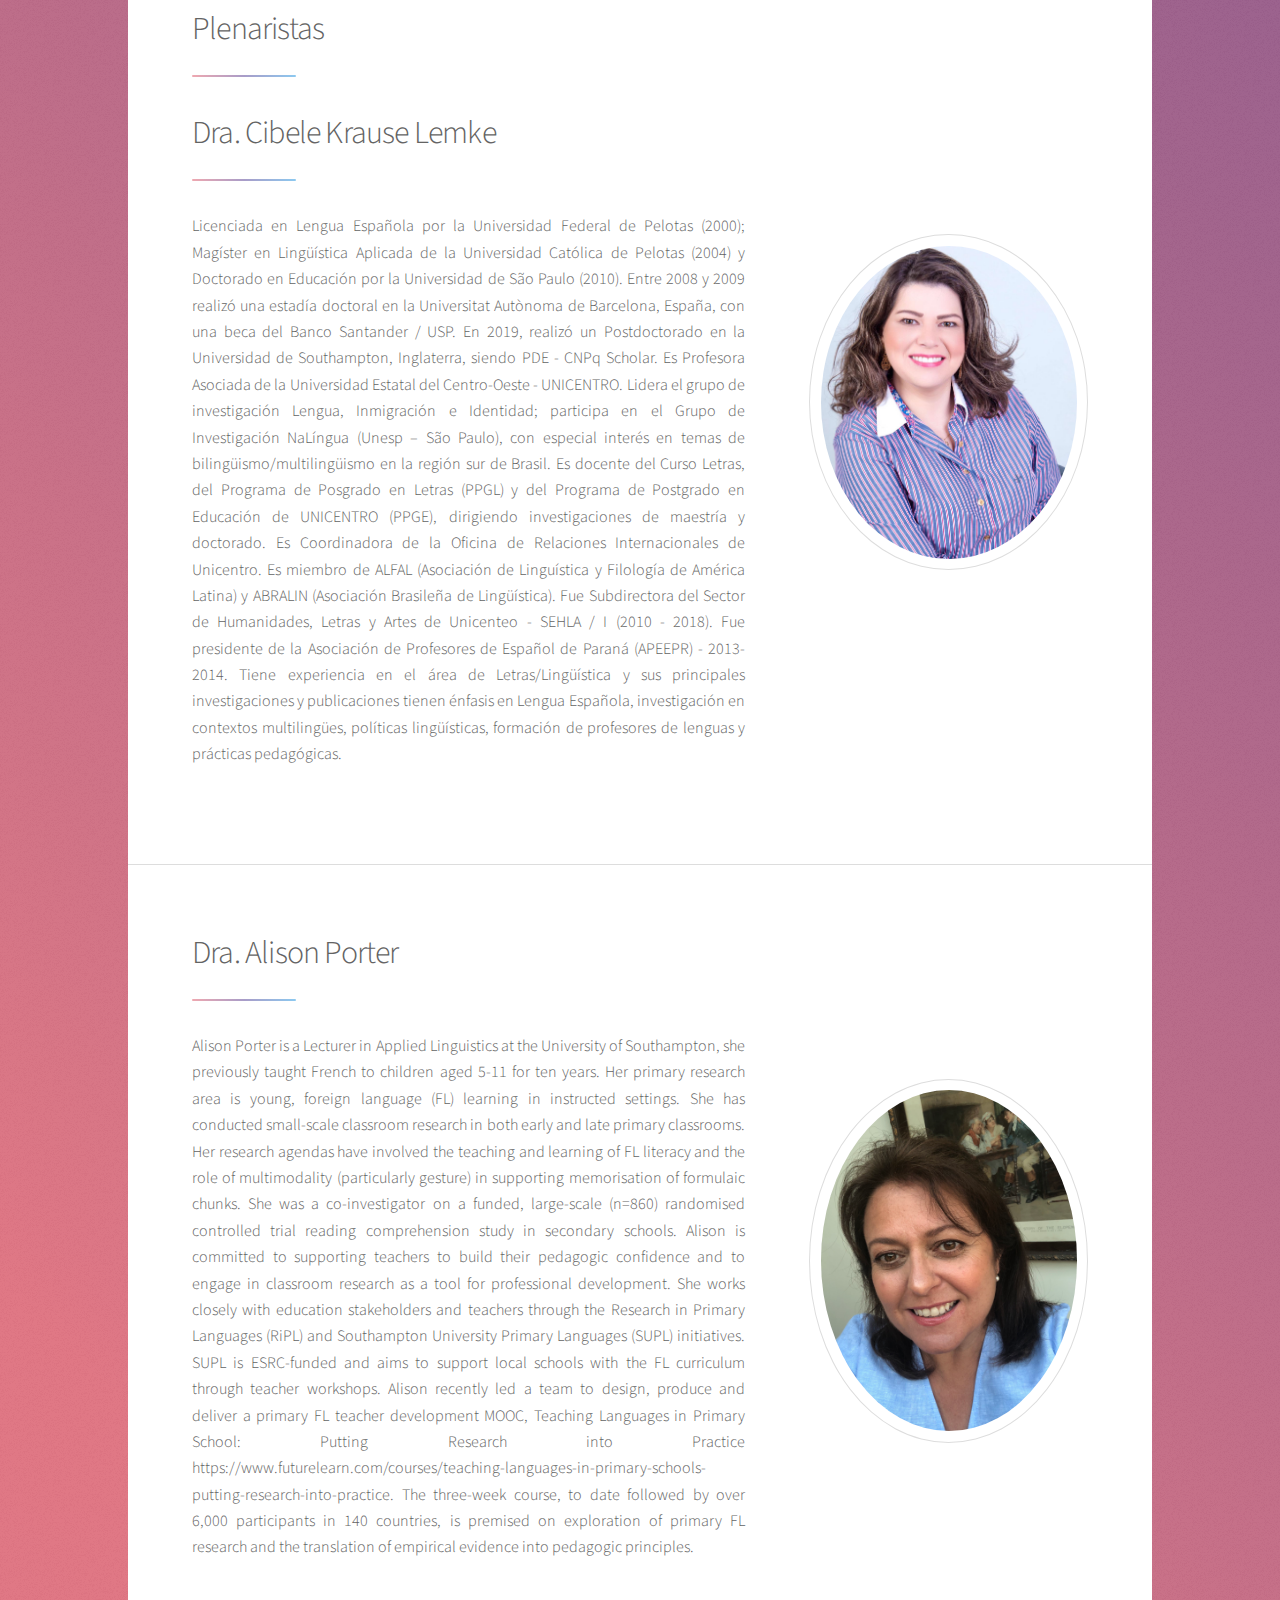
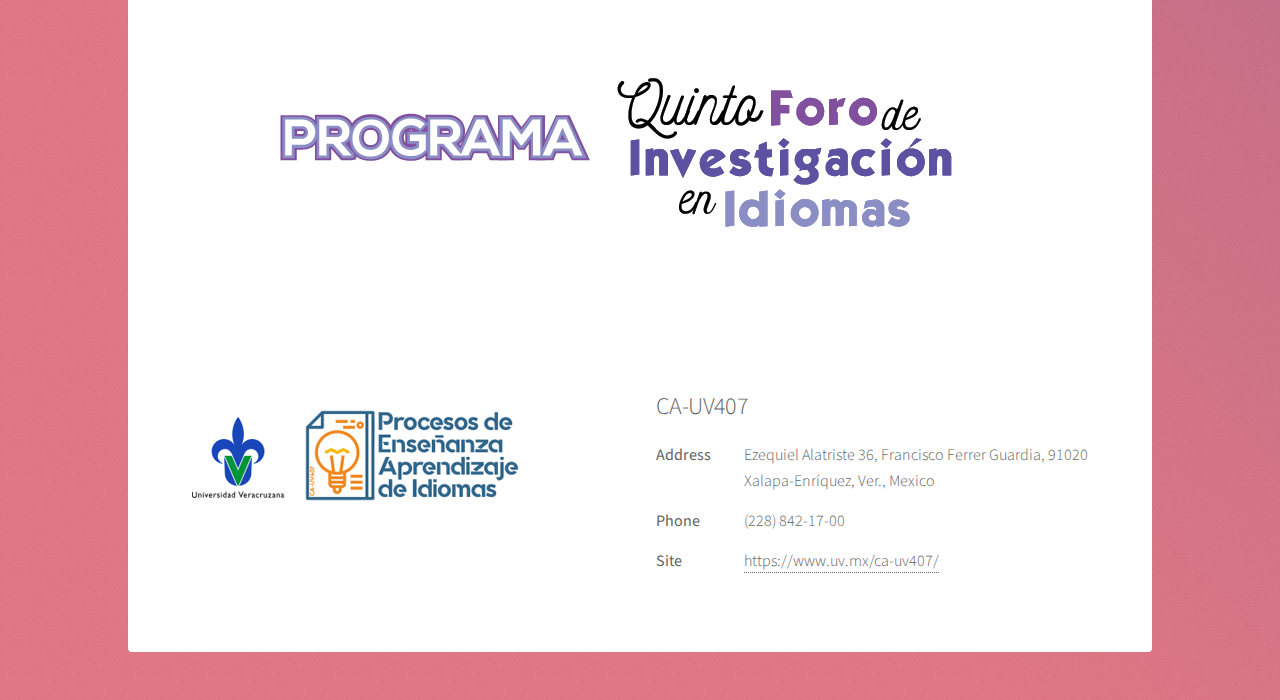
==== commit fd2f32f5: "Add files via upload" ====
--- a/index.html
+++ b/index.html
@@ -29,6 +29,7 @@
 							<li><a href="#second">Requisitos</a></li>
 							<li><a href="#cta">Envio de Propuestas</a></li>
 							<li><a href="#third">Plenaristas</a></li>
+							<li><a href="#fifth">Programa</a></li>
 						</ul>
 					</nav>
 
@@ -115,7 +116,7 @@
 							</section>
 
 						<!-- Get Started -->
-					  <section id="cta" class="main special">
+				  <section id="cta" class="main special">
 								<header class="major">
 								  <h2>Envio de Resumen</h2>
 								  <p><h2 style="color:purple;"><bold>Fecha límite para recepción de resúmenes: 10 de mayo, 2021.</bold></h2></p>
@@ -124,17 +125,12 @@
 								</header>
 						<footer class="major">
 						  <ul class="actions special">
-										<li><address><a href="mailto:uvca407@gmail.com" class="button primary">Enviar Resumen</a></li></address>
+										<li><address><a href="mailto:uvca407@gmail.com" class="button primary">Enviar Resumen</a></address></li>
 						  </ul>
 						</footer>
 				</section>
-
-					</div>
-
-			  <div id="main">
-
-						<!-- Introduction -->
-							<section id="third" class="main">
+		<!-- Introduction -->
+	 							<section id="third" class="main">
 								<div class="spotlight">
 									<div class="content">
 										<header class="major">
@@ -153,10 +149,8 @@
 									<span class="image"><img src="images/cibele.jpg" alt="" /></span>
 								</div>
 							</section>
-				    <div id="main">
-
-						<!-- Introduction -->
-							<section id="third" class="main">
+				   						<!-- Introduction -->
+							<section id="thirdb" class="main">
 								<div class="spotlight">
 									<div class="content">
 										<header class="major">
@@ -176,12 +170,20 @@
 									<span class="image"><img src="images/Alison.jpg" alt="" /></span>
 								</div>
 							</section>
-
-
+						<!-- Programa -->
+				  <section>
+				<section id="fifth" class="main">
+								<div class="spotlight">
+									<div class="content">
+										<header class="major">
+											<span class="logo"><a href="programa.html"><img src="images/logo2.png" alt="" class="Center"/></span><style>
+img {display: block; margin-left: auto; margin-right: auto;}
+</style></a>
+	</section>
 				<!-- Footer -->
 					<footer id="footer">
 						<section>
-						  <p><span class="image"><img src="images/Img10.png" alt="" /></span></p>
+						  <p><span class="image"><img src="images/Img10.png" alt=""  /></span></p>
 						  
 						  <ul class="actions">
 							</ul>
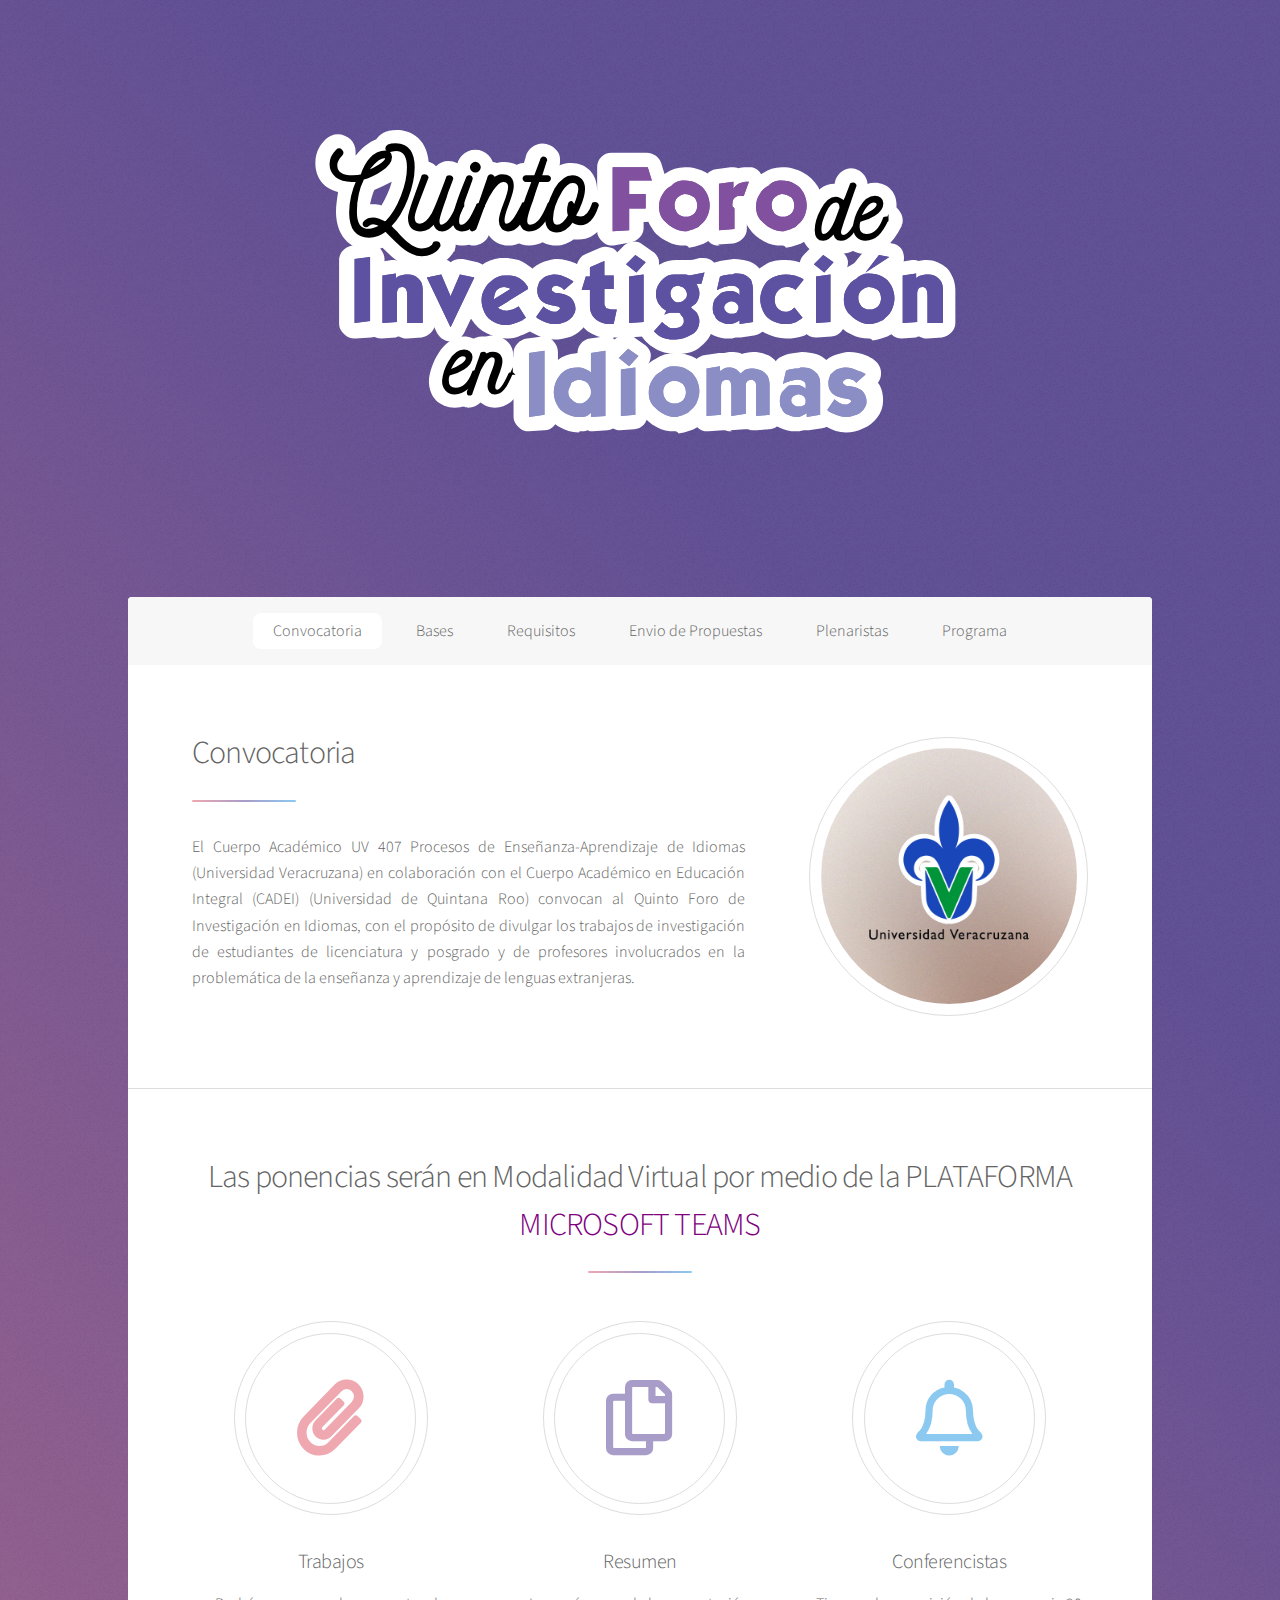
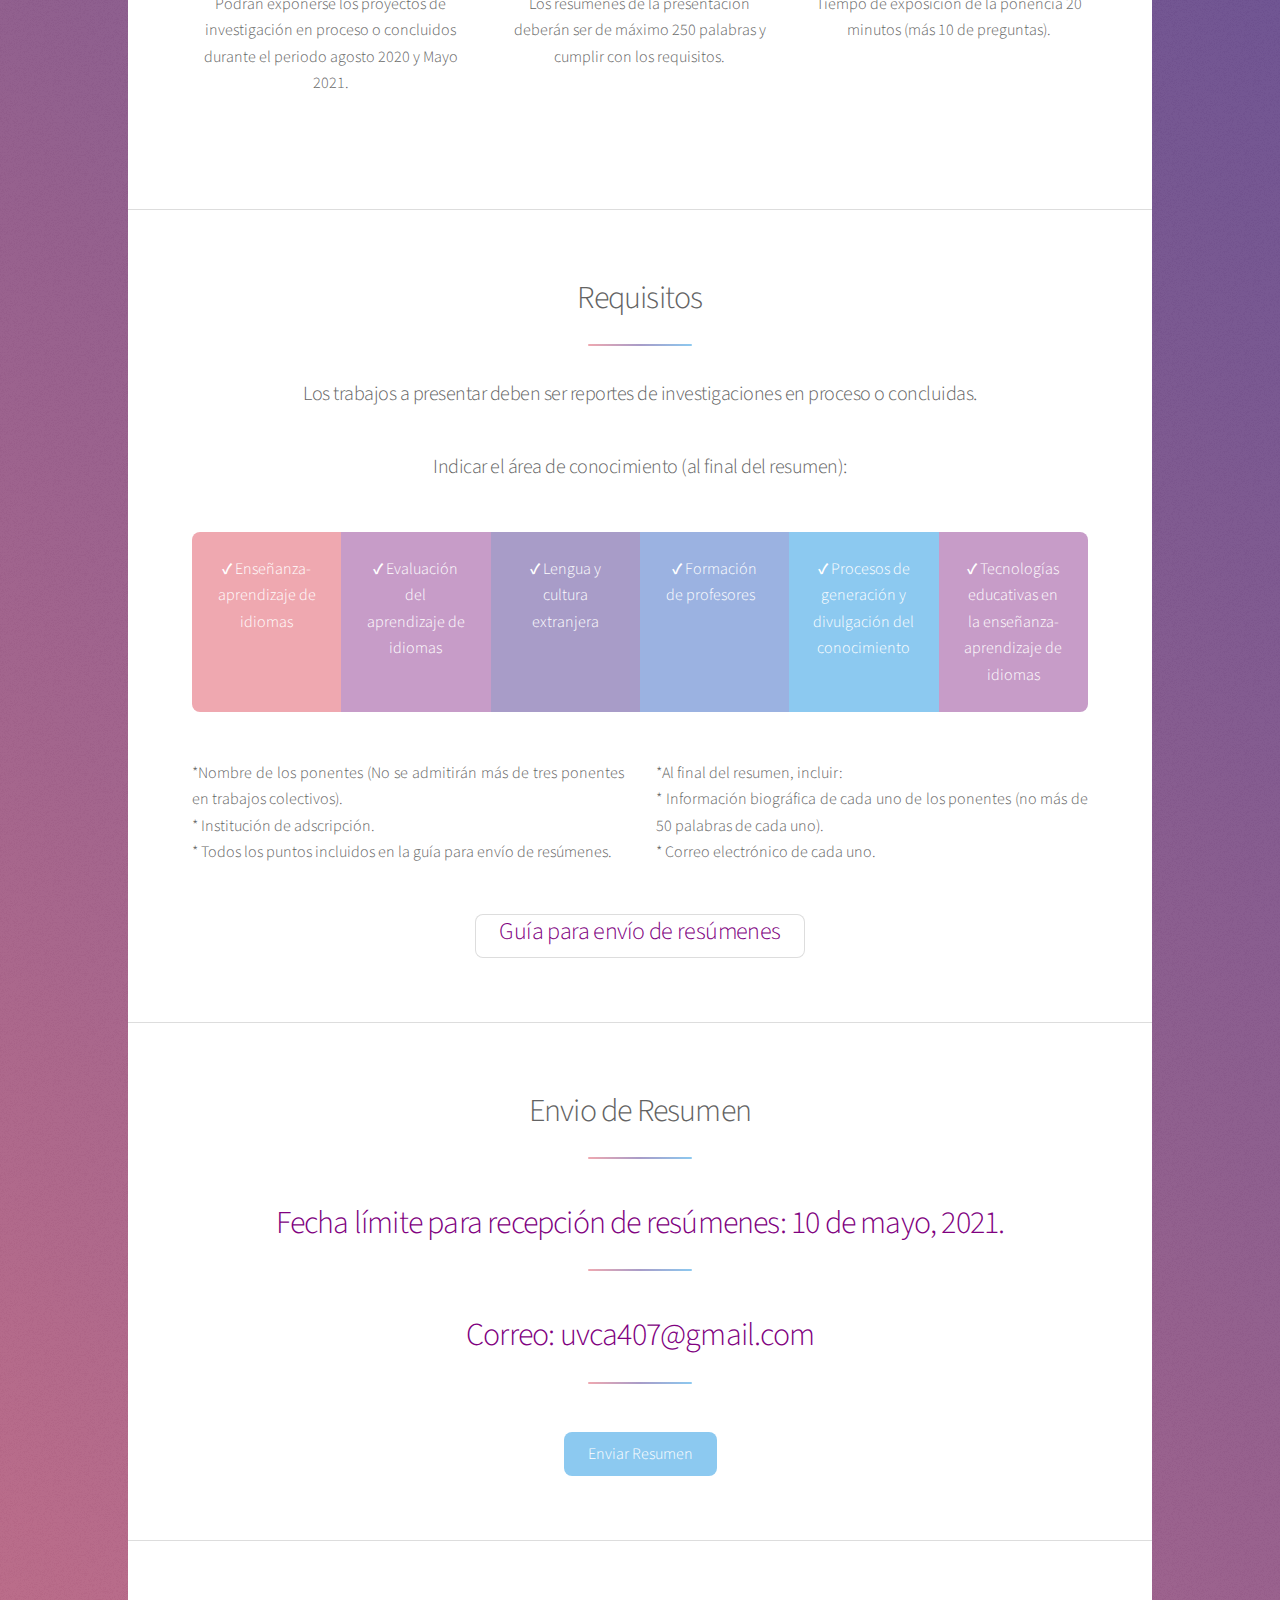
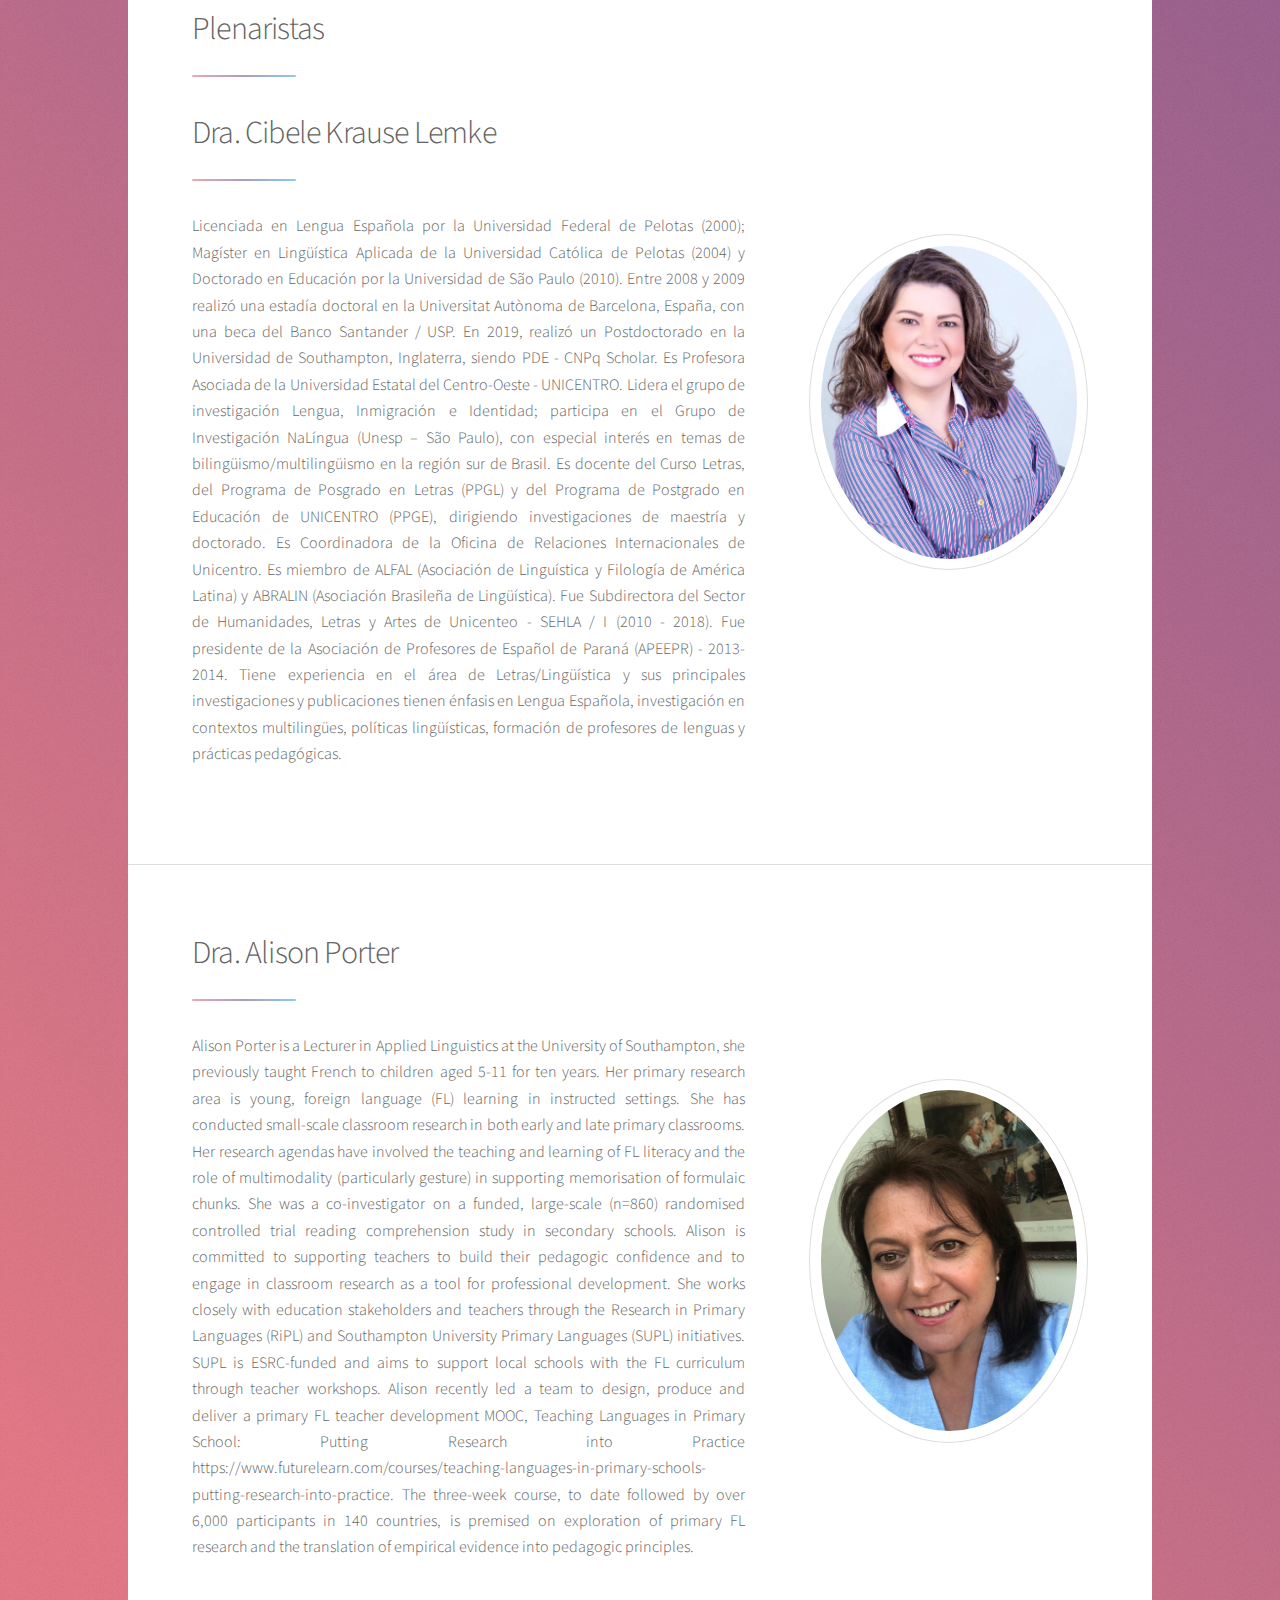
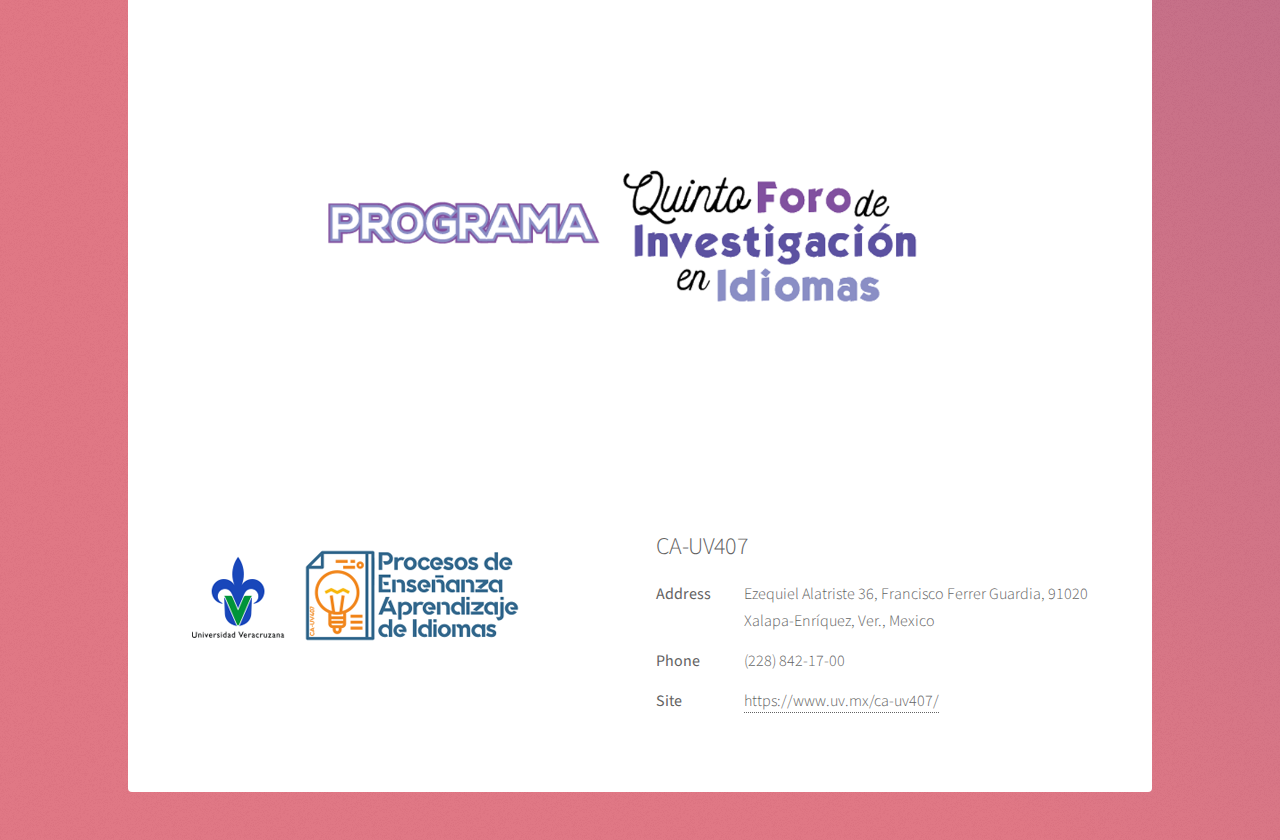
==== commit 55ed9b78: "Add files via upload" ====
--- a/index.html
+++ b/index.html
@@ -176,9 +176,10 @@
 								<div class="spotlight">
 									<div class="content">
 										<header class="major">
-											<span class="logo"><a href="programa.html"><img src="images/logo2.png" alt="" class="Center"/></span><style>
-img {display: block; margin-left: auto; margin-right: auto;}
-</style></a>
+											<header id="header" class="alt">
+						<span class="logo"><a href="programa.html"><img src="images/logo2.png" alt="" /></span>
+					</header>
+											</a>
 	</section>
 				<!-- Footer -->
 					<footer id="footer">
